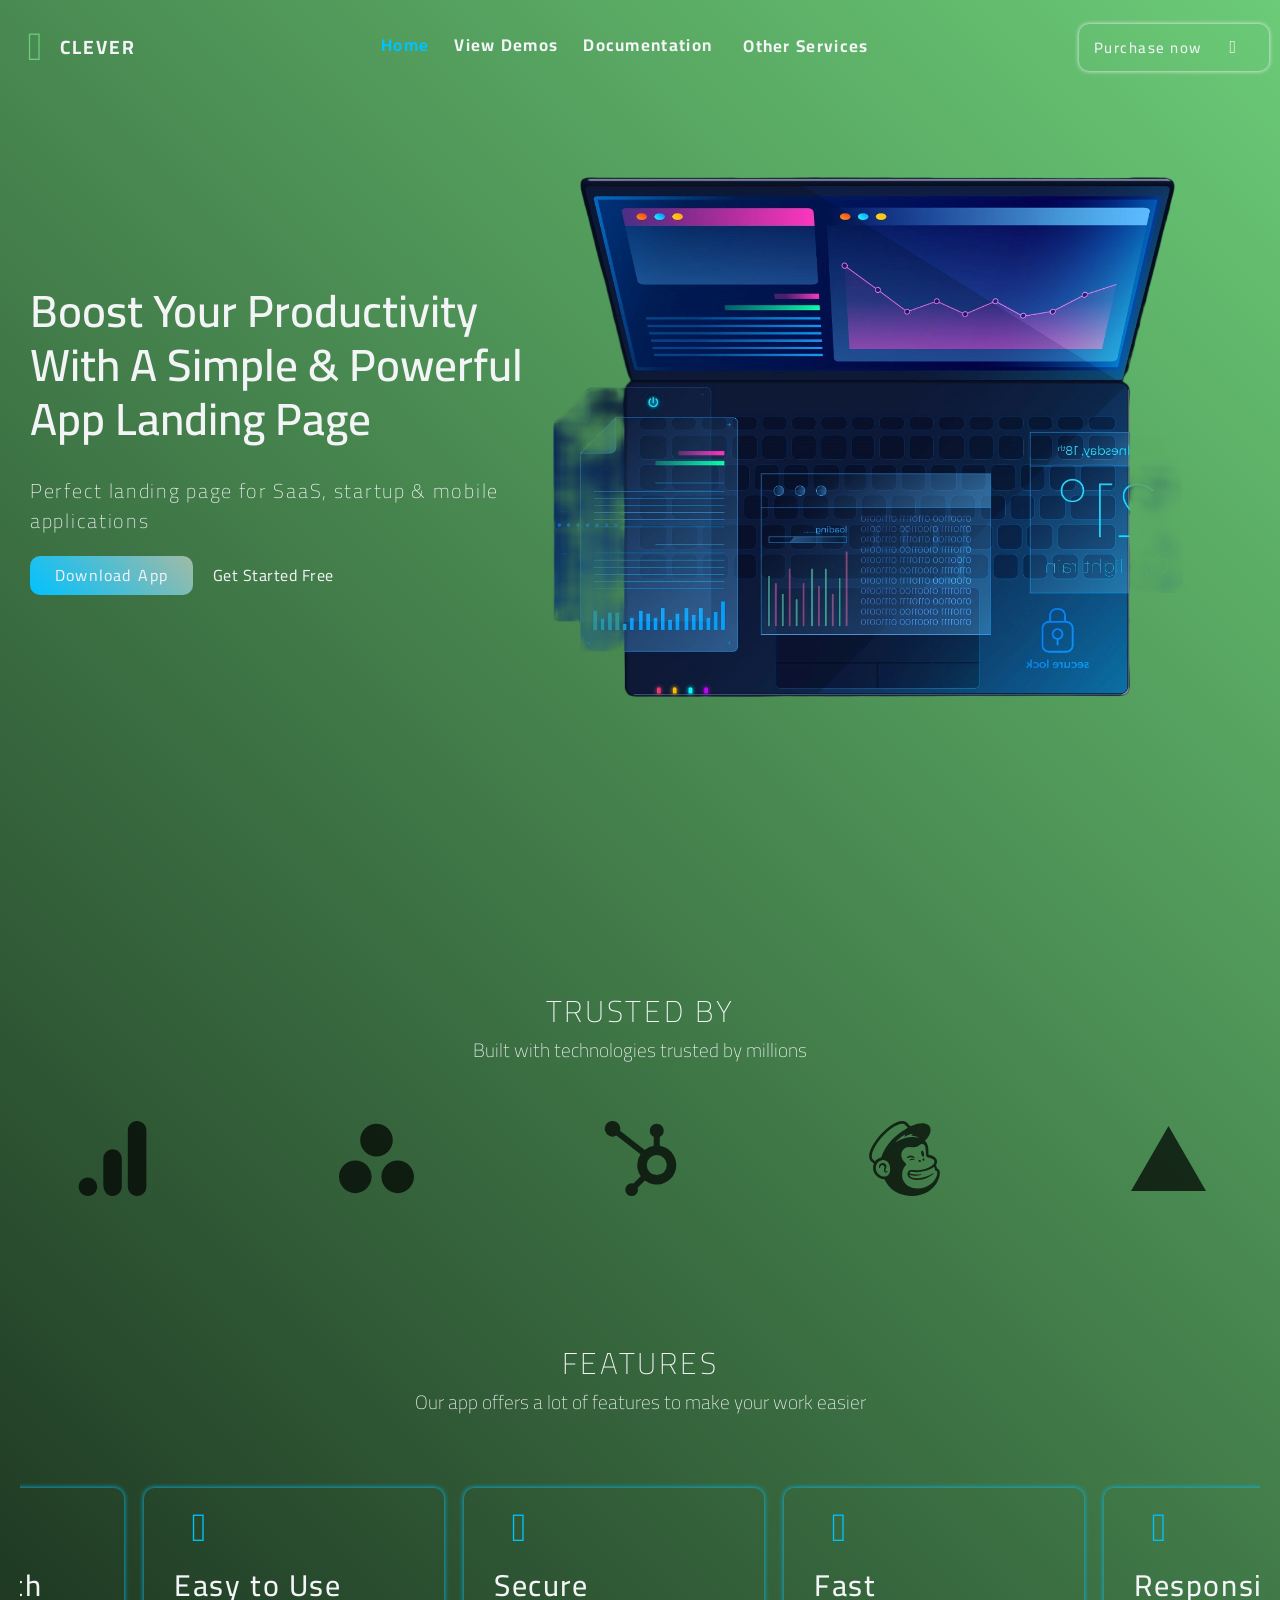
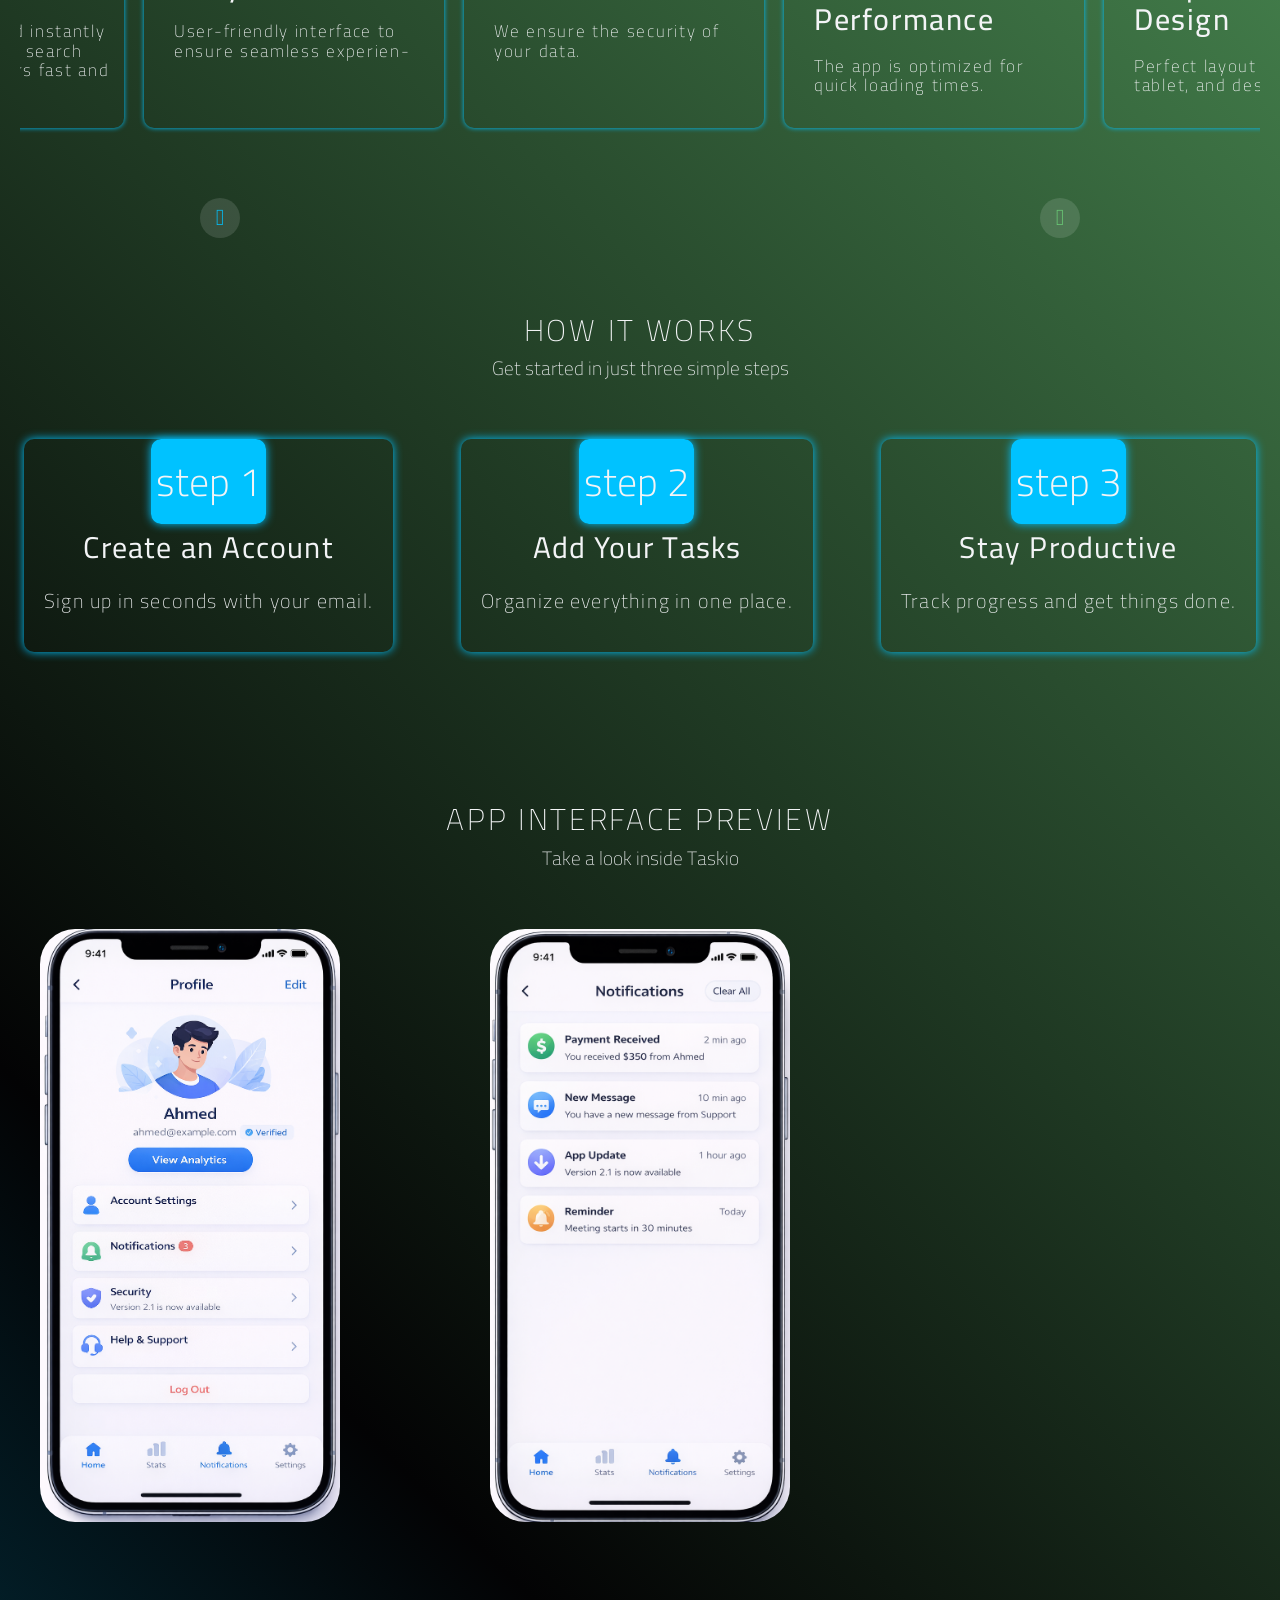
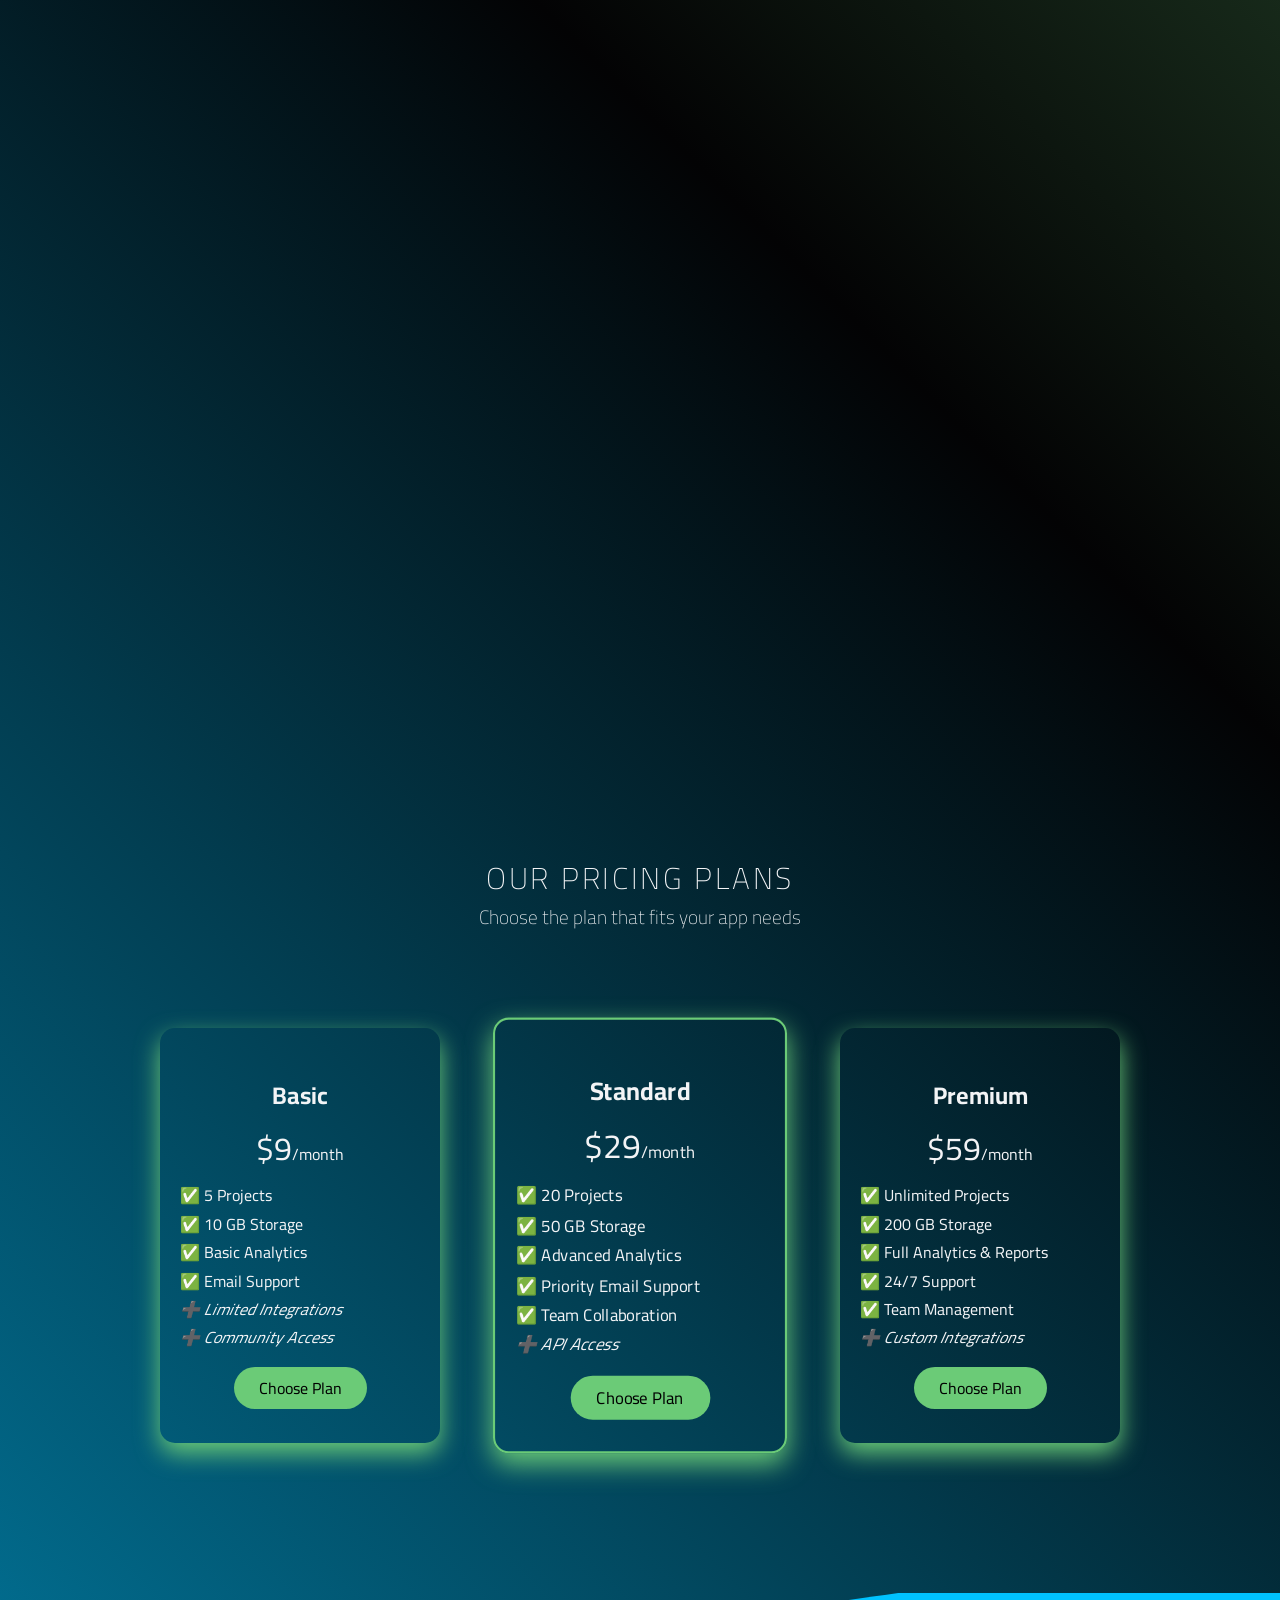
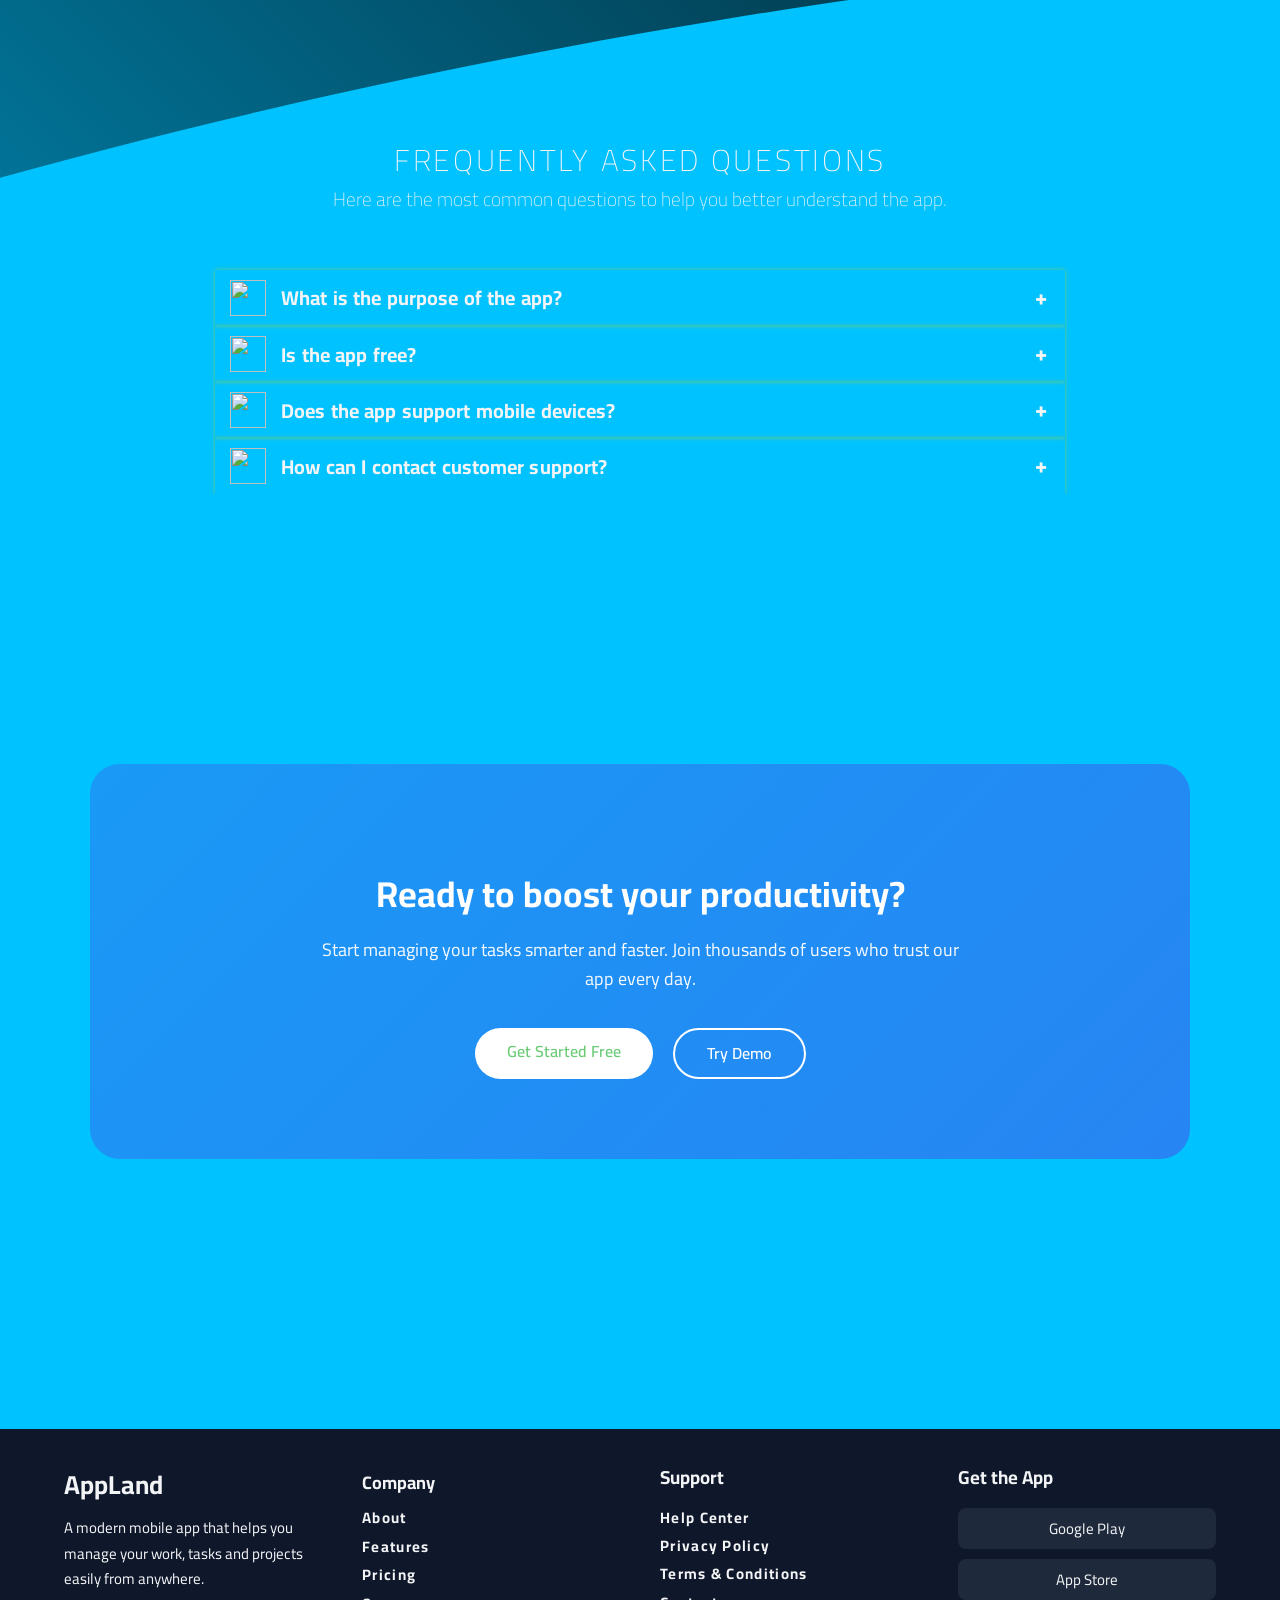
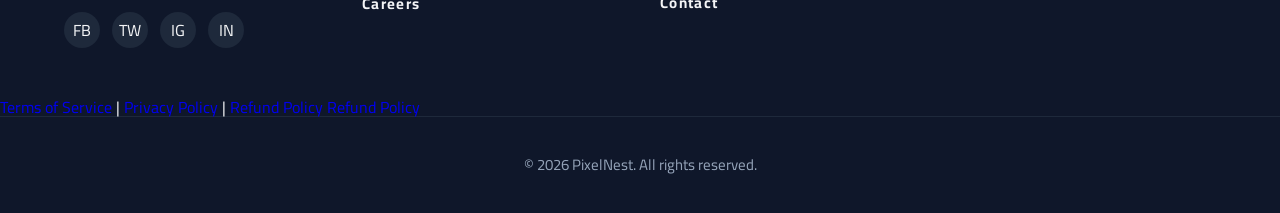
==== index.html @ bdf138d2 "saas" ====
<!DOCTYPE html>
<html lang="en">
  <head>
    <meta charset="UTF-8" />
    <meta name="viewport" content="width=device-width, initial-scale=1.0" />
    <link rel="stylesheet" href="main.css" />
    <link rel="stylesheet" href="css/style.css" />
    <link rel="stylesheet" href="css/responsive.css" />

    <title>PixelNest</title>
    <link href="apple-touch-icon.png" type="image/x-icon" rel="icon" />
  </head>
  <body>
    <div class="prent collr-one">
      <div class="prent-header fade-in">
        <div class="header-i">
          <i class="fa-solid fa-feather-pointed"></i>
          <p>CLEVER</p>
        </div>
        <i class="fa-solid fa-bars i-none"></i>
        <ul class="header-ul">
          <li><a href="#Home" class="li-color">Home</a></li>
          <li><a href="#Screenshots">View Demos</a></li>
          <li><a href="#works">Documentation</a></li>
          <li>
            <button class="Other">Other Services</button>
            <ul class="Other-Services opacty">
              <li><a href="#Brand">Brand</a></li>
              <li><a href="#Features">Features</a></li>
              <li><a href="#Testimonials">Testimonials</a></li>
              <li><a href="#Pricing">Pricing</a></li>
              <li><a href="#Questions">Support</a></li>
              <li><a href="#Contact">Contact</a></li>
            </ul>
          </li>
        </ul>
        <a href="#" class="header-purches">
          <p>Purchase now</p>
          <i class="fa-solid fa-arrow-right" style="color: white"></i>
        </a>
      </div>
      <div class="prent-contener" id="Home">
        <div class="contener-list fade-in-left">
          <h2>
            Boost Your Productivity with a Simple & Powerful App Landing Page
          </h2>
          <p>Perfect landing page for SaaS, startup & mobile applications</p>
          <div class="buttum">
            <a href="#" class="buttum-primry">Download App</a>
            <a href="#" class="buttum-scondry">Get Started Free</a>
          </div>
        </div>
        <img
          src="img/input.webp"
          alt=""
          max-width="900"
          max-height="747"
          fetchpriority="high"
          loading="eager"
          class="contener-compewter fade-in-right"
        />
      </div>
      <div class="TrustedBy" id="Brand">
        <h2 class="head-list">Trusted By</h2>
        <p class="head-p">Built with technologies trusted by millions</p>
        <div class="TrustedBy-contener">
          <img src="img/googleanalytics.svg" alt="" class="fade-in-scaleX" />
          <img src="img/asana.svg" alt="" class="fade-in-scaleX" />
          <img src="img/hubspot.svg" alt="" class="fade-in-scaleX" />
          <img src="img/mailchimp.svg" alt="" class="fade-in-scaleX" />
          <img src="img/vercel.svg" alt="" class="fade-in-scaleX" />
        </div>
      </div>
      <div class="Features" id="Features">
        <h2 class="head-list">Features</h2>
        <p class="head-p">
          Our app offers a lot of features to make your work easier
        </p>
        <div class="sidel">
          <i class="fa-solid fa-angles-right side-right right-Features"></i>
        </div>
        <div class="sider">
          <i class="fa-solid fa-angles-left side-left left-Features"></i>
        </div>
        <div class="Features-contener fade-in-right">
          <div class="Features-gruob-right">
            <div class="Features-box-flex">
              <i class="fa-solid fa-cloud"></i>
              <h2>Easy to Use</h2>
              <p>User-friendly interface to ensure seamless experien-</p>
            </div>
            <div class="Features-box-flex">
              <i class="fa-solid fa-shield"></i>
              <h2>Secure</h2>
              <p>We ensure the security of your data.</p>
            </div>
            <div class="Features-box-flex">
              <i class="fa-solid fa-bolt"></i>
              <h2>Fast Performance</h2>
              <p>The app is optimized for quick loading times.</p>
            </div>
            <div class="Features-box-flex">
              <i class="fa-solid fa-mobile-button"></i>
              <h2>Responsive Design</h2>
              <p>Perfect layout on mobile, tablet, and desktop.</p>
            </div>
            <div class="Features-box-flex">
              <i class="fa-solid fa-film"></i>
              <h2>Smooth Animations</h2>
              <p>Smooth transitions and scroll animations.</p>
            </div>
            <div class="Features-box-flex">
              <i class="fa-solid fa-palette"></i>
              <h2>Clean & Modern UI</h2>
              <p>Minimal and modern user interface.</p>
            </div>
            <div class="Features-box-flex">
              <i class="fa-solid fa-screwdriver-wrench"></i>
              <h2>Easy Customization</h2>
              <p>Well-organized and easy-to-edit code.</p>
            </div>
            <div class="Features-box-flex">
              <i class="fa-solid fa-wallet"></i>
              <h2>Pricing Plans</h2>
              <p>Flexible pricing plans for all users.</p>
            </div>
            <div class="Features-box-flex">
              <i class="fa-solid fa-star"></i>
              <h2>Testimonials Section</h2>
              <p>Real user feedback to build trust.</p>
            </div>
            <div class="Features-box-flex">
              <i class="fa-solid fa-globe"></i>
              <h2>Cross-Browser Support</h2>
              <p>Compatible with all modern browsers.</p>
            </div>
            <div class="Features-box-flex">
              <i class="fa-solid fa-magnifying-glass"></i>
              <h2>SEO Friendly</h2>
              <p>Structured HTML for better SEO results.</p>
            </div>
            <div class="Features-box-flex">
              <i class="fa-solid fa-brain logo-icon"></i>
              <h2>Smart Search</h2>
              <p>
                Find what you need instantly with our intelligent search system
                that delivers fast and accurate results.
              </p>
            </div>
          </div>
        </div>
      </div>
      <div class="Works" id="works">
        <h2 class="head-list">How It Works</h2>
        <p class="head-p">Get started in just three simple steps</p>
        <div class="Works-contener">
          <div class="steap fade-in-scaleX">
            <span>step 1</span>
            <h2>Create an Account</h2>
            <p>Sign up in seconds with your email.</p>
          </div>
          <div class="steap fade-in-scaleX">
            <span>step 2</span>
            <h2>Add Your Tasks</h2>
            <p>Organize everything in one place.</p>
          </div>
          <div class="steap fade-in-scaleX">
            <span>step 3</span>
            <h2>Stay Productive</h2>
            <p>Track progress and get things done.</p>
          </div>
        </div>
      </div>
      <div class="Screenshots" id="Screenshots">
        <h2 class="head-list">App Interface Preview</h2>
        <p class="head-p">Take a look inside Taskio</p>
        <div class="screenshots-contener">
          <img
            src="img/Notifications-mobil.png"
            alt=""
            class="fade-in-scaleX"
          />
          <img
            src="img/notifications-iphone-screen-1.png"
            alt=""
            class="fade-in-scaleX"
          />
          <img
            src="img/App features demonstration on modern iPhone-Picsart-CropImage.png"
            alt=""
            class="fade-in-scaleX"
          />
          <img
            src="img/Dashboard overview on iPhone mockup-Picsart-CropImage.png"
            alt=""
            class="fade-in-scaleX"
          />
          <img
            src="img/Welcome back mobile login screen-Picsart-CropImage.png"
            alt=""
            class="fade-in-scaleX"
          />
        </div>
      </div>
      <div class="Testimonials fade-in-left" id="Testimonials">
        <h2 class="fade-in head-list">Testimonials</h2>
        <p class="fade-in p head-p">We value our users’ feedback</p>
        <div class="sidel">
          <i class="fa-solid fa-angles-right side-right right-Testimonials"></i>
        </div>
        <div class="sider">
          <i class="fa-solid fa-angles-left side-left left-Testimonials"></i>
        </div>
        <div class="Testimonials-contener">
          <div class="Testimonials-gruob-img">
            <div class="Testimonials-box-flex fade-in">
              <img
                src="img/photo1_edit_123302318486913.png"
                alt=""
                Sarah
                L.
                class="Testimonials-avatar"
              />
              <p class="Testimonials-box-flex-p">
                "This app completely transformed how I manage my daily tasks.
                It's intuitive, fast, and easy to use!"
              </p>
              <span>– Sarah L., Product Manager</span>
            </div>
            <div class="Testimonials-box-flex fade-in">
              <img
                src="img/photo2_edit_123310207532224.png"
                alt="James K."
                class="Testimonials-avatar"
              />
              <p class="Testimonials-box-flex-p">
                "I love the modern UI and smooth animations. Using it feels
                effortless on both mobile and desktop."
              </p>
              <span>– James K., Developer</span>
            </div>
            <div class="Testimonials-box-flex fade-in">
              <img
                src="img/photo3_edit_124197516231047.png"
                alt="Emma W."
                class="Testimonials-avatar"
              />
              <p class="Testimonials-box-flex-p">
                "Reliable, secure, and fast! The smart search feature saves me
                so much time every day."
              </p>
              <span>– Emma W., Designer</span>
            </div>
            <div class="Testimonials-box-flex fade-in">
              <img
                src="img/photo4_edit_124224572885209.png"
                alt="Michael T."
                class="Testimonials-avatar"
              />
              <p class="Testimonials-box-flex-p">
                "Flexible pricing plans and excellent support. Highly recommend
                for anyone looking for efficiency."
              </p>
              <span>– Michael T., Entrepreneur</span>
            </div>
            <div class="Testimonials-box-flex fade-in">
              <img
                src="img/photo5_edit_124211874064899.png"
                alt="Linda R."
                class="Testimonials-avatar"
              />
              <p class="Testimonials-box-flex-p">
                "Cross-browser compatibility and SEO-friendly structure make
                this app a perfect choice for my team."
              </p>
              <span>– Linda R., Marketing Specialist</span>
            </div>
          </div>
        </div>
      </div>
      <div class="Pricing" id="Pricing">
        <div class="Pricing-header">
          <h2 class="head-list">Our Pricing Plans</h2>
          <p class="head-p">Choose the plan that fits your app needs</p>
        </div>
        <div class="Pricing-container">
          <!-- Basic Plan -->
          <div class="Pricing-card fade-in-scaleX">
            <h3>Basic</h3>
            <p class="Price">$9<span>/month</span></p>
            <ul>
              <li>✅ 5 Projects</li>
              <li>✅ 10 GB Storage</li>
              <li>✅ Basic Analytics</li>
              <li>✅ Email Support</li>
              <li class="optional">➕ Limited Integrations</li>
              <li class="optional">➕ Community Access</li>
            </ul>
            <button class="btn">Choose Plan</button>
          </div>

          <!-- Standard Plan -->
          <div class="Pricing-card popular fade-in-scaleX">
            <h3>Standard</h3>
            <p class="Price">$29<span>/month</span></p>
            <ul>
              <li>✅ 20 Projects</li>
              <li>✅ 50 GB Storage</li>
              <li>✅ Advanced Analytics</li>
              <li>✅ Priority Email Support</li>
              <li>✅ Team Collaboration</li>
              <li class="optional">➕ API Access</li>
            </ul>
            <button class="btn">Choose Plan</button>
          </div>

          <!-- Premium Plan -->
          <div class="Pricing-card fade-in-scaleX">
            <h3>Premium</h3>
            <p class="Price">$59<span>/month</span></p>
            <ul>
              <li>✅ Unlimited Projects</li>
              <li>✅ 200 GB Storage</li>
              <li>✅ Full Analytics & Reports</li>
              <li>✅ 24/7 Support</li>
              <li>✅ Team Management</li>
              <li class="optional">➕ Custom Integrations</li>
            </ul>
            <button class="btn">Choose Plan</button>
          </div>
        </div>
      </div>
      <div class="Questions fade-in" id="Questions">
        <div class="box-head">
          <h2 class="head-list">Frequently Asked Questions</h2>
          <p class="head-p">
            Here are the most common questions to help you better understand the
            app.
          </p>
        </div>
        <div class="Questions-container">
          <div class="faq-question">
            <div class="faq-question-img">
              <img src="img/task.png" alt="" />
              <h2>What is the purpose of the app?</h2>
              <span class="faq-icon">+</span>
            </div>
            <p class="faq-answer">
              This app helps you manage your daily tasks easily and quickly with
              a simple and efficient user interface.
            </p>
          </div>
          <div class="faq-question">
            <div class="faq-question-img">
              <img src="img/money.png" alt="" />
              <h2>Is the app free?</h2>
              <span class="faq-icon">+</span>
            </div>
            <p class="faq-answer">
              Yes, the app offers a free plan with basic features, and there are
              paid plans to unlock advanced features.
            </p>
          </div>
          <div class="faq-question">
            <div class="faq-question-img">
              <img src="img/smartphone-tablet.png" alt="" />
              <h2>Does the app support mobile devices?</h2>
              <span class="faq-icon">+</span>
            </div>
            <p class="faq-answer">
              Yes, the app is compatible with all mobile devices on both iOS and
              Android.
            </p>
          </div>
          <div class="faq-question">
            <div class="faq-question-img">
              <img src="img/customer-support.png" alt="" />
              <h2>How can I contact customer support?</h2>
              <span class="faq-icon">+</span>
            </div>
            <p class="faq-answer">
              You can reach the support team via email or through the help
              section inside the app.
            </p>
          </div>
        </div>
      </div>
      <div class="coll" id="Contact ">
        <section class="cta fade-in">
          <div class="cta-content">
            <h2>Ready to boost your productivity?</h2>
            <p>
              Start managing your tasks smarter and faster. Join thousands of
              users who trust our app every day.
            </p>

            <div class="cta-buttons">
              <a href="#" class="btn primary">Get Started Free</a>
              <a href="#" class="btn secondary">Try Demo </a>
            </div>
          </div>
        </section>
      </div>
      <footer class="footer fade-in">
        <div class="container footer-grid">
          <div class="footer-brand">
            <h2>AppLand</h2>
            <p>
              A modern mobile app that helps you manage your work, tasks and
              projects easily from anywhere.
            </p>
            <!-- Brand -->
            <div class="footer-social">
              <a href="#">FB</a>
              <a href="#">TW</a>
              <a href="#">IG</a>
              <a href="#">IN</a>
            </div>
          </div>

          <!-- Links -->
          <div class="footer-links">
            <h4>Company</h4>
            <ul class="footer-ul">
              <li><a href="#">About</a></li>
              <li><a href="#">Features</a></li>
              <li><a href="#">Pricing</a></li>
              <li><a href="#">Careers</a></li>
            </ul>
          </div>

          <!-- Support -->
          <div class="footer-links">
            <h3>Support</h3>
            <ul class="footer-ul">
              <li><a href="#">Help Center</a></li>
              <li><a href="#">Privacy Policy</a></li>
              <li><a href="#">Terms & Conditions</a></li>
              <li><a href="#">Contact</a></li>
            </ul>
          </div>

          <!-- App -->
          <div class="footer-app">
            <h3>Get the App</h3>
            <button class="store-btn">Google Play</button>
            <button class="store-btn">App Store</button>
          </div>
        </div>
        <a href="terms.html">Terms of Service</a> |
        <a href="privacy.html">Privacy Policy</a> |
        <a href="refund.html">Refund Policy</a>
        <a href="Pricing.html">Refund Policy</a>

        <div class="footer-bottom">
          <p>© <span class="years"></span> PixelNest. All rights reserved.</p>
        </div>
      </footer>
    </div>
    <script src="main.js"></script>
  </body>
</html>
---- css/style.css ----
* {
  -webkit-box-sizing: border-box;
  -moz-box-sizing: border-box;
  box-sizing: border-box;
}
:root {
  --primry-color: #00c2ff;
  --sconde-color: #f3f4f6;
  --main-color: #6bcb77;
  --primry-padding-top: 150px;
  --primry-animation: 0.8s;
  --primry-transition: 0.8s;
}

@font-face {
  font-family: "Cairo";
  src: url("/css/Cairo-VariableFont_slnt,wght.woff2");
}

body {
  margin: 0;
  font-family: "Cairo", sans-serif;
}

html {
  overflow-x: hidden;
}

html,
body {
  scroll-behavior: smooth;
}
ul {
  list-style: none;
  text-decoration: none;
}
a {
  cursor: pointer;
  text-decoration: none;
}

::-webkit-scrollbar {
  width: 15px;
}

::-webkit-scrollbar-track {
  box-shadow: 0 0 10px #add inset;
}

::-webkit-scrollbar-thumb {
  background: linear-gradient(45deg, var(--primry-color), #f3f4f6b5, #4e46e5aa);
  border-radius: 10px;
  background-size: 300% 300%;
  animation: scrollber 1s ease-in-out infinite;
}

::-webkit-scrollbar-thumb:hover {
  background-image: linear-gradient(
    45deg,
    var(--primry-color),
    var(--sconde-color),
    var(--main-color)
  );
}

.contener {
  padding-bottom: 15px;
  padding-top: 15px;
  margin-left: 15px;
  margin-right: 15px;
}

.fade-in {
  opacity: 0;
  transform: translateY(20px);
  transition: var(--primry-transition) ease;
}

.fade-in-scaleX {
  transform: scaleX(0);
}

.fade-in-right {
  opacity: 0;
  transform: translatex(100px);
  transition: var(--primry-transition) ease;
}

.fade-in-left {
  opacity: 0;
  transform: translatex(-100px);
  transition: var(--primry-transition) ease;
}

.fade-in-top {
  opacity: 0;
  transform: translatey(-100px);
  transition: var(--primry-transition) ease;
}

.show {
  opacity: 1;
  transform: translate(0, 0);
  transform: scaleX(1);
}

.collr-one {
  background-image: linear-gradient(
    45deg,
    var(--primry-color),
    #030304,
    var(--main-color)
  );
}

.color {
  background-color: #000000;
  padding-bottom: 10px;
}

.prent-header {
  display: flex;
  align-items: center;
  padding-top: 17px;
  position: sticky;
  top: 0;
  z-index: 999999;
  transition: all var(--primry-transition) ease;
}

.header-i {
  display: flex;
  flex-direction: row;
  justify-content: center;
  align-items: center;
  transform: translatex(10px);
}

.header-i i {
  font-size: 40px;
  color: var(--main-color);
}
.header-i p {
  font-size: larger;
  font-weight: 700;
  letter-spacing: 2px;
  color: var(--sconde-color);
}
.prent-header .i-none {
  margin: 0 auto;
  cursor: pointer;
  font-size: 20px;
  display: none;
  color: var(--sconde-color);
}

.header-ul {
  display: flex;
  gap: 25px;
  margin: 0 auto;
}

.li-color {
  color: var(--primry-color);
}
li a {
  color: var(--sconde-color);
  font-weight: 700;
  font-size: 17px;
  letter-spacing: 1.3px;
  position: relative;
}

li a::after {
  content: "";
  position: absolute;
  left: 0;
  bottom: -3px;
  width: 0;
  height: 3px;
  transition: 0.5s ease;
}

li a:hover:after {
  content: "";
  position: absolute;
  left: 0;
  bottom: -3px;
  width: 100%;
  height: 3px;
  background-image: linear-gradient(
    45deg,
    var(--primry-color),
    #f3f4f600,
    var(--main-color)
  );
}

.Other-Services {
  position: absolute;
  margin-top: 10px;
  display: flex;
  gap: 20px;
  transform: translatey(25px);
  border-radius: 10px;
  padding: 10px;
  background: #000000;
  right: 20px;
  transition: all var(--primry-transition) ease;
}

.Other {
  background-color: transparent;
  border: none;
  outline: none;
  color: var(--sconde-color);
  font-weight: 700;
  font-size: 17px;
  letter-spacing: 1.3px;
  position: relative;
  cursor: pointer;
}

.Other-Services li a {
  color: var(--sconde-color);
}

.opacty {
  opacity: 0;
}

.header-purches {
  height: max-content;
  display: flex;
  justify-content: center;
  align-items: center;
  gap: 10px;
  box-shadow: 0 0 4px 0 var(--sconde-color);
  border-radius: 10px;
  padding: 0 25px;
  transform: translateX(-11px);
}
.header-purches p {
  font-size: 15px;
  font-weight: 500;
  letter-spacing: 1.5px;
  position: relative;
  left: -10px;
  color: var(--sconde-color);
}

.header-purches i {
  font-size: large;
  color: aliceblue;
  position: relative;
  animation: infin 2s linear infinite;
}

@keyframes infin {
  0% {
    right: 0;
    color: var(--main-color);
  }

  25% {
    right: -5px;
    color: var(--primry-color);
  }

  50% {
    right: 0;
    color: var(--main-color);
  }

  75% {
    right: -5px;
    color: var(--primry-color);
  }

  100% {
    right: 0;
    color: var(--main-color);
  }
}

.prent-contener {
  display: grid;
  grid-template-columns: repeat(auto-fill, minmax(33%, 1fr));

  margin-top: 20px;
}
.contener-list {
  width: 540px;
  display: flex;
  flex-direction: column;
  justify-content: center;
  margin-left: 30px;
  margin-bottom: 100px;
}

.contener-list h2 {
  text-transform: capitalize;
  line-height: 1.2;
  font-weight: 600;
  color: var(--sconde-color);
  font-size: 45px;
  margin-bottom: 10px;
}

.contener-list p {
  letter-spacing: 1.7px;
  font-weight: 100;
  color: var(--sconde-color);
  font-size: 20px;
  line-height: 1.5;
}

.contener-compewter {
  width: 900px;
  transform: scaleX(-1);
}

.buttum {
  display: flex;
  flex-wrap: wrap;
  gap: 10px;
}

.contener-list .buttum-primry {
  width: max-content;
  color: var(--sconde-color);
  background-image: linear-gradient(45deg, var(--primry-color), #f3f4f68a);
  padding: 10px 25px;
  border-radius: 10px;
  word-spacing: 1.5px;
  letter-spacing: 1.2px;
  transition: 0.5s ease;
}

.contener-list .buttum-primry:hover {
  box-shadow: 0 0 10px 0 var(--primry-color);
}

.buttum-scondry {
  width: max-content;
  color: var(--sconde-color);
  background-image: linear-gradient(45deg, #0000004f);
  padding: 10px;
  border-radius: 10px;
  letter-spacing: 0.5px;
  transition: 0.5s ease;
}

.buttum-scondry:hover {
  box-shadow: 0 0 10px 0 #f3f4f68a;
}

.TrustedBy {
  padding-top: var(--primry-padding-top);
}

.TrustedBy-contener {
  display: flex;
  flex-wrap: wrap;
  justify-content: space-around;
  gap: 40px;
}

.TrustedBy img {
  width: 75px;
  transition: 0.3s;
  filter: grayscale(100%);
  opacity: 0.7;
}

.TrustedBy img:hover {
  filter: grayscale(0%);
  opacity: 1;
}

.Features {
  padding: 20px;
  padding-top: var(--primry-padding-top);
  position: relative;
}

.head-list {
  width: max-content;
  margin: 0 auto;
  color: var(--sconde-color);
  letter-spacing: 2.7px;
  font-weight: 200;
  text-transform: uppercase;
  font-size: 30px;
}

.head-p {
  margin: 10px auto;
  color: var(--sconde-color);
  font-size: larger;
  font-weight: 100;
  padding-bottom: 50px;
  text-align: center;
}

.sider {
  position: absolute;
  left: 200px;
  bottom: -75px;
  background-color: rgb(255 255 255 / 12%);
  border-radius: 50%;
  width: 40px;
  height: 40px;
  display: grid;
  place-content: center;
  margin-top: 30px;
  transition: all var(--primry-transition) ease;
}

.sidel:hover {
  background-color: rgba(255, 255, 255, 0.241);
  box-shadow: 0 0 10px 0 rgba(255, 255, 255, 0.241);
}

.side-right {
  z-index: 2005;
  font-size: 23px;
  cursor: pointer;
  color: var(--main-color);
}

.sidel {
  position: absolute;
  z-index: 2025;
  right: 200px;
  bottom: -75px;
  background-color: rgb(255 255 255 / 12%);
  border-radius: 50%;
  width: 40px;
  height: 40px;
  display: grid;
  place-content: center;
  margin-top: 30px;
  transition: all var(--primry-transition) ease;
}

.sider:hover {
  background-color: rgba(255, 255, 255, 0.241);
  box-shadow: 0 0 10px 0 rgba(255, 255, 255, 0.241);
}

.side-left {
  pointer-events: all;
  z-index: 2005;
  font-size: 23px;
  cursor: pointer;
  color: var(--primry-color);
}

.Features-contener {
  overflow-x: hidden;
  overflow-y: visible;
  width: 100%;
}

.Features-contener::-webkit-scrollbar {
  display: none;
}

.Features-gruob-right {
  display: flex;
  gap: 20px;
}

.Features-box-flex {
  flex: 0 0 300px;
  text-align: start;
  box-shadow: 0 0 5px 0 var(--primry-color);
  padding: 10px;
  height: 240px;
  border-radius: 10px;
  margin: 15px 0;
  position: relative;
  transition: all var(--primry-transition) ease;
}

.Features-box-flex:hover {
  transform: scale(1.05);
  box-shadow: 0 0 20px 0 var(--main-color);
}

.Features .Features-contener .Features-box-flex i {
  margin-left: 20px;
  margin-top: 10px;
  font-size: 40px;
  color: var(--primry-color);
  animation: logoFloat 3s ease-in-out infinite;
}
@keyframes logoFloat {
  0% {
    transform: rotate(0deg) scale(1);
  }

  50% {
    transform: rotate(-10deg) scale(1.08);
    color: var(--main-color);
  }

  100% {
    transform: rotate(0deg) scale(1);
  }
}

.Features .Features-contener .Features-box-flex h2 {
  margin: 20px;
  color: var(--sconde-color);
  letter-spacing: 1.6px;
  font-weight: 500;
  font-size: 30px;
}

.Features .Features-contener .Features-box-flex p {
  letter-spacing: 1.7px;
  margin-left: 20px;
  margin-bottom: 20px;
  color: var(--sconde-color);
  font-size: 17px;
  font-weight: 100;
}

.Works {
  padding-top: var(--primry-padding-top);
}

.Works-contener {
  display: flex;
  flex-wrap: wrap;
  gap: 20px;
  justify-content: space-around;
  color: var(--sconde-color);
  text-align: center;
}

.steap {
  box-shadow: 0 0 10px 0 var(--primry-color);
  border-radius: 10px;
  padding: 20px;
  transition: all var(--primry-transition) ease-out;
}

.steap:hover {
  transform: translateY(-15px);
  color: var(--primry-color);
  box-shadow: 0 0 20px 0 var(--primry-color);
}

.steap span {
  font-size: 40px;
  font-weight: 300;
  box-shadow: 0 0 10px 0 var(--primry-color);
  border-radius: 10px;
  padding: 5px;
  background-color: var(--primry-color);
}

.steap h2 {
  font-size: 30px;
  letter-spacing: 1.2px;
  font-weight: 400;
}

.steap p {
  font-size: 20px;
  letter-spacing: 1.2px;
  font-weight: 100;
}

.Screenshots {
  padding-top: var(--primry-padding-top);
}

.screenshots-contener {
  display: flex;
  flex-wrap: wrap;
  gap: 150px;
  justify-content: center;
}

.screenshots-contener img {
  width: 300px;
  border-radius: 35px;
  transition: all ease-in-out var(--primry-transition);
}

.Testimonials {
  color: var(--sconde-color);
  padding-top: var(--primry-padding-top);
  position: relative;
  margin-top: 100px;
}

.Testimonials .Testimonials-contener {
  overflow-x: hidden;
  width: 100%;
  margin-top: 60px;
}

.Testimonials-gruob-img {
  display: flex;
  gap: 20px;
  margin: 10px 0;
}

.Testimonials-box-flex {
  flex: 0 0 500px;
  box-shadow: 0 0 5px 0 var(--primry-color);
  padding: 20px;
  display: flex;
  transform: translateX(4%);
  border-radius: 10px;
}

.Testimonials-box-flex:hover {
  transform: translatex(20px) scale(1.05);
  box-shadow: 0 0 20px 0 var(--main-color);
}

.Testimonials-avatar {
  width: 60px;
  margin: auto 15px;
  border-radius: 50%;
}

.Testimonials-box-flex-p {
  letter-spacing: 1.7px;
  word-spacing: 1.5px;
  font-size: 12px;
  font-weight: normal;
}
.Testimonials-box-flex span {
  text-transform: uppercase;
  position: absolute;
  bottom: 10px;
  left: 108px;
  letter-spacing: 1.7px;
  font-size: 13px;
  font-weight: lighter;
}

.Pricing {
  padding-top: var(--primry-padding-top);
  text-align: center;
  margin-top: 100px;
  margin-bottom: 100px;
}

.Pricing-container {
  display: flex;
  justify-content: center;
  gap: 40px;
  margin-top: 50px;
  flex-wrap: wrap;
}

.Pricing-card {
  background: transparent;
  border-radius: 15px;
  padding: 30px 20px;
  width: 280px;
  box-shadow: 0 10px 25px var(--main-color);
  transition: all 0.3s;
}

.Pricing-card:hover {
  transform: translateY(-10px);
  box-shadow: 0 20px 40px rgba(0, 0, 0, 0.2);
}

.Pricing-card h3 {
  font-size: 24px;
  margin-bottom: 10px;
  color: var(--sconde-color);
}

.Pricing-card .Price {
  font-size: 32px;
  margin: 20px 0;
  color: var(--sconde-color);
}

.Pricing-card .Price span {
  font-size: 16px;
  color: var(--sconde-color);
}

.Pricing-card ul {
  list-style: none;
  padding: 0;
  margin: 20px 0;
  text-align: left;
}

.Pricing-card ul li {
  margin-bottom: 10px;
  font-size: 16px;
  color: var(--sconde-color);
}

.Pricing-card ul li.optional {
  color: var(--sconde-color);
  font-style: italic;
}

.Pricing-card .btn {
  background: var(--main-color);
  color: black;
  border: none;
  padding: 12px 25px;
  border-radius: 50px;
  cursor: pointer;
  transition: background 0.3s;
}

.Pricing-card .btn:hover {
  background: var(--primry-color);
  color: var(--sconde-color);
}

.Pricing-card.popular {
  border: 2px solid var(--main-color);
  transform: scale(1.05);
  margin: auto 20px;
}

.Questions {
  padding-top: var(--primry-padding-top);
  margin-top: 150px;
  position: relative;
  z-index: 10;
  overflow: hidden;
}

.Questions::before {
  content: "";
  background-color: var(--primry-color);
  display: inline-block;
  width: 250%;
  height: 150%;
  border-radius: 50%;
  position: absolute;
  left: 50%;
  top: 38%;
  transform: translate(-50%, -20%) skew(0, -10deg);
  z-index: -1;
  animation: maving 10s ease-in-out infinite alternate;
}

@keyframes maving {
  from {
    transform: translate(-50%, -20%) skew(0, 5deg);
  }
  to {
    transform: translate(-30%, -20%) skew(5deg, 0);
  }
}

.faq-question {
  width: 850px;
  margin: 0 auto;
}

.faq-question-img {
  display: flex;
  margin: 0 auto;

  cursor: pointer;
  position: relative;
  z-index: 1;
  transition: all 0.5s ease;

  color: var(--sconde-color);
  box-shadow: 0px 0 4px 0 var(--main-color);
}

.faq-question-img::after {
  content: "";
  display: inline-block;
  width: 100%;
  height: 100%;
  position: absolute;
  left: 0;
  top: 0;
  z-index: -1;
  transition: var(--primry-transition);
}

.faq-question-img:hover::after {
  background-color: #01050d33;
}

.hoverall {
  border-radius: 15px 15px 0px 0px;
  color: var(--main-color);
  background-color: #f3f4f6b5;
}

.hoverall::after {
  border-radius: 15px 15px 0px 0px;
}

.hoverall::before {
  content: "";
  position: absolute;
  left: 0;
  bottom: -1px;
  display: inline-block;
  height: 93%;
  width: 4px;
  background-color: var(--main-color);
  border-radius: 20px 20px 0px 0px;
}

.faq-question-img img {
  width: 36px;
  height: 36px;
  vertical-align: middle;
  margin: auto 15px;
  transition: all 0.5s ease;
}

.ainmation {
  transform: rotate(360deg) scale(1.2);
}

.faq-question-img h2 {
  font-size: 20px;
  word-spacing: 1.7px;
}

.faq-icon {
  margin: auto 0;
  position: absolute;
  right: 18px;
  top: 50%;
  transform: translateY(-50%);
  font-size: 22px;
  font-weight: 800;
}

.faq-answer {
  background-color: #f3f4f6d9;
  font-size: medium;
  position: relative;
  font-weight: 300;
  margin: 0;
  color: var(--primry-color);
  padding: 0;
  max-height: 0;
  overflow: hidden;
  opacity: 0;
  transition: all 0.5s ease;
}

.top-answer {
  padding: 13px 20px;

  max-height: 50px;
  opacity: 1;
  overflow: visible;
}

.top-answer::before {
  content: "";
  position: absolute;
  left: 0;
  bottom: 0;
  display: inline-block;
  height: 100%;
  width: 4px;
  background-color: var(--main-color);
}

.coll {
  background-color: var(--primry-color);
  padding-bottom: var(--primry-padding-top);
  padding-top: var(--primry-padding-top);
  transition: all var(--primry-transition);
}

.cta {
  padding: 80px 20px;
  background: linear-gradient(135deg, #4e46e554, #4e46e57e);
  text-align: center;
  border-radius: 30px;
  margin: 120px auto;
  width: 90%;
  max-width: 1100px;
  color: #fff;
  position: relative;
  z-index: 88;
}

.cta-content h2 {
  font-size: 36px;
  margin-bottom: 20px;
}

.cta-content p {
  font-size: 18px;
  max-width: 650px;
  margin: 0 auto 35px;
  line-height: 1.6;
  opacity: 0.95;
}

.cta-buttons {
  display: flex;
  justify-content: center;
  gap: 20px;
  flex-wrap: wrap;
}

.cta .btn {
  padding: 14px 32px;
  border-radius: 50px;
  font-size: 16px;
  font-weight: 600;
  text-decoration: none;
  transition: all 0.4s ease;
}

.cta .btn.primary {
  background: #fff;
  color: var(--main-color);
}

.cta .btn.primary:hover {
  transform: translateY(-4px);
  box-shadow: 0 12px 30px rgba(0, 0, 0, 0.2);
}

.cta .btn.secondary {
  border: 2px solid #fff;
  color: #fff;
}

.cta .btn.secondary:hover {
  background: rgba(255, 255, 255, 0.15);
  transform: translateY(-4px);
}

.footer {
  background: #0f172a;
  color: var(--sconde-color);
  padding-top: 20px;

  position: relative;
  z-index: 10;
}

.footer .container {
  width: 90%;
  max-width: 1200px;
  margin: auto;
}

.footer-grid {
  display: grid;
  grid-template-columns: repeat(auto-fit, minmax(220px, 1fr));
  gap: 40px;
  padding-bottom: 50px;
}

.footer h2 {
  color: var(--sconde-color);
  font-size: 26px;
  margin-bottom: 15px;
}

.footer h4 {
  color: var(--sconde-color);
  margin-bottom: 15px;
  font-size: 18px;
}

.footer p {
  line-height: 1.7;
  font-size: 15px;
}

.footer-links .footer-ul {
  display: contents;
}

.footer-links li {
  margin-bottom: 10px;
}

.footer-links a {
  color: var(--sconde-color);
  text-decoration: none;
  font-size: 15px;
  transition: 0.3s;
}

.footer-links a:hover {
  color: var(--sconde-color);
}

.footer-social {
  margin-top: 20px;
  display: flex;
  gap: 12px;
}

.footer-social a {
  width: 36px;
  height: 36px;
  background: #1e293b;
  color: var(--sconde-color);
  display: flex;
  align-items: center;
  justify-content: center;
  border-radius: 50%;
  text-decoration: none;
  transition: 0.3s;
}

.footer-social a:hover {
  background: var(--primry-color);
}

.footer-app .store-btn {
  display: block;
  width: 100%;
  padding: 12px;
  margin-bottom: 10px;
  background: #1e293b;
  border: none;
  color: var(--sconde-color);
  font-size: 15px;
  cursor: pointer;
  border-radius: 8px;
  transition: 0.3s;
}

.footer-app .store-btn:hover {
  background: var(--primry-color);
}

.footer-bottom {
  border-top: 1px solid #1e293b;
  padding: 20px 0;
  text-align: center;
  font-size: 14px;
  color: #94a3b8;
}
---- css/responsive.css ----
/* fisst contener */
@media (max-width: 786px) {
  .contener {
    width: 750px;
  }
}

@media (max-width: 986px) {
  .contener {
    width: 950px;
  }
}

@media (max-width: 1200px) {
  .contener {
    width: 1150px;
  }
}

/* burger logo + ul */

@media (max-width: 600px) {
  .header-ul {
    opacity: 0;
    visibility: hidden;
    transition: all 0.8s ease;
    position: absolute;
    top: 76px;
    left: 5px;
    margin-left: 0;
    padding-left: 0;
  }
  .active {
    opacity: 1;
    visibility: visible;
    position: absolute;
    bottom: -25px;
    left: 25px;
    gap: 11px;
    padding: 0;
  }

  .prent-header .i-none {
    display: block;
    position: relative;
  }
}

@media (max-width: 400px) {
  .active {
    opacity: 1;
    visibility: visible;
    position: absolute;
    bottom: -25px;
    left: 8px;
    padding: 0;
  }
  li a {
    font-size: 12px;
    font-weight: 400;
  }
}

/* header logo */

@media (max-width: 950px) {
  .header-i i {
    font-size: 25px;
  }
  .header-i p {
    font-size: 15px;
    font-weight: 400;
  }
  li a {
    font-size: 10px;
    font-weight: 400;
  }
  .header-purches {
    padding: 0 15px;
    margin-right: 20px;
  }
  .header-purches p {
    font-size: 10px;
    font-weight: 500;
    margin: 10px 0;
  }

  .header-purches i {
    font-size: 15px;
  }
}

/* .other-services */

@media (max-width: 768px) {
  .Other-Services {
    gap: 20px;
    transform: translatey(0px);
    right: 0px;
    flex-wrap: wrap;
  }
  .Other {
    font-size: 10px;
    font-weight: 400;
  }
  .active {
    background-color: black;
    height: 25px;
  }
  .header-ul {
    gap: 10px;
  }
}

/* cpmpewter */

@media (max-width: 1200px) {
  .contener-compewter {
    width: 600px;
    margin-right: 15px;
  }
  .contener-list {
    width: 295px;
  }
  .contener-list h2 {
    font-size: 40px;
  }
}

@media (max-width: 950px) {
  .contener-compewter {
    width: 530px;
    position: absolute;
    right: 0;
  }
}
/* list + compewter */
@media (max-width: 700px) {
  .contener-list {
    width: 330px;
  }
  .contener-list h2 {
    font-weight: 400;
    font-size: 40px;
  }

  .contener-list p {
    font-weight: 300;
    font-size: large;
    margin-right: 16px;
  }

  .contener-list a {
    padding: 5px 15px;
  }
  .contener-compewter {
    display: none;
  }
}

/* TrustedBy */

@media (max-width: 768px) {
  .TrustedBy-contener {
    justify-content: center;
    margin-left: 12px;
    margin-right: 25px;
  }
}

/* Features */

@media (max-width: 768px) {
  .Features {
    padding-top: 75px;
  }
  .Features p:nth-child(2) {
    margin: 10px;
    font-size: 15px;
    text-align: center;
    width: fit-content;
  }
}

/* work steap */

@media (max-width: 768px) {
  .steap span {
    font-size: 35px;
  }

  .steap h2 {
    font-size: 25px;
  }

  .steap p {
    font-size: 15px;
  }
}

/* Testimonials */

@media (max-width: 768px) {
  .Testimonials h2:first-child {
    left: 70px;
    margin: 10px auto;
    width: fit-content;
    left: 0;
  }

  .Testimonials .p {
    margin: 20px auto;
    font-size: 15px;
    text-align: center;
    width: fit-content;
    left: 0;
  }
}

@media (max-width: 768px) {
  .Testimonials-box-flex {
    margin: auto 10px auto 0;
    flex: 0 0 350px;
    padding: 20px 0;
  }
  .Testimonials-box-flex-p {
    font-size: 12px;
  }
  .Testimonials-box-flex span {
    font-size: 10px;
  }
}

/* Pricing */

@media (max-width: 768px) {
  .Pricing .Pricing-contener {
    margin-top: 65px;
    padding-top: 0px;
  }
  .Pricing-p {
    width: 350px;
  }
}

@media (max-width: 768px) {
  .free {
    margin: 38px 300px;
    text-align: center;
  }
  .free-h2 {
    width: 400px;
  }
}

/* sidel +sider */

@media (max-width: 768px) {
  .sider {
    position: absolute;
    left: 40px;
  }
  .sidel {
    position: absolute;
    z-index: 2025;
    right: 40px;
  }
}

/* fade-in-right */

@media (max-width: 768px) {
  .fade-in-right {
    transform: translateX(20px);
  }
}

/* head-list */

@media (max-width: 768px) {
  .head-list {
    font-size: 20px;
    letter-spacing: 1.7px;
  }
}

/* Questions */
@media (max-width: 768px) {
  .Questions::before {
    width: 350%;
  }
}
@media (max-width: 768px) {
  .faq-question {
    width: 360px;
  }

  .faq-question-img img {
    width: 25px;
    height: 25px;
  }

  .faq-question-img h2 {
    font-size: 13px;
  }
  .faq-icon {
    font-size: 15px;
  }
  .top-answer {
    max-height: 80px;
    font-size: 12px;
  }
}
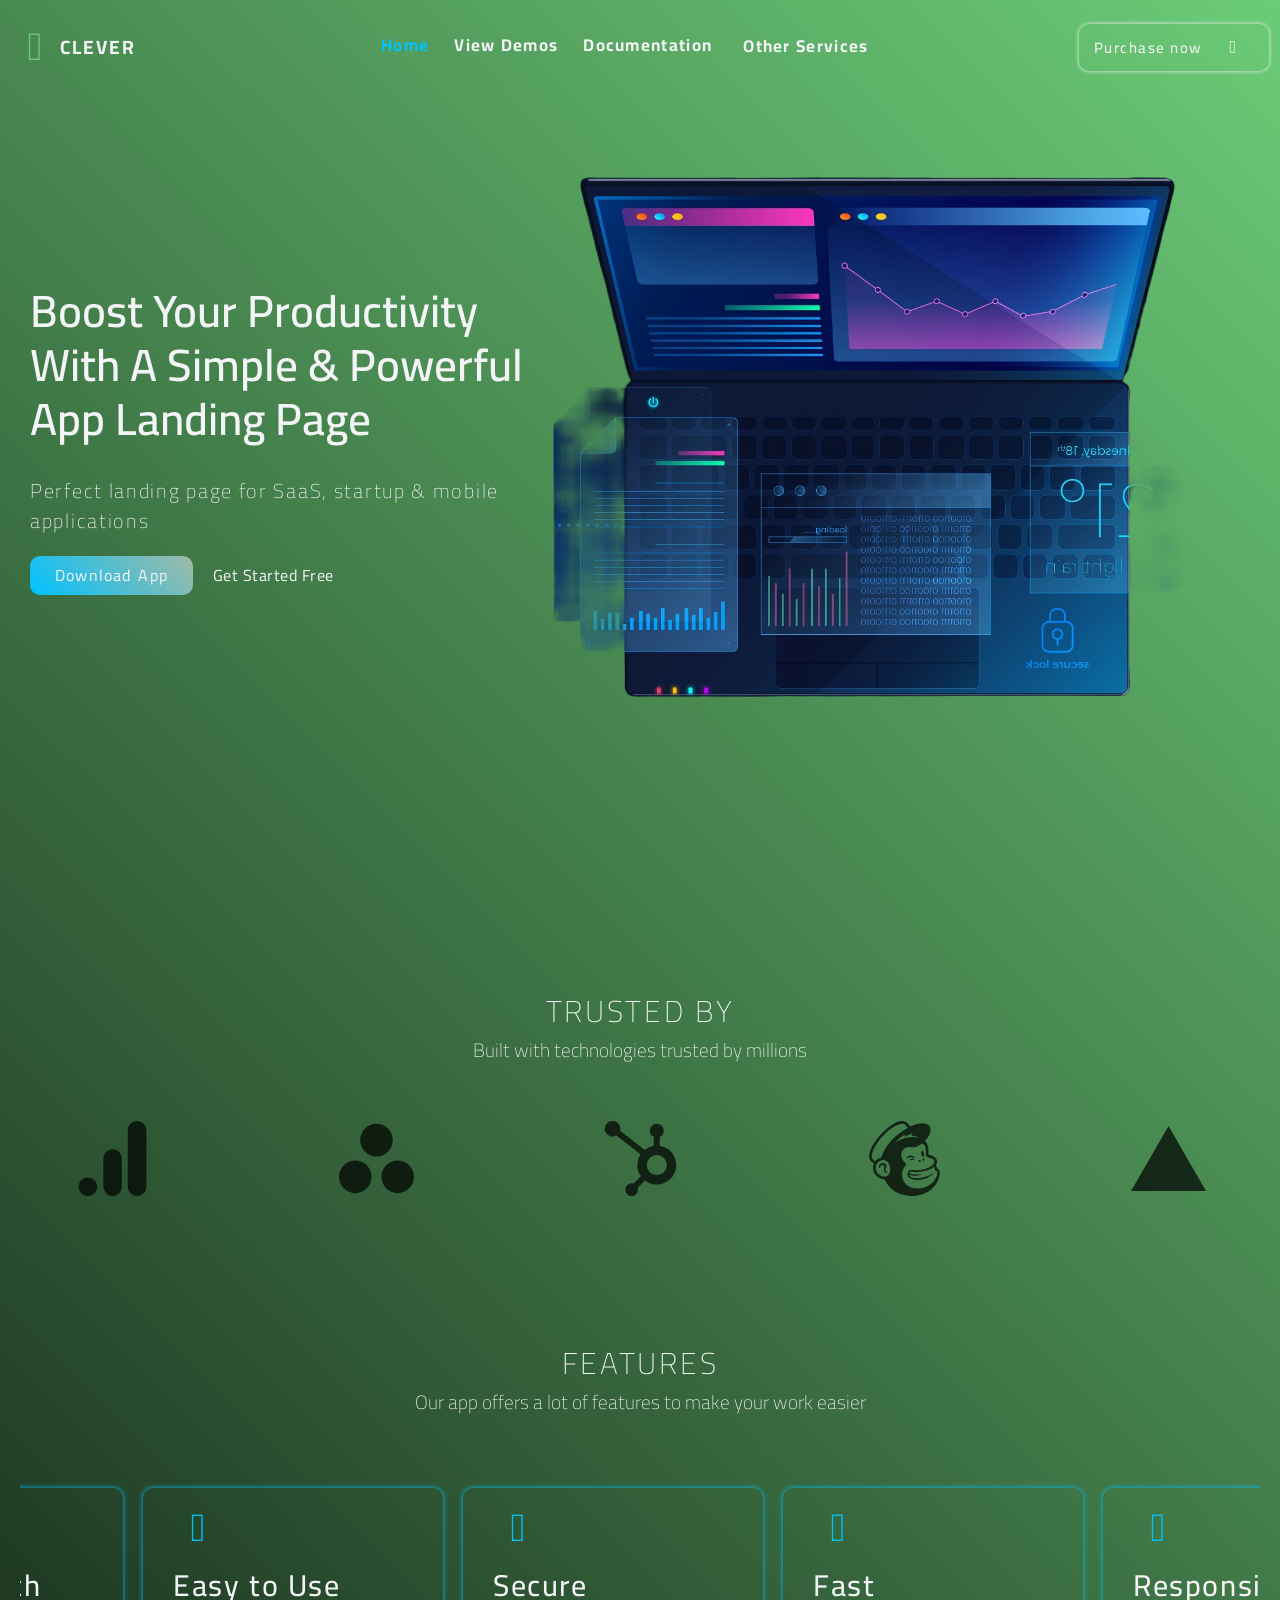
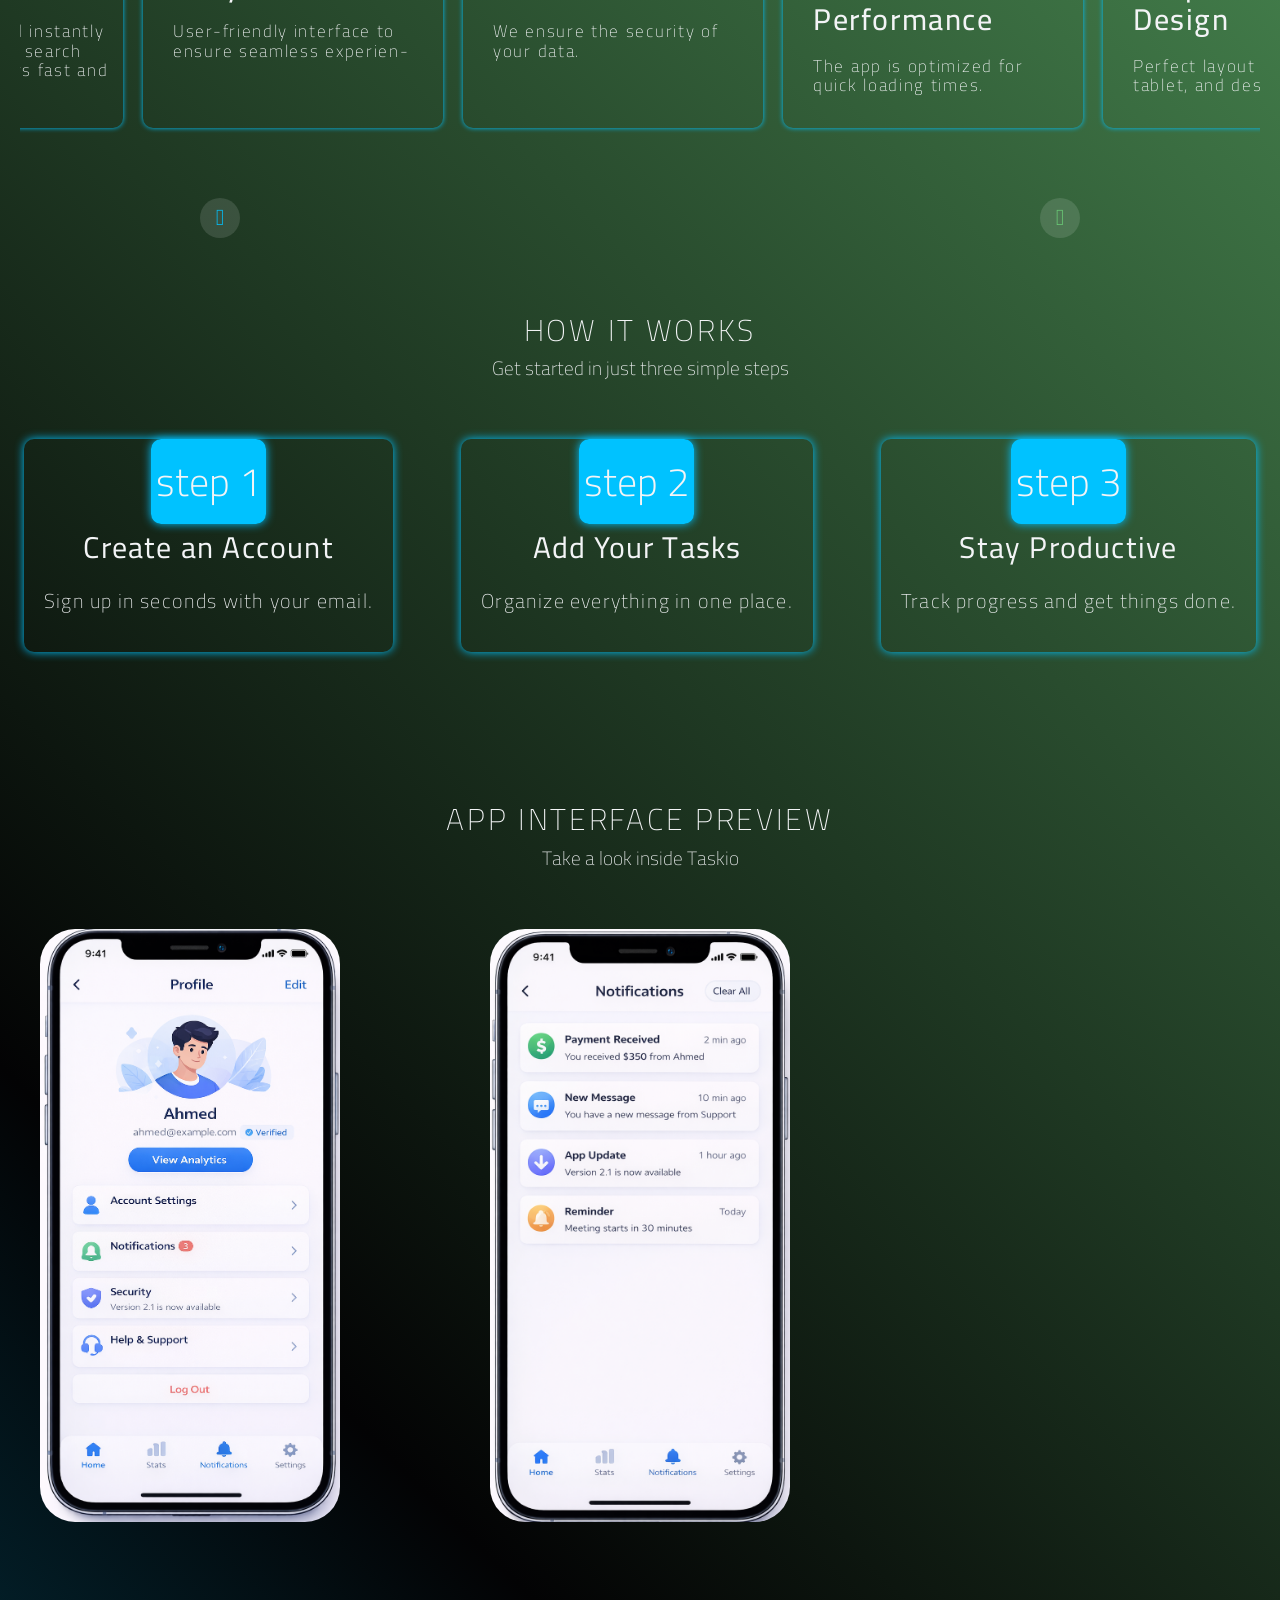
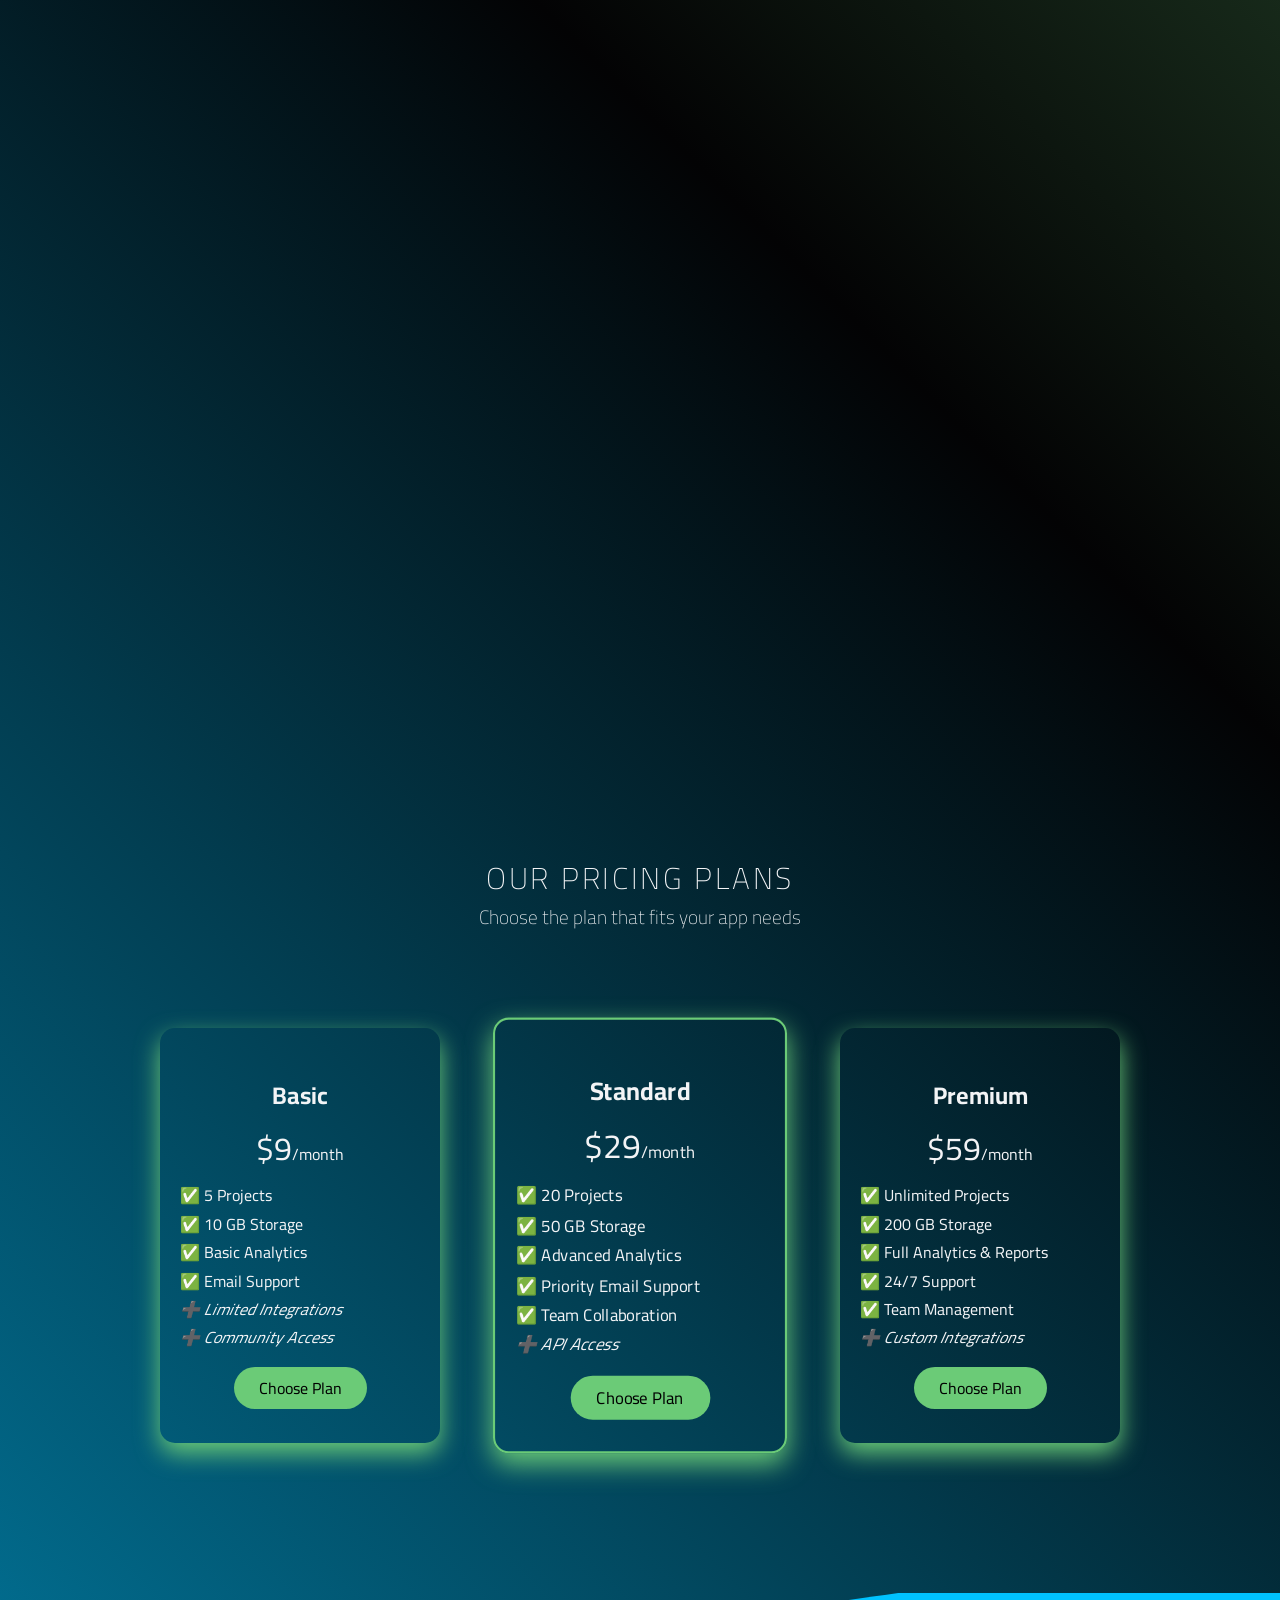
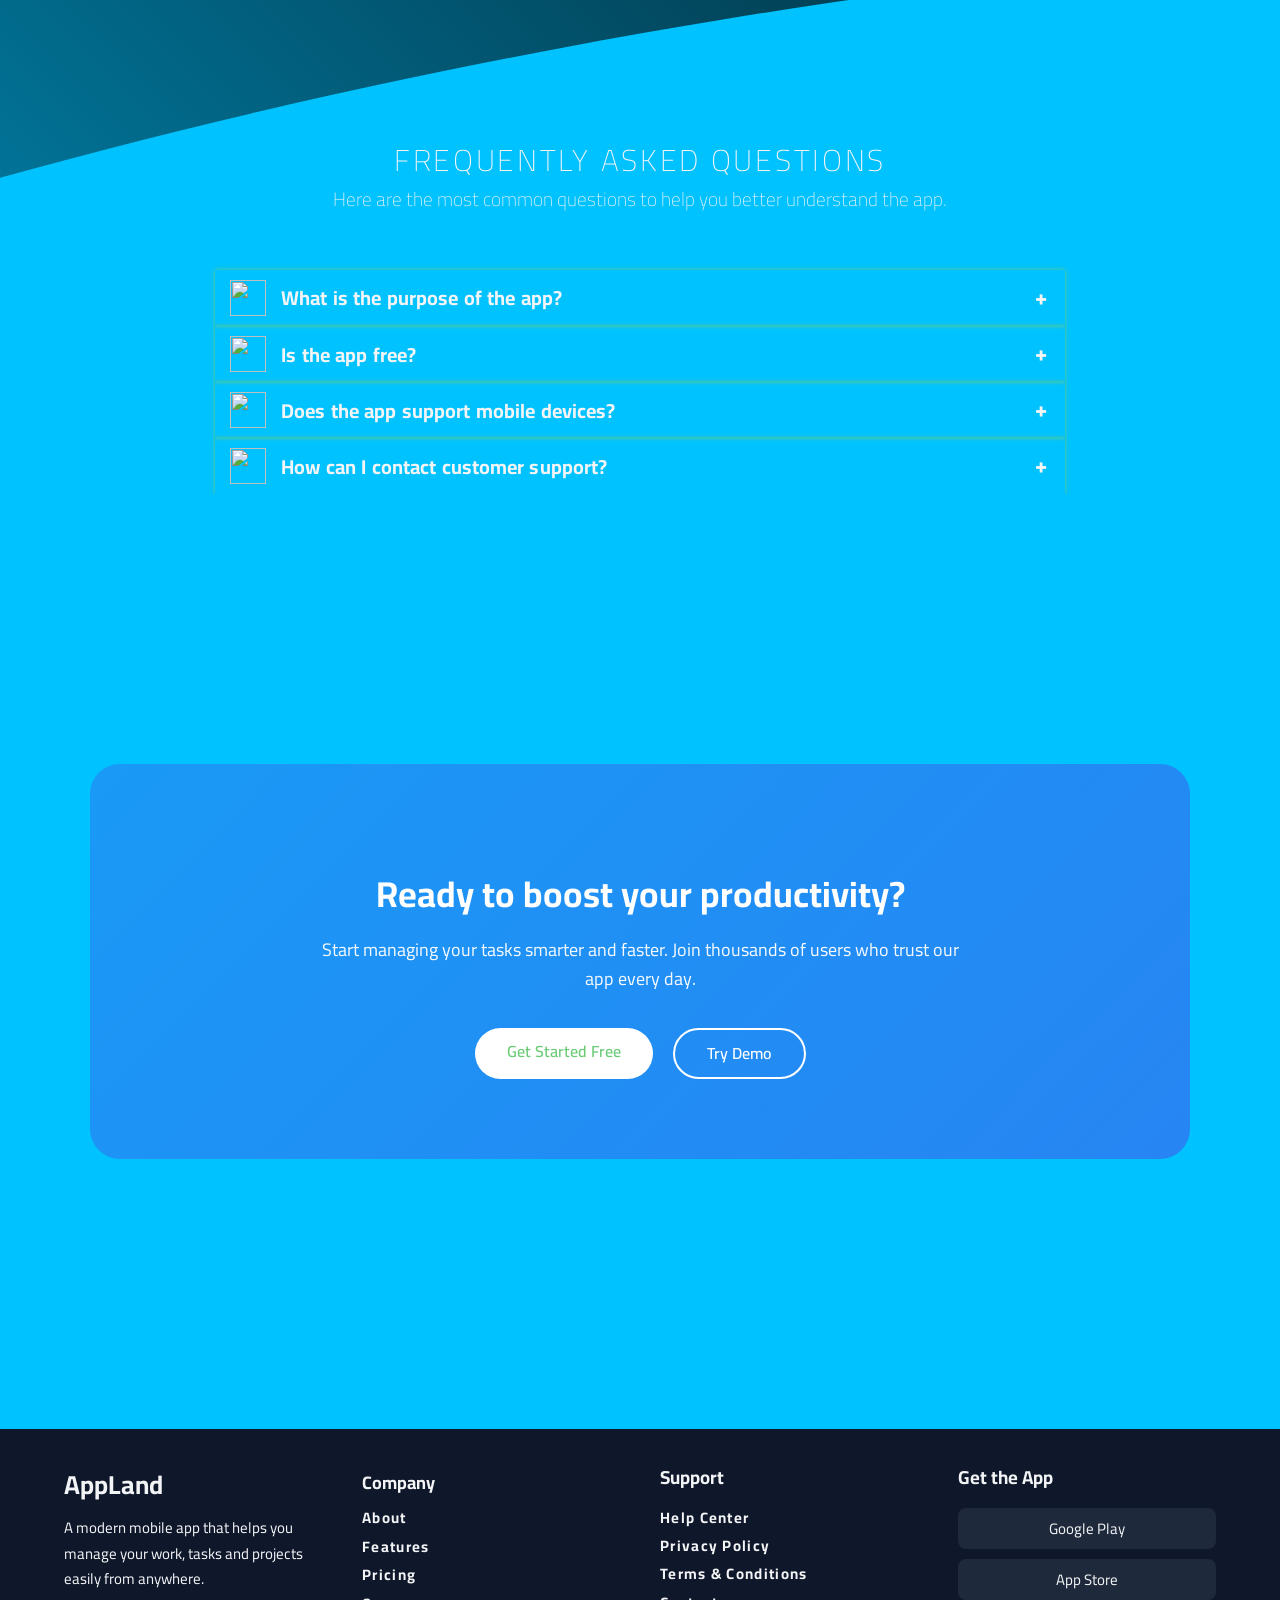
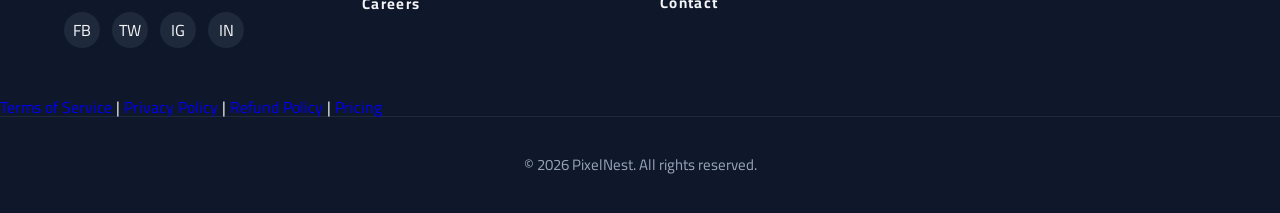
==== commit c29c9bf3: "saas" ====
--- a/index.html
+++ b/index.html
@@ -449,8 +449,8 @@
         </div>
         <a href="terms.html">Terms of Service</a> |
         <a href="privacy.html">Privacy Policy</a> |
-        <a href="refund.html">Refund Policy</a>
-        <a href="Pricing.html">Refund Policy</a>
+        <a href="refund.html">Refund Policy</a> |
+        <a href="pricing.html">Pricing</a>
 
         <div class="footer-bottom">
           <p>© <span class="years"></span> PixelNest. All rights reserved.</p>
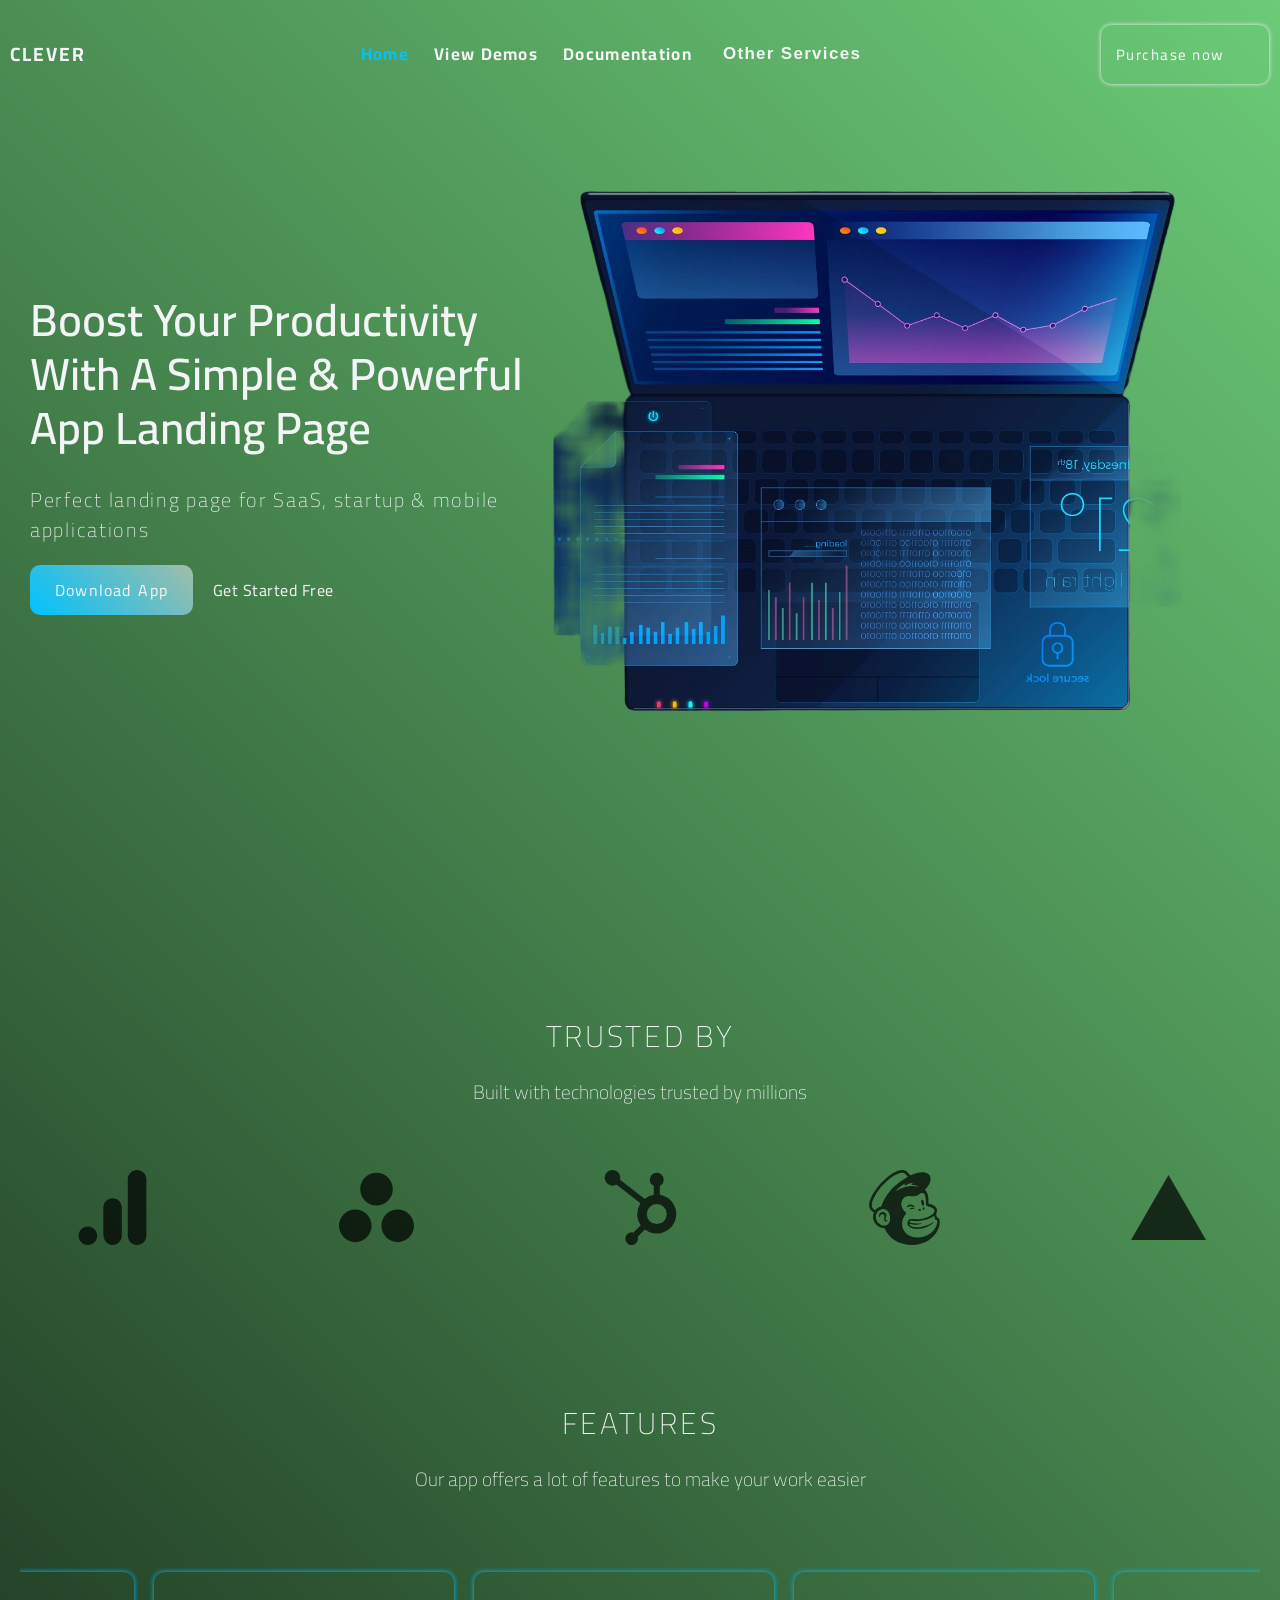
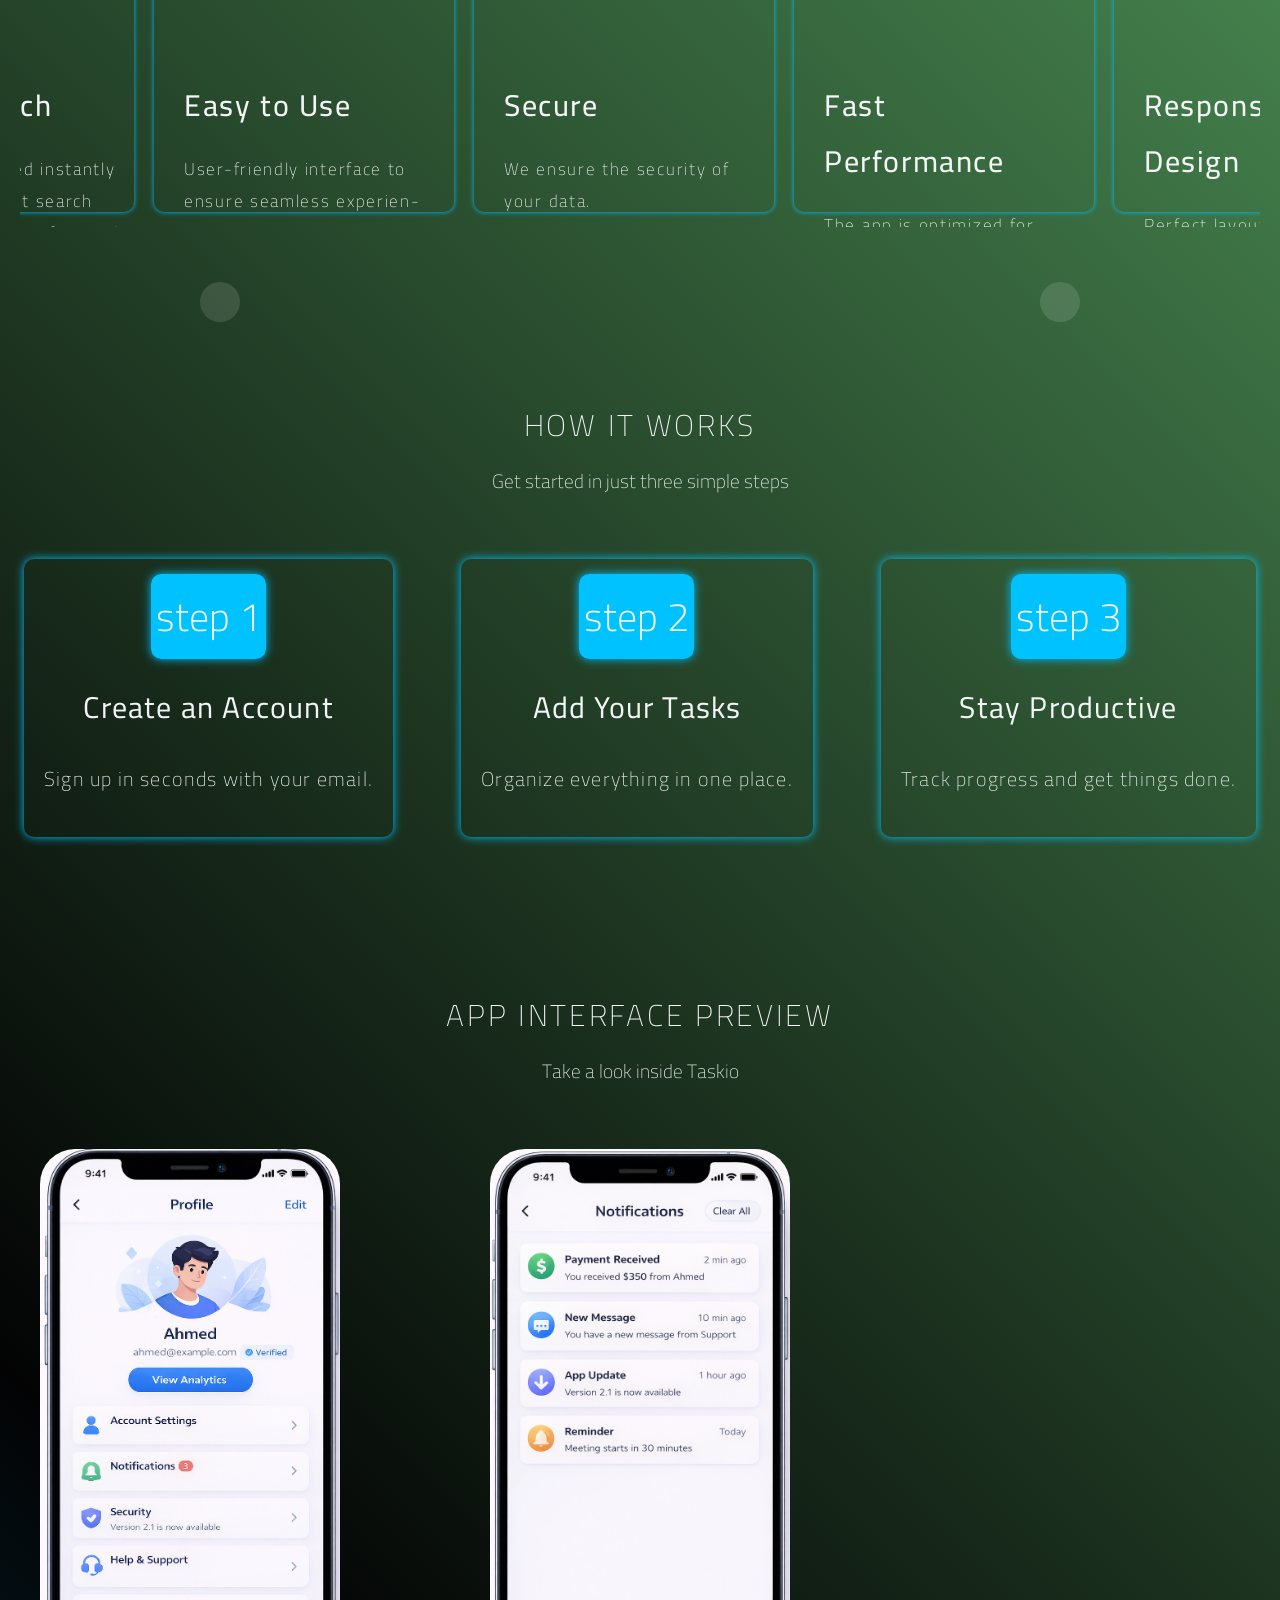
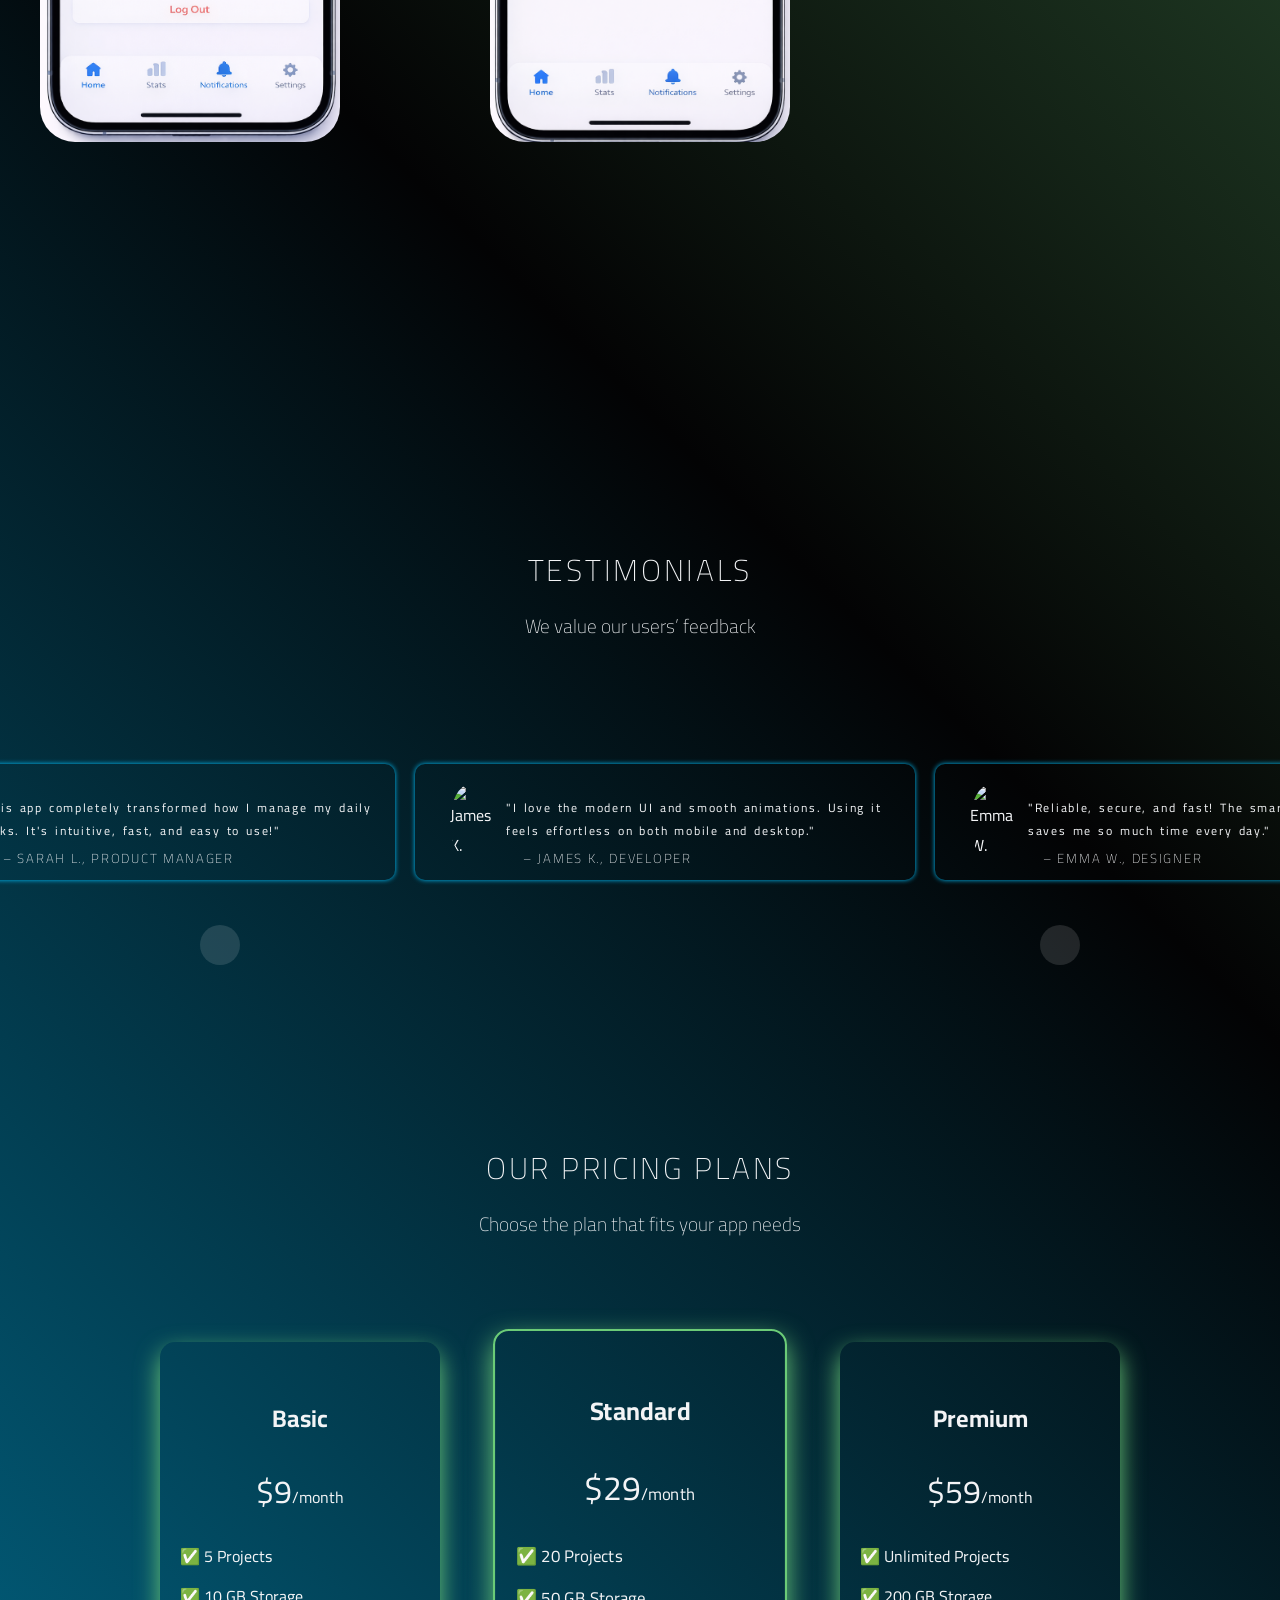
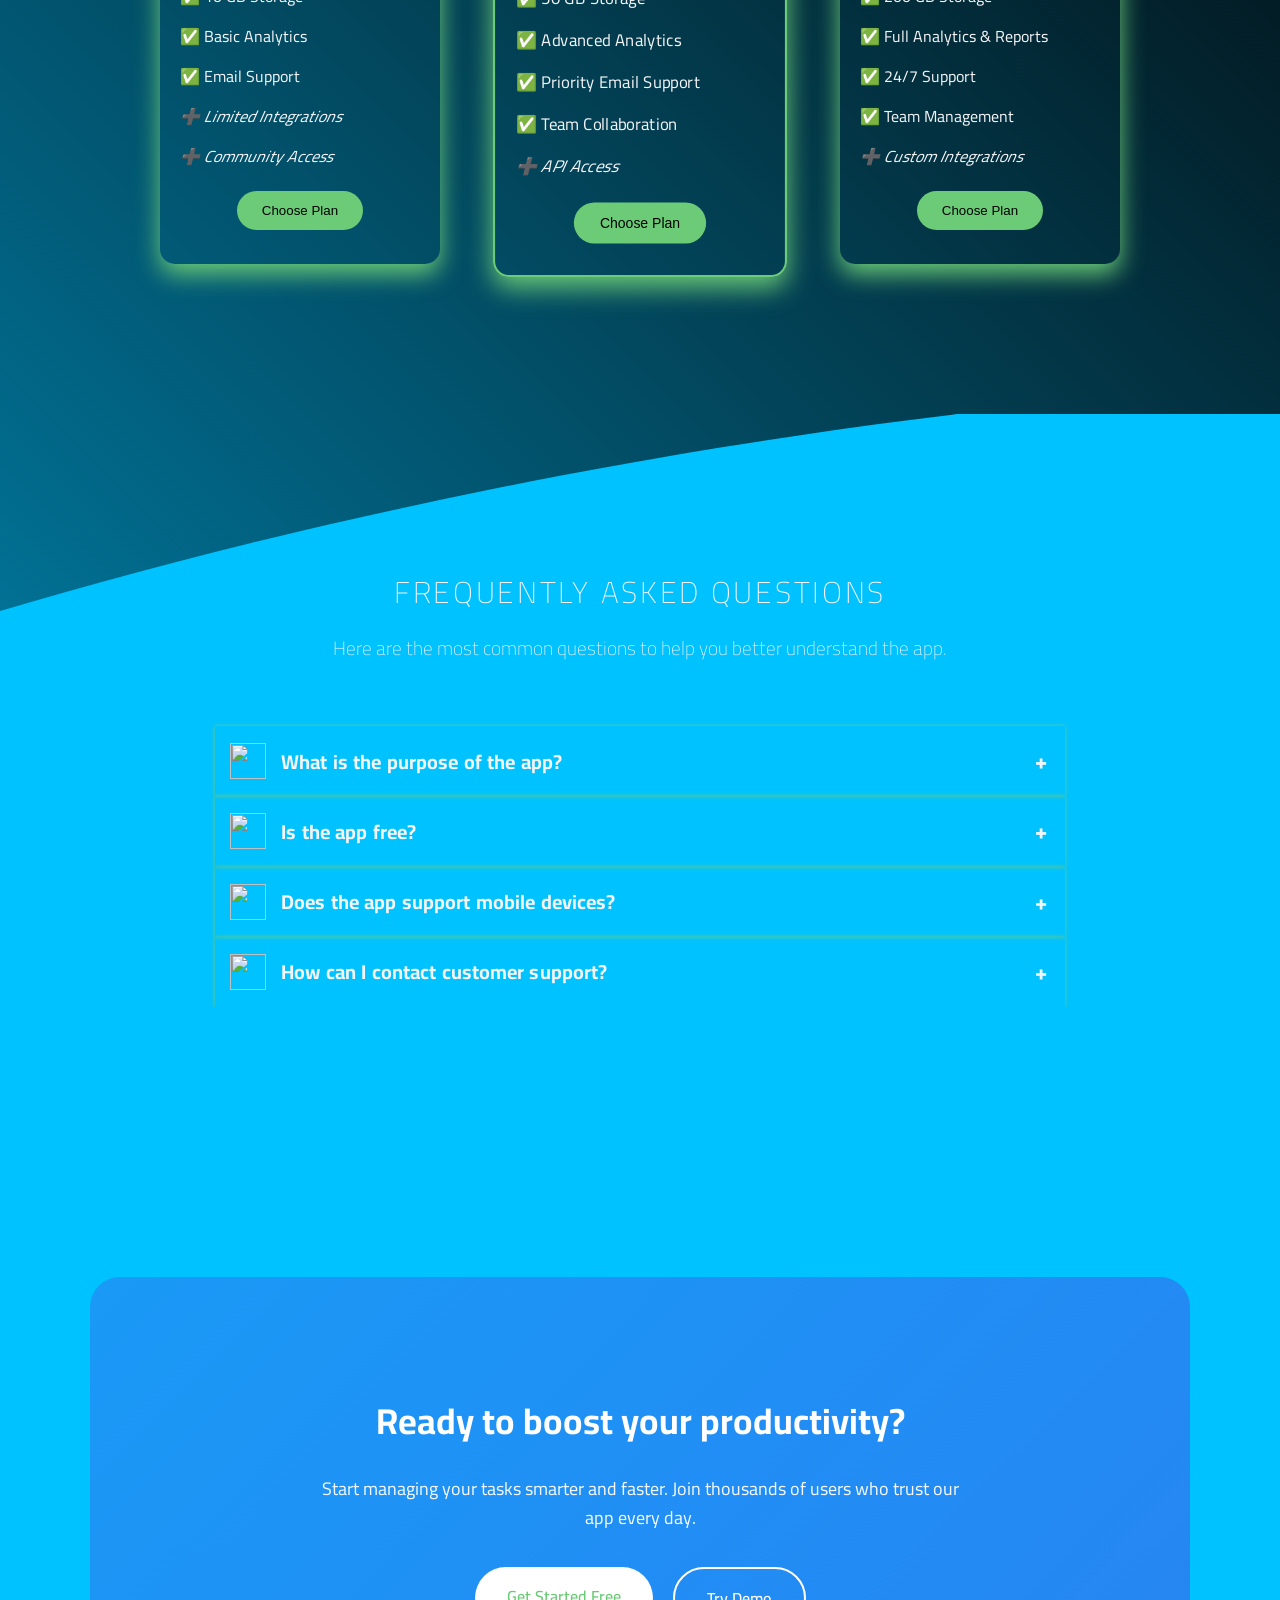
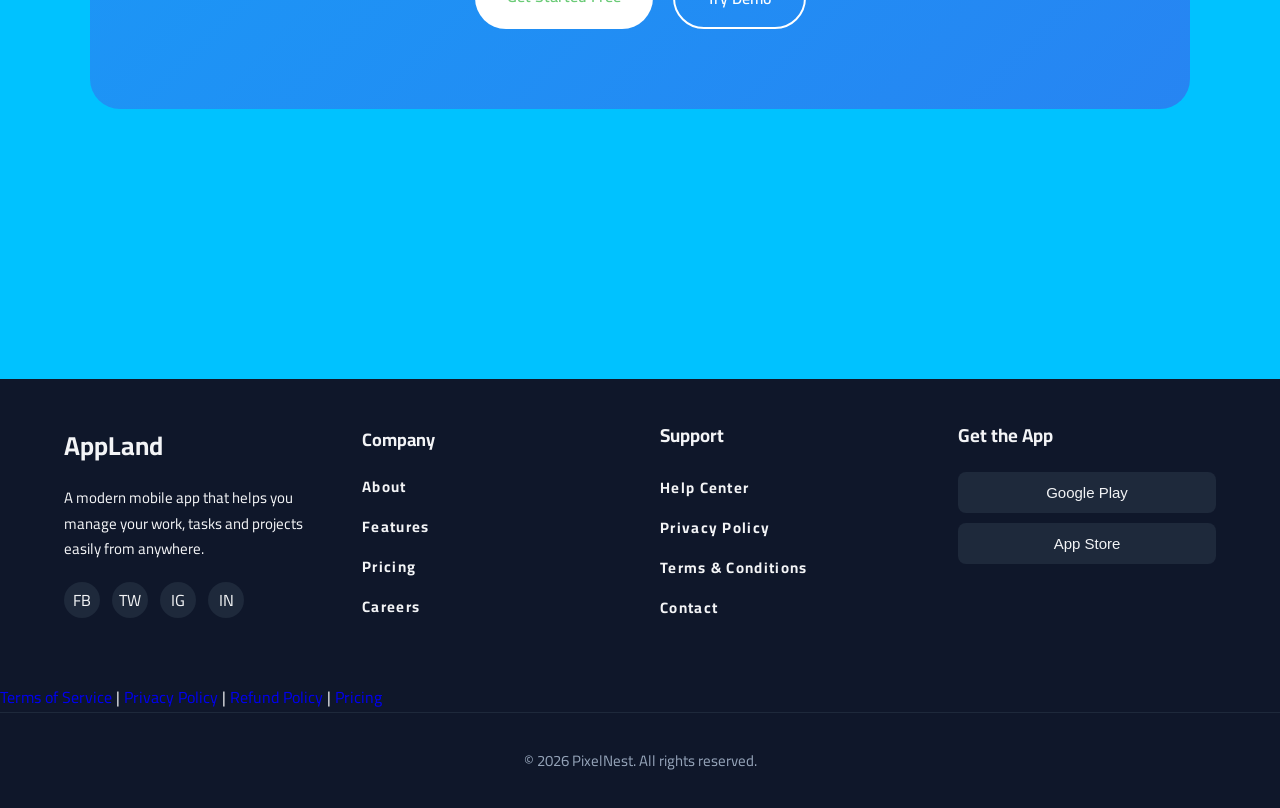
==== commit 84797996: "saas" ====
--- a/index.html
+++ b/index.html
@@ -3,7 +3,10 @@
   <head>
     <meta charset="UTF-8" />
     <meta name="viewport" content="width=device-width, initial-scale=1.0" />
-    <link rel="stylesheet" href="main.css" />
+    <!-- <link rel="stylesheet" href="main.css" /> -->
+    <link rel="stylesheet" href="css/all.css" />
+    <link rel="stylesheet" href="css/all.min.css" />
+    <link rel="stylesheet" href="css/normalize.css" />
     <link rel="stylesheet" href="css/style.css" />
     <link rel="stylesheet" href="css/responsive.css" />
 
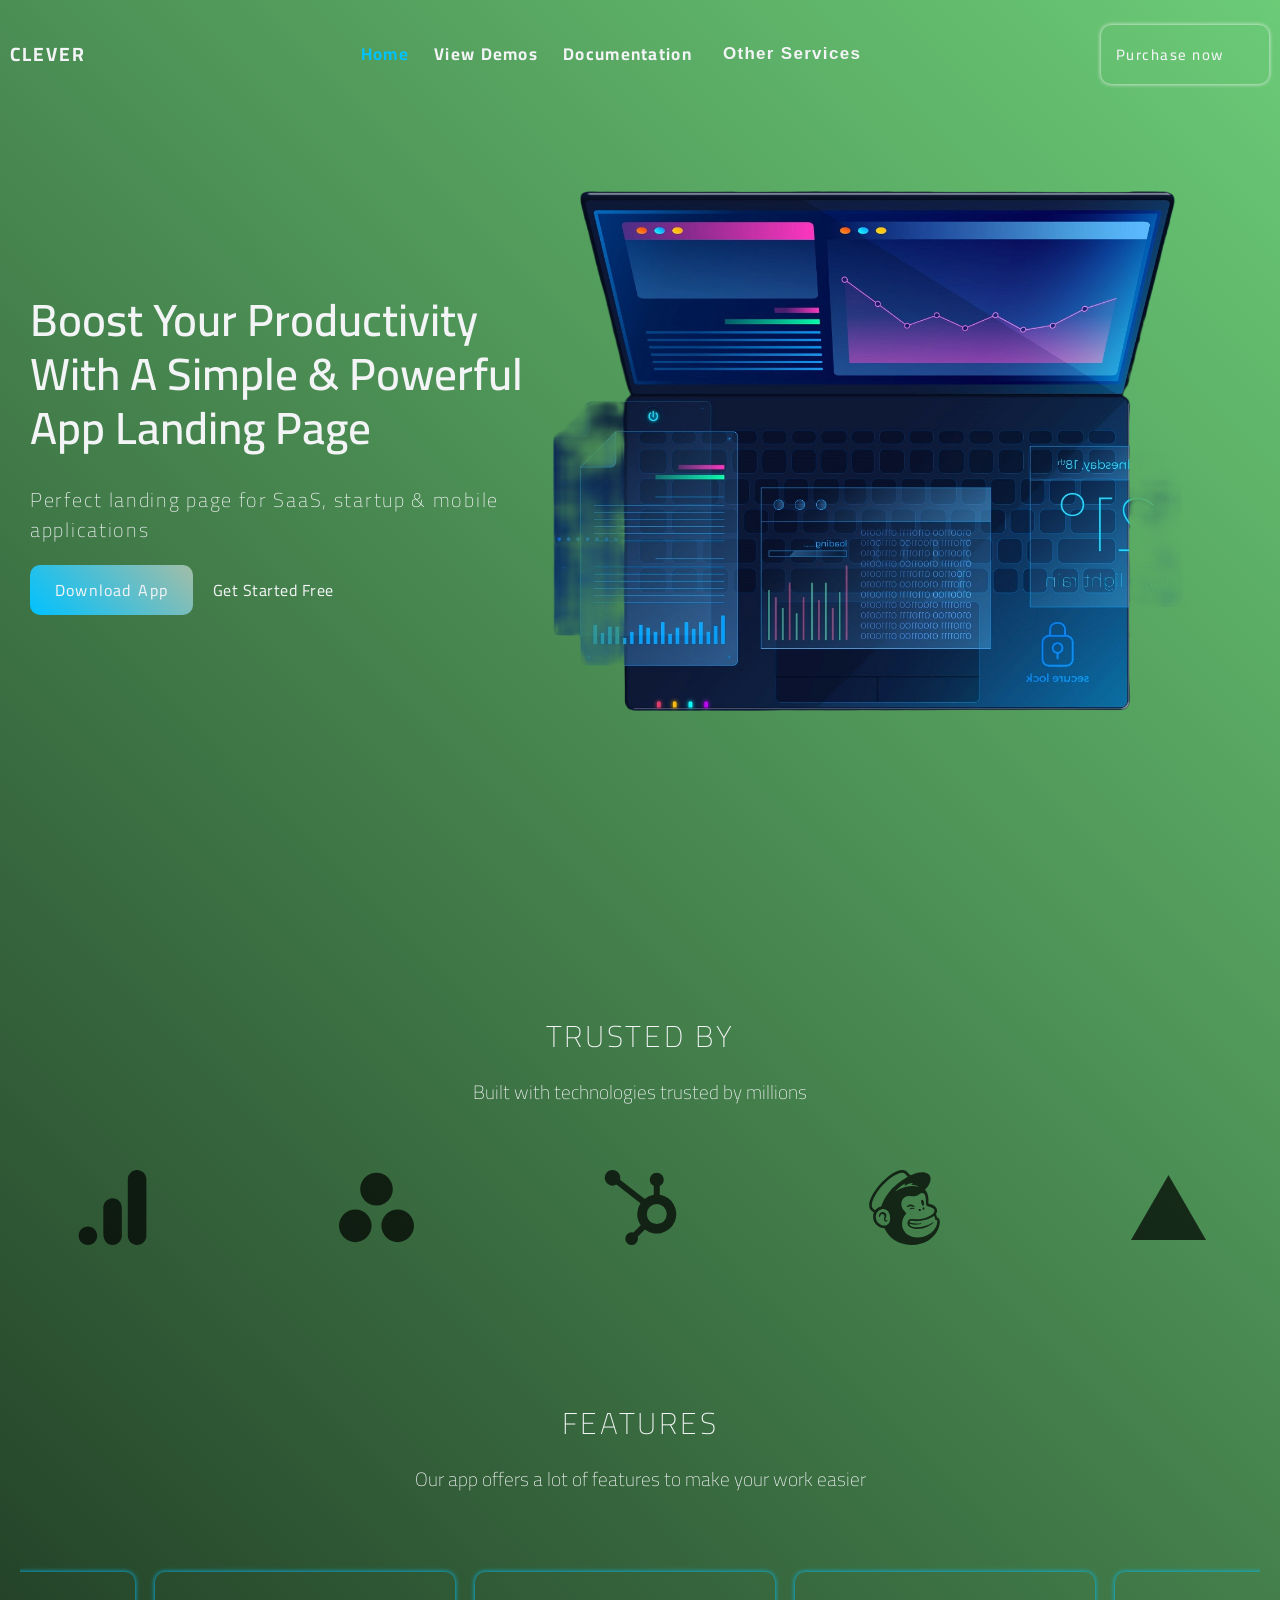
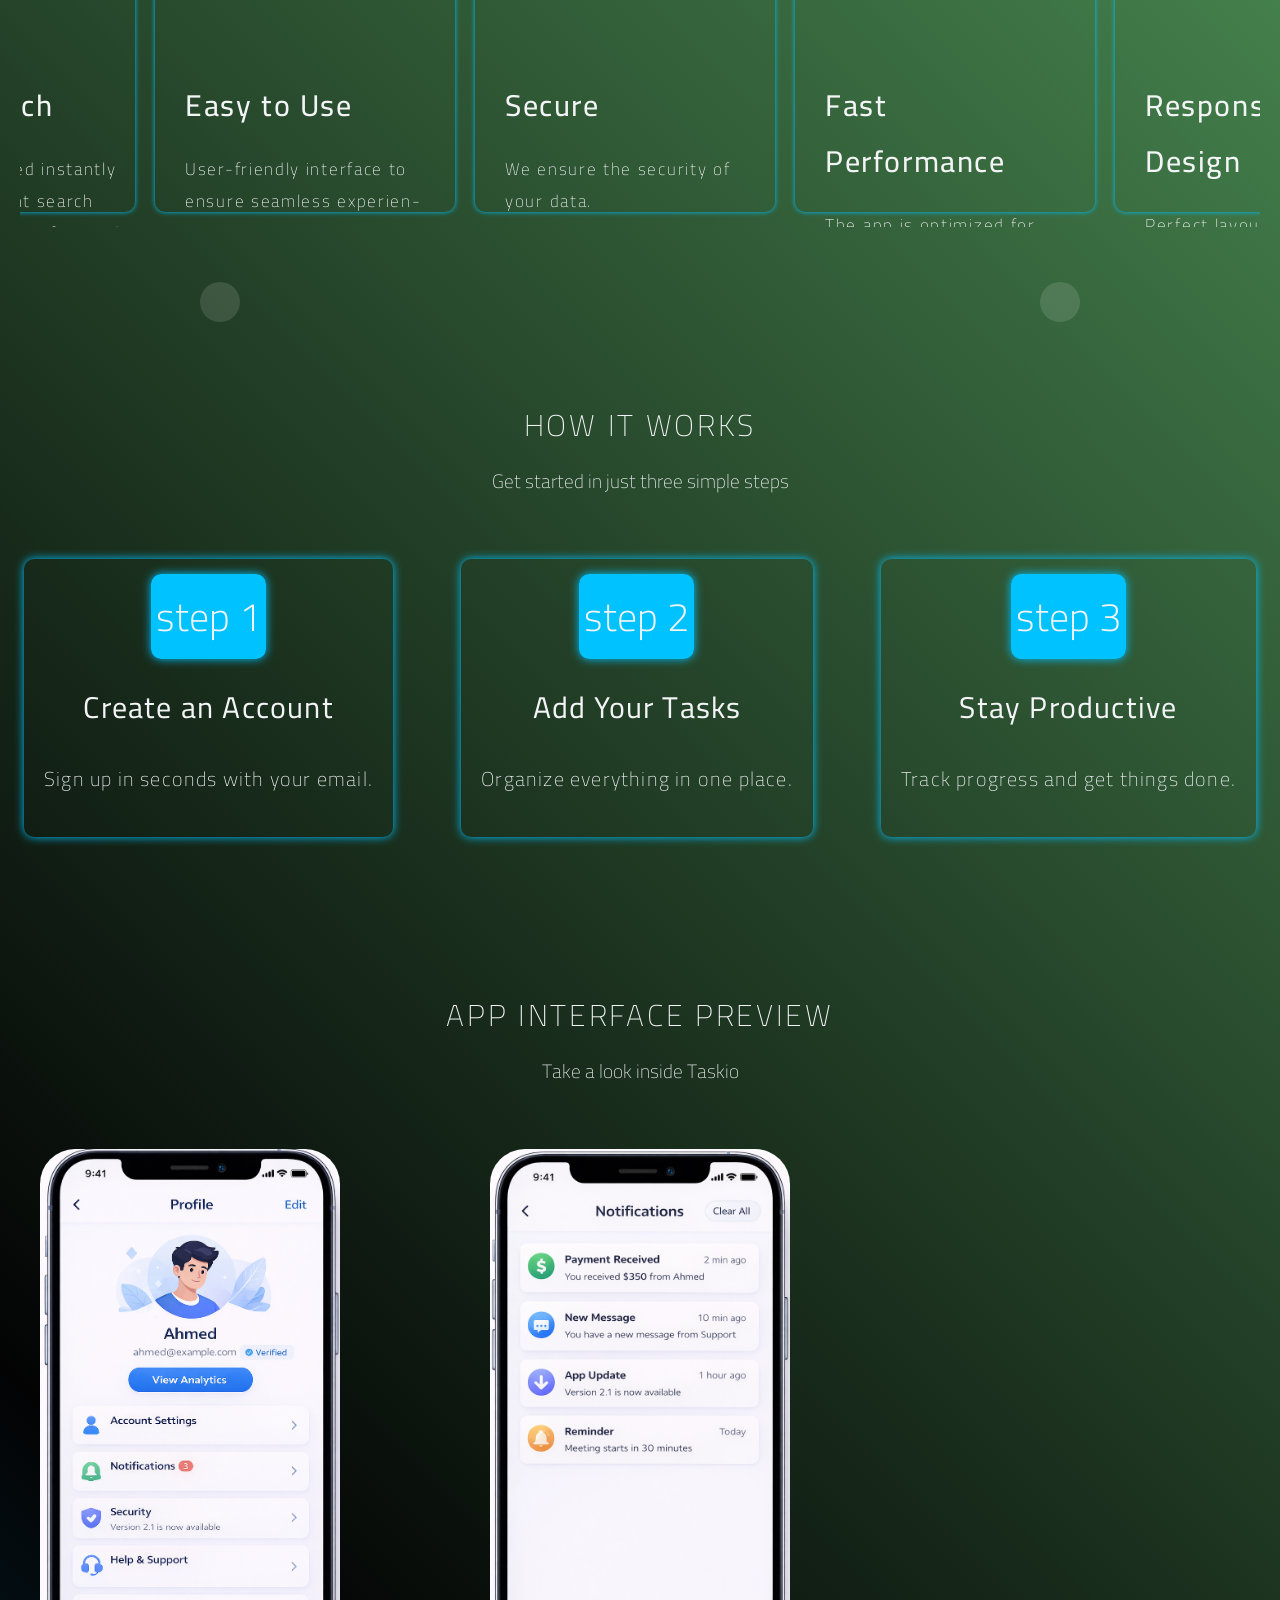
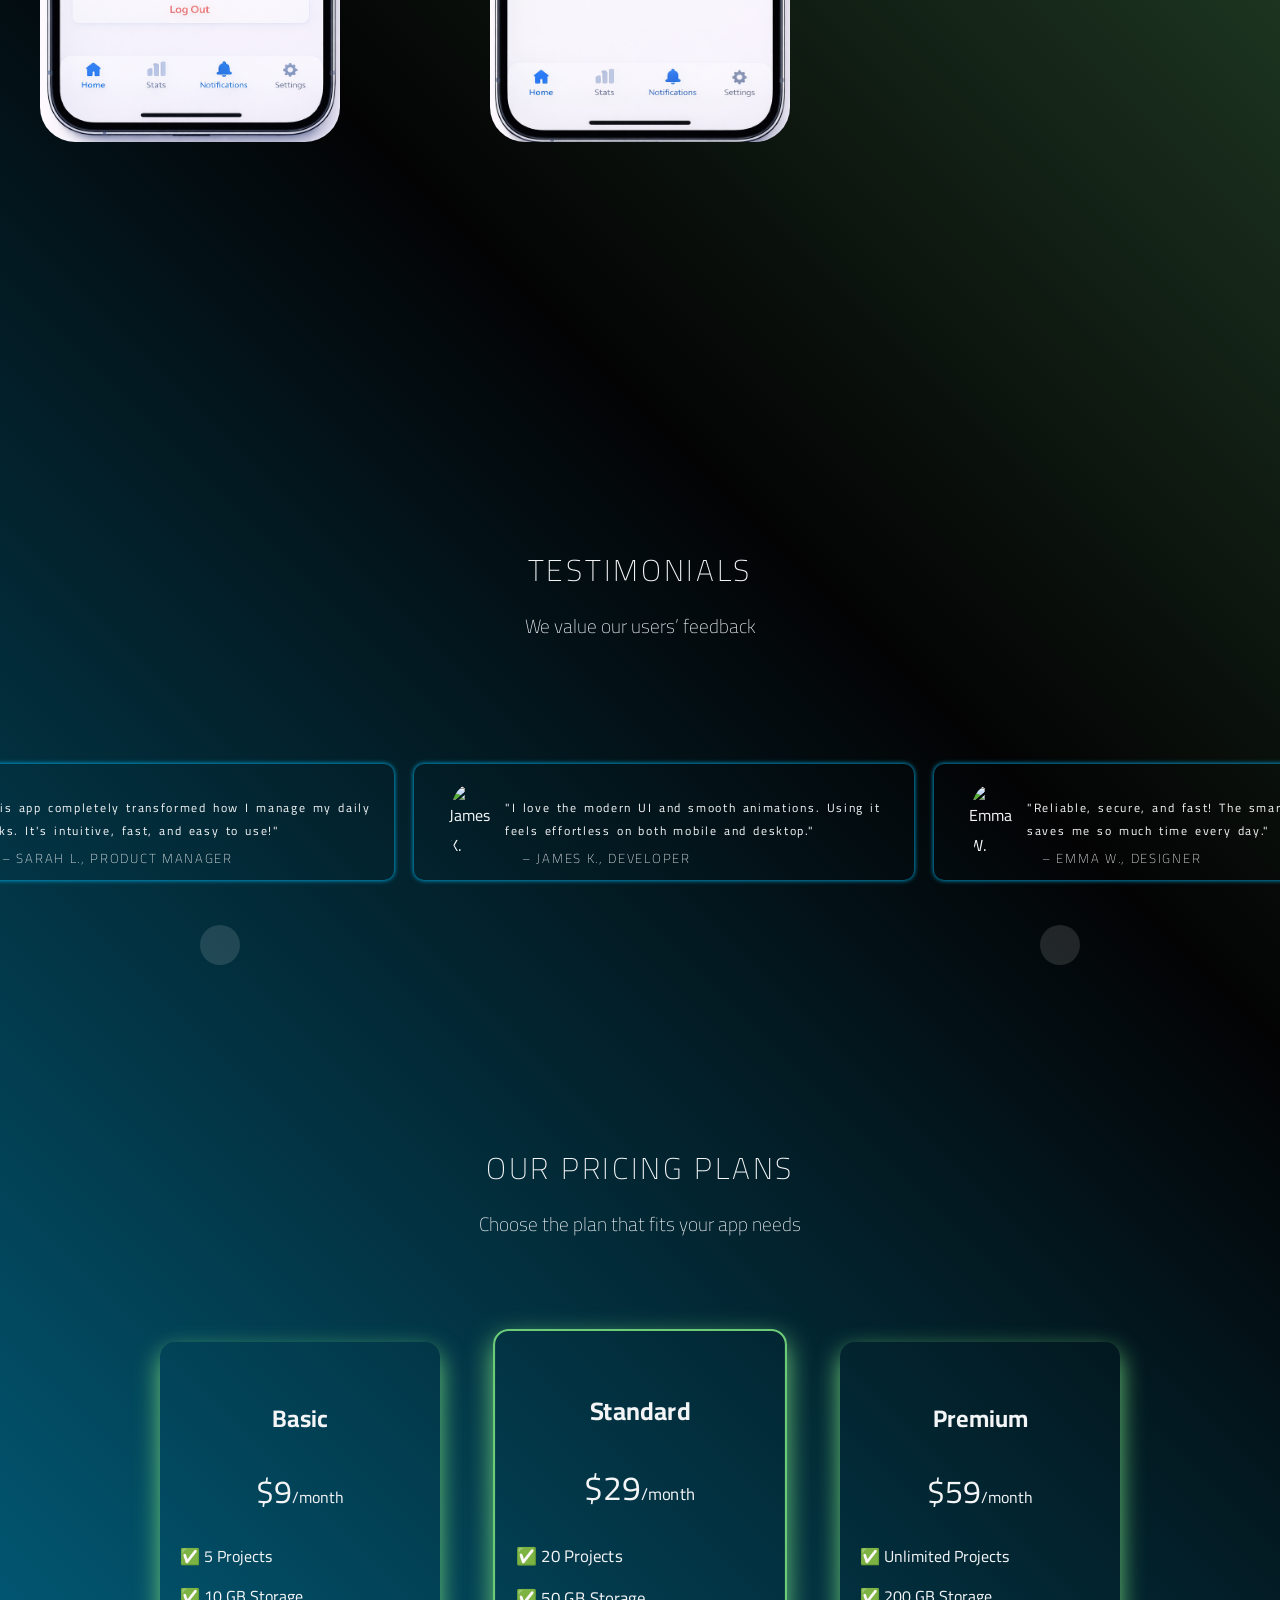
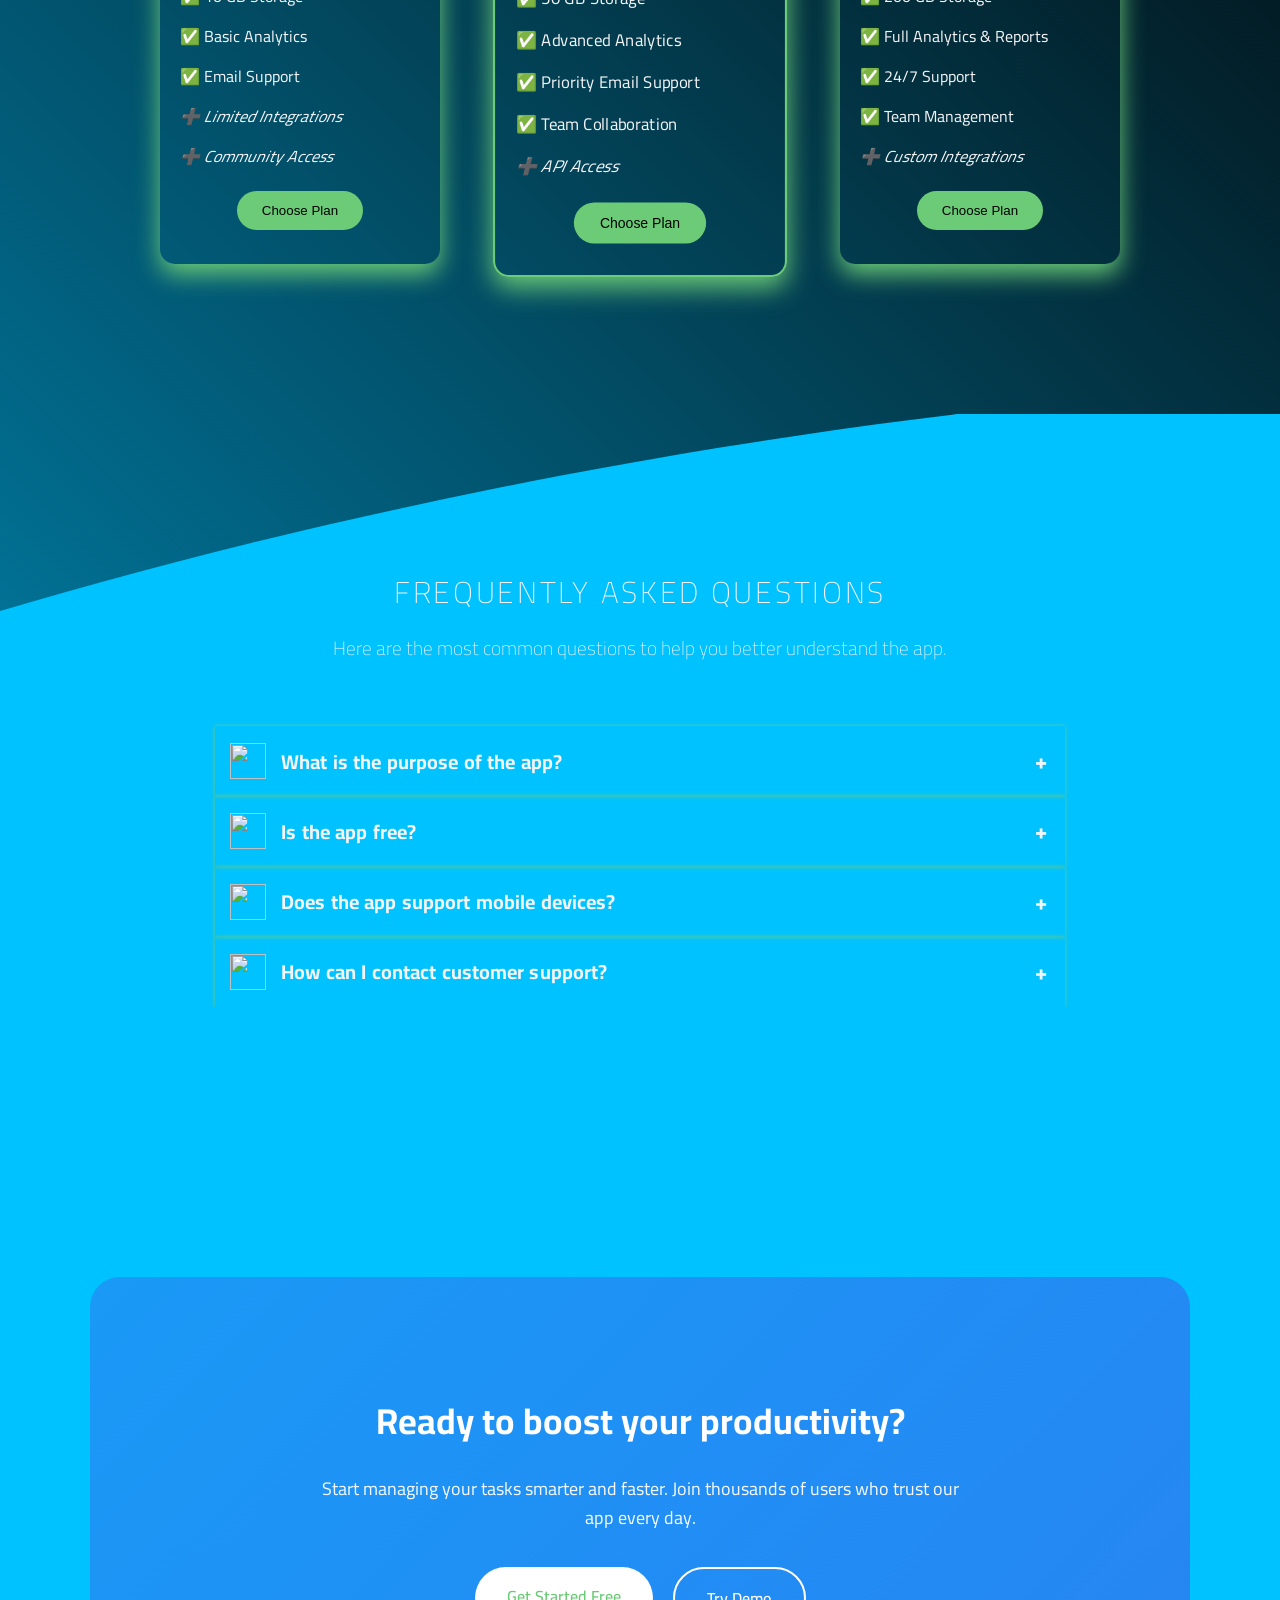
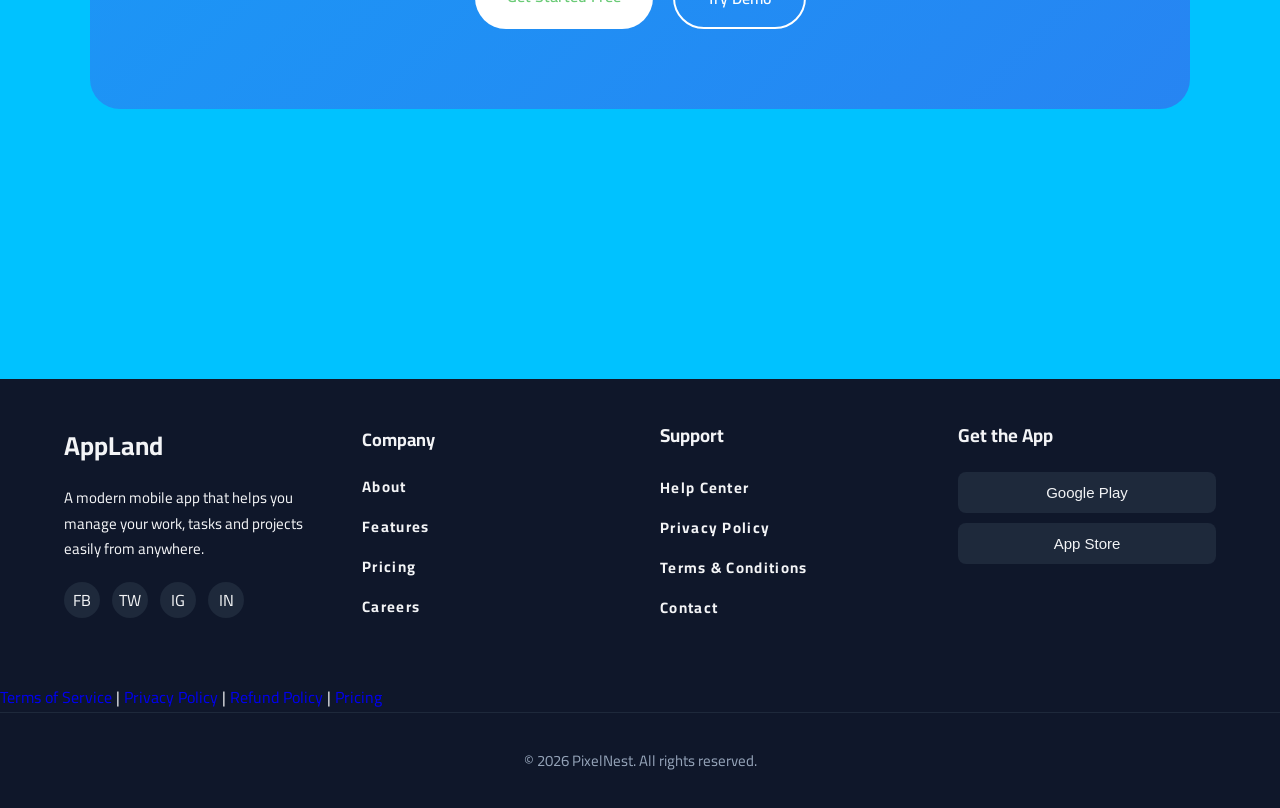
==== commit 016486d2: "saas" ====
--- a/index.html
+++ b/index.html
@@ -450,11 +450,10 @@
             <button class="store-btn">App Store</button>
           </div>
         </div>
-        <a href="terms.html">Terms of Service</a> |
-        <a href="privacy.html">Privacy Policy</a> |
-        <a href="refund.html">Refund Policy</a> |
-        <a href="pricing.html">Pricing</a>
-
+        <a href="./terms.html">Terms of Service</a> |
+        <a href="./privacy.html">Privacy Policy</a> |
+        <a href="./refund.html">Refund Policy</a> |
+        <a href="./Pricing.html">Pricing</a>
         <div class="footer-bottom">
           <p>© <span class="years"></span> PixelNest. All rights reserved.</p>
         </div>
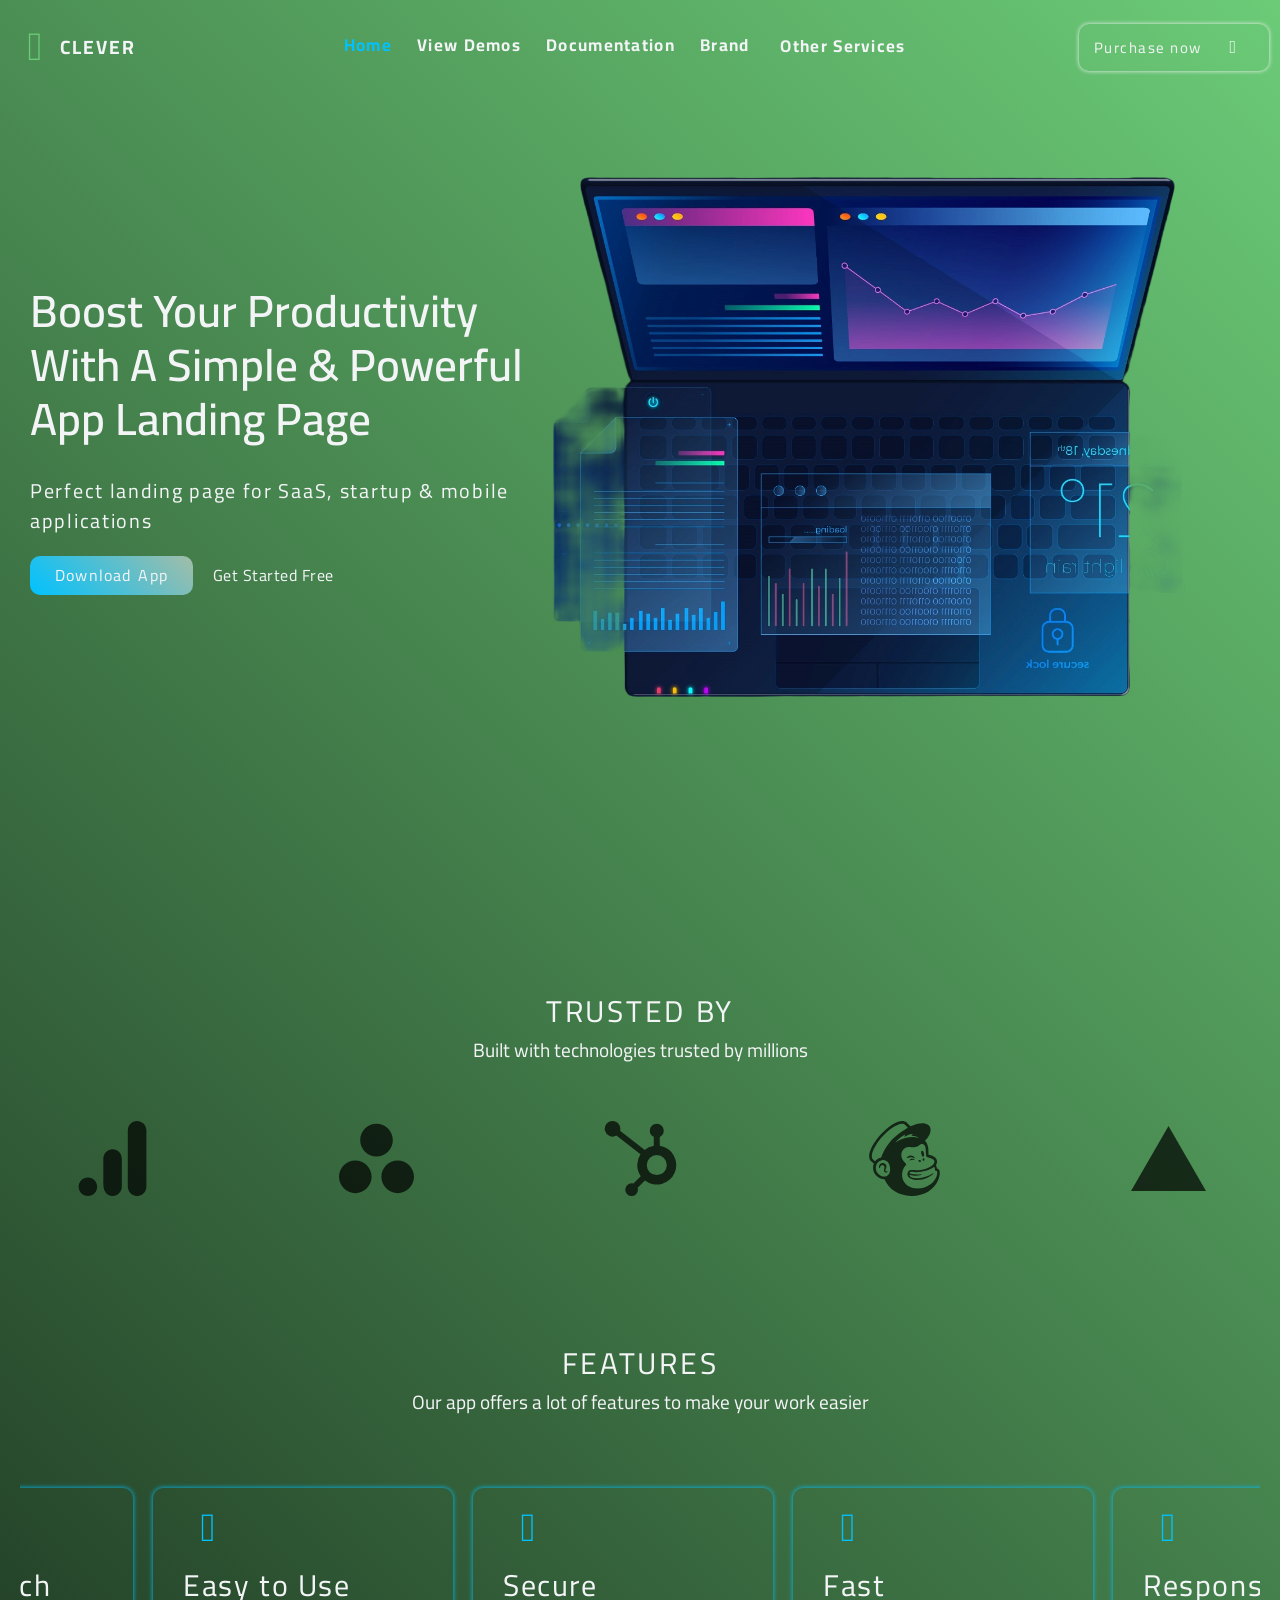
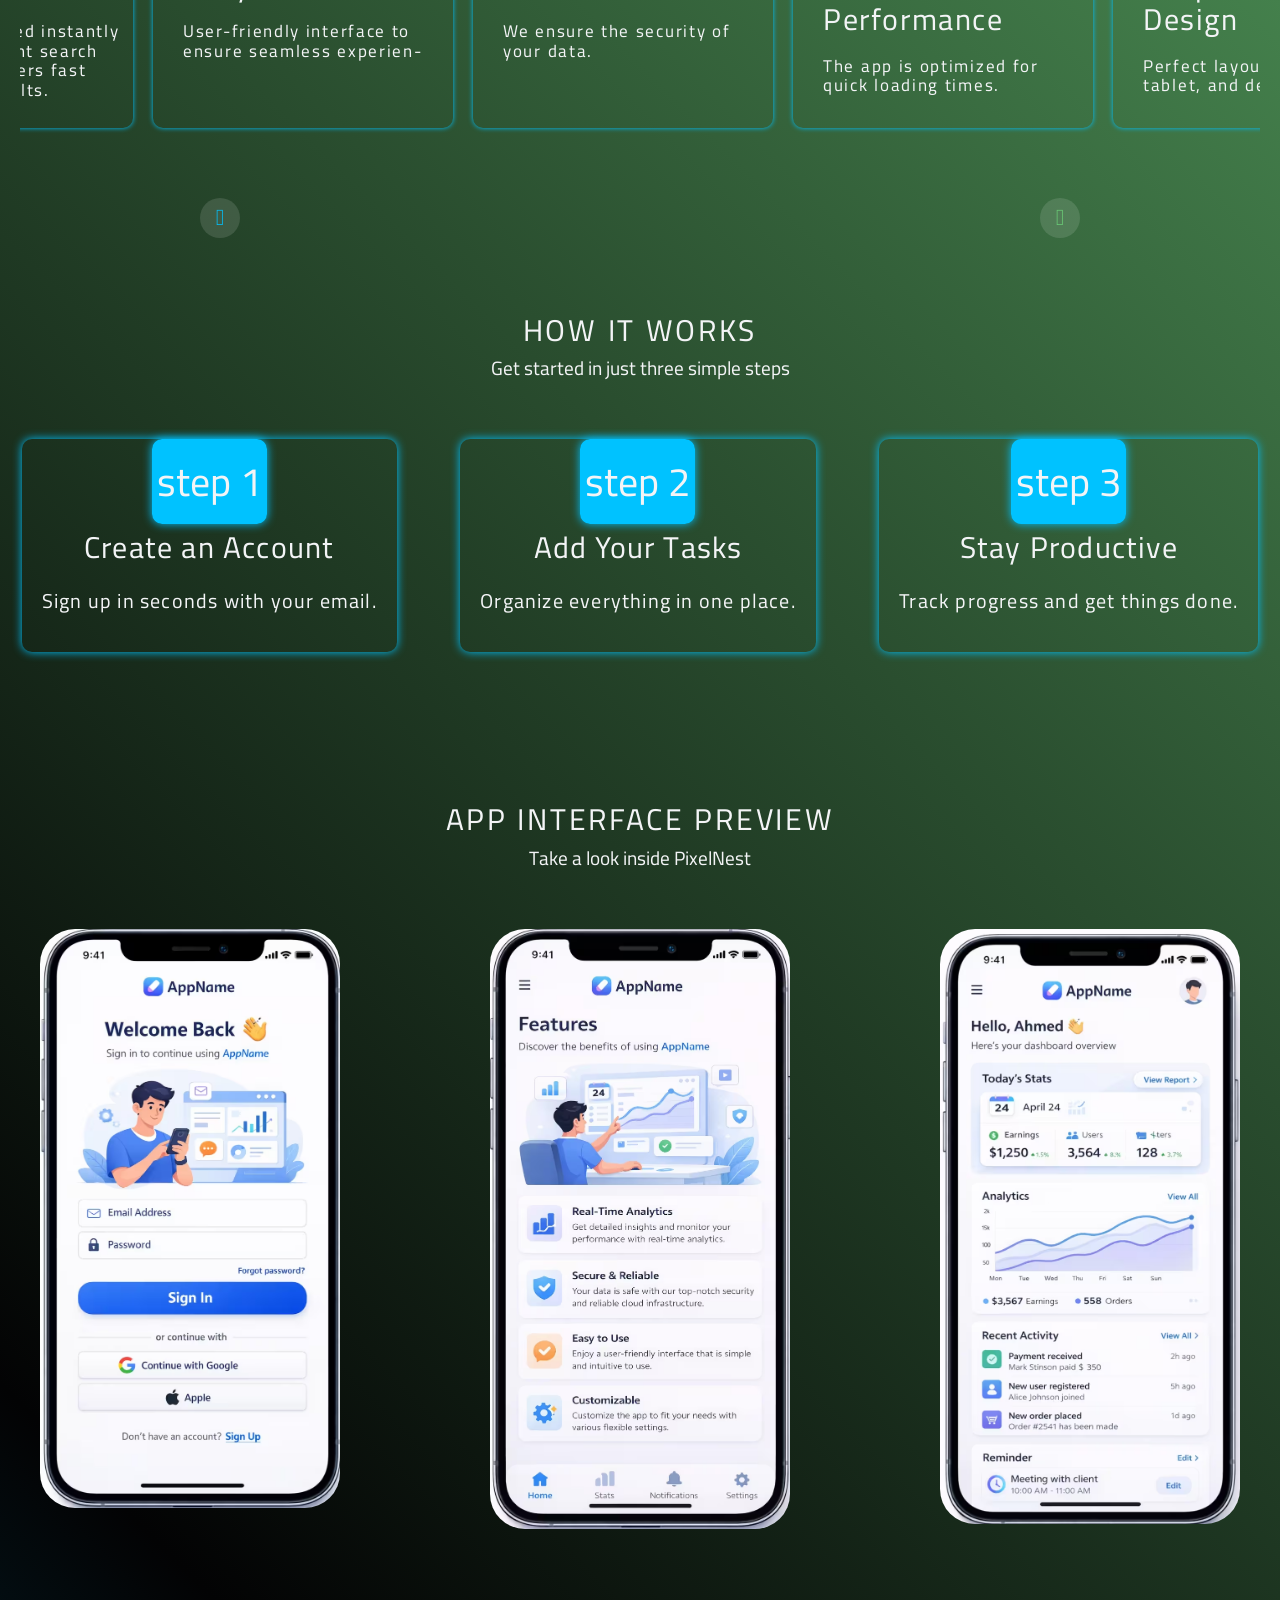
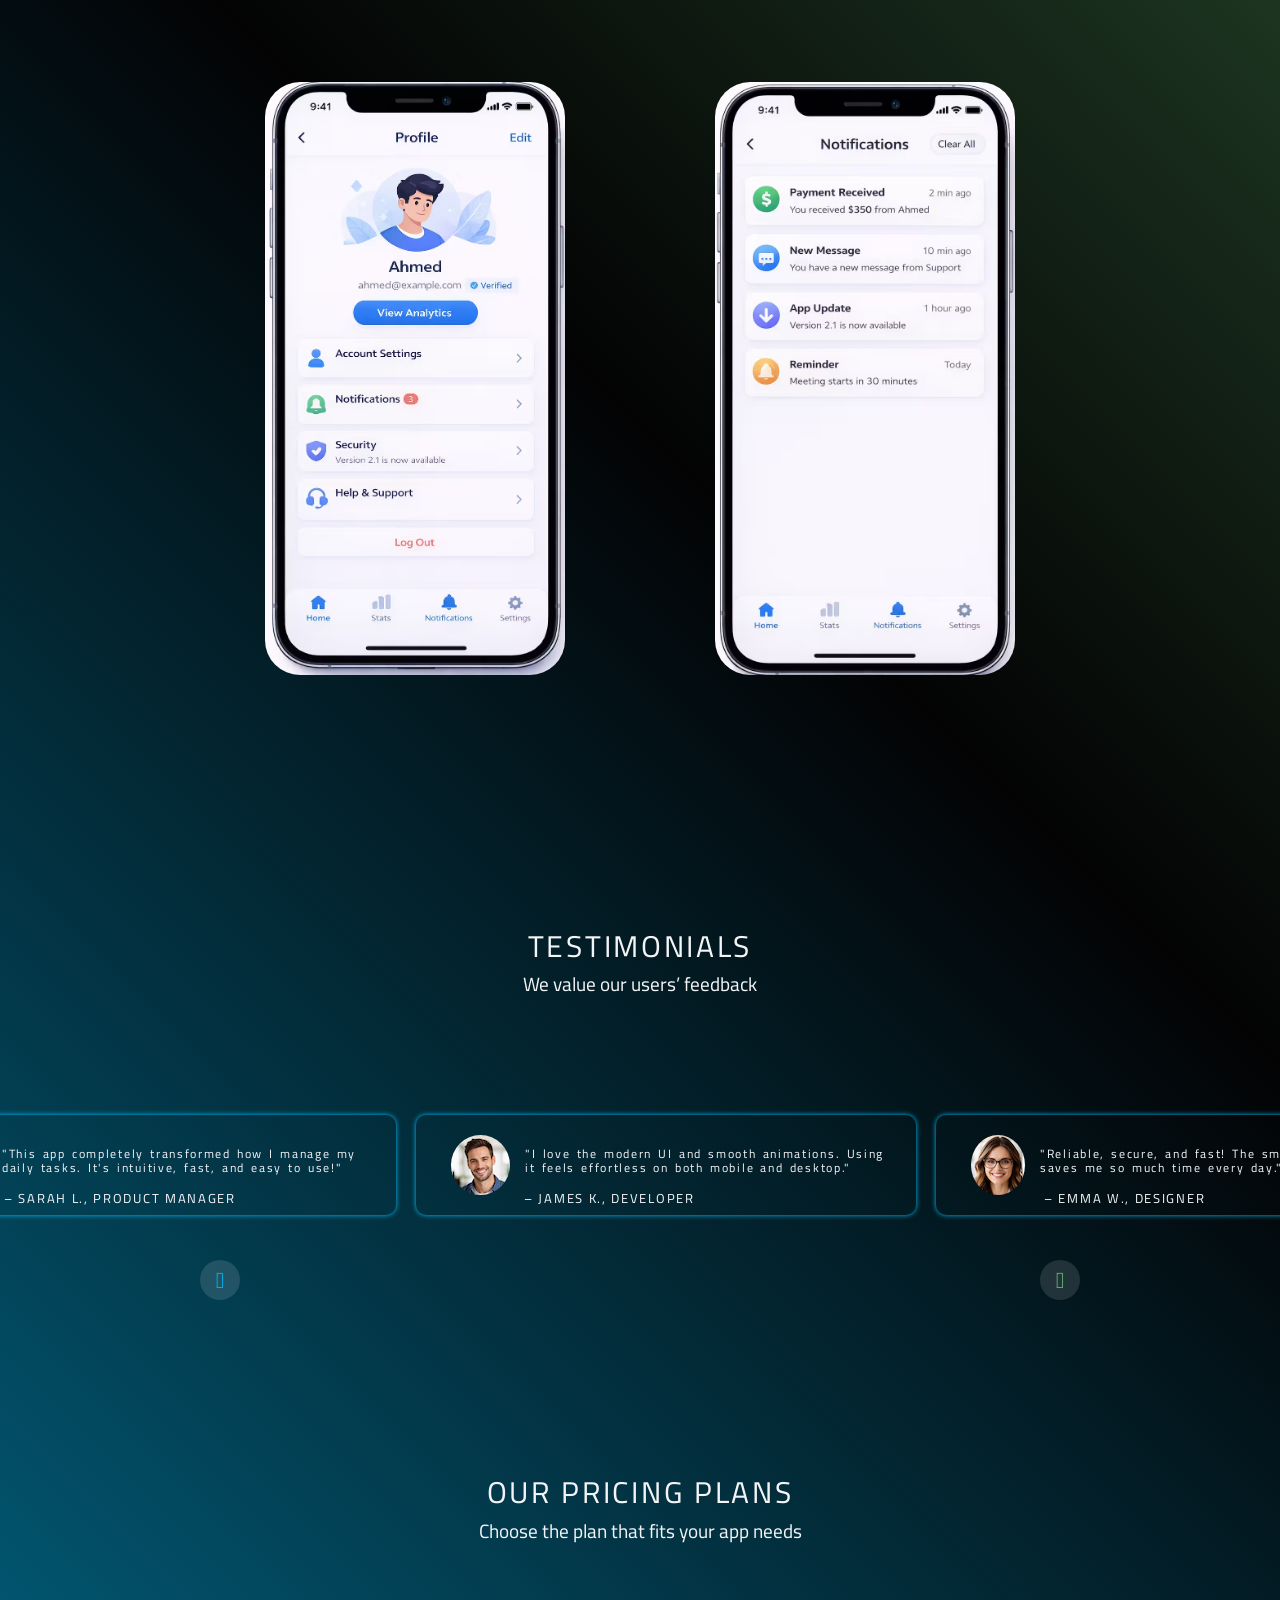
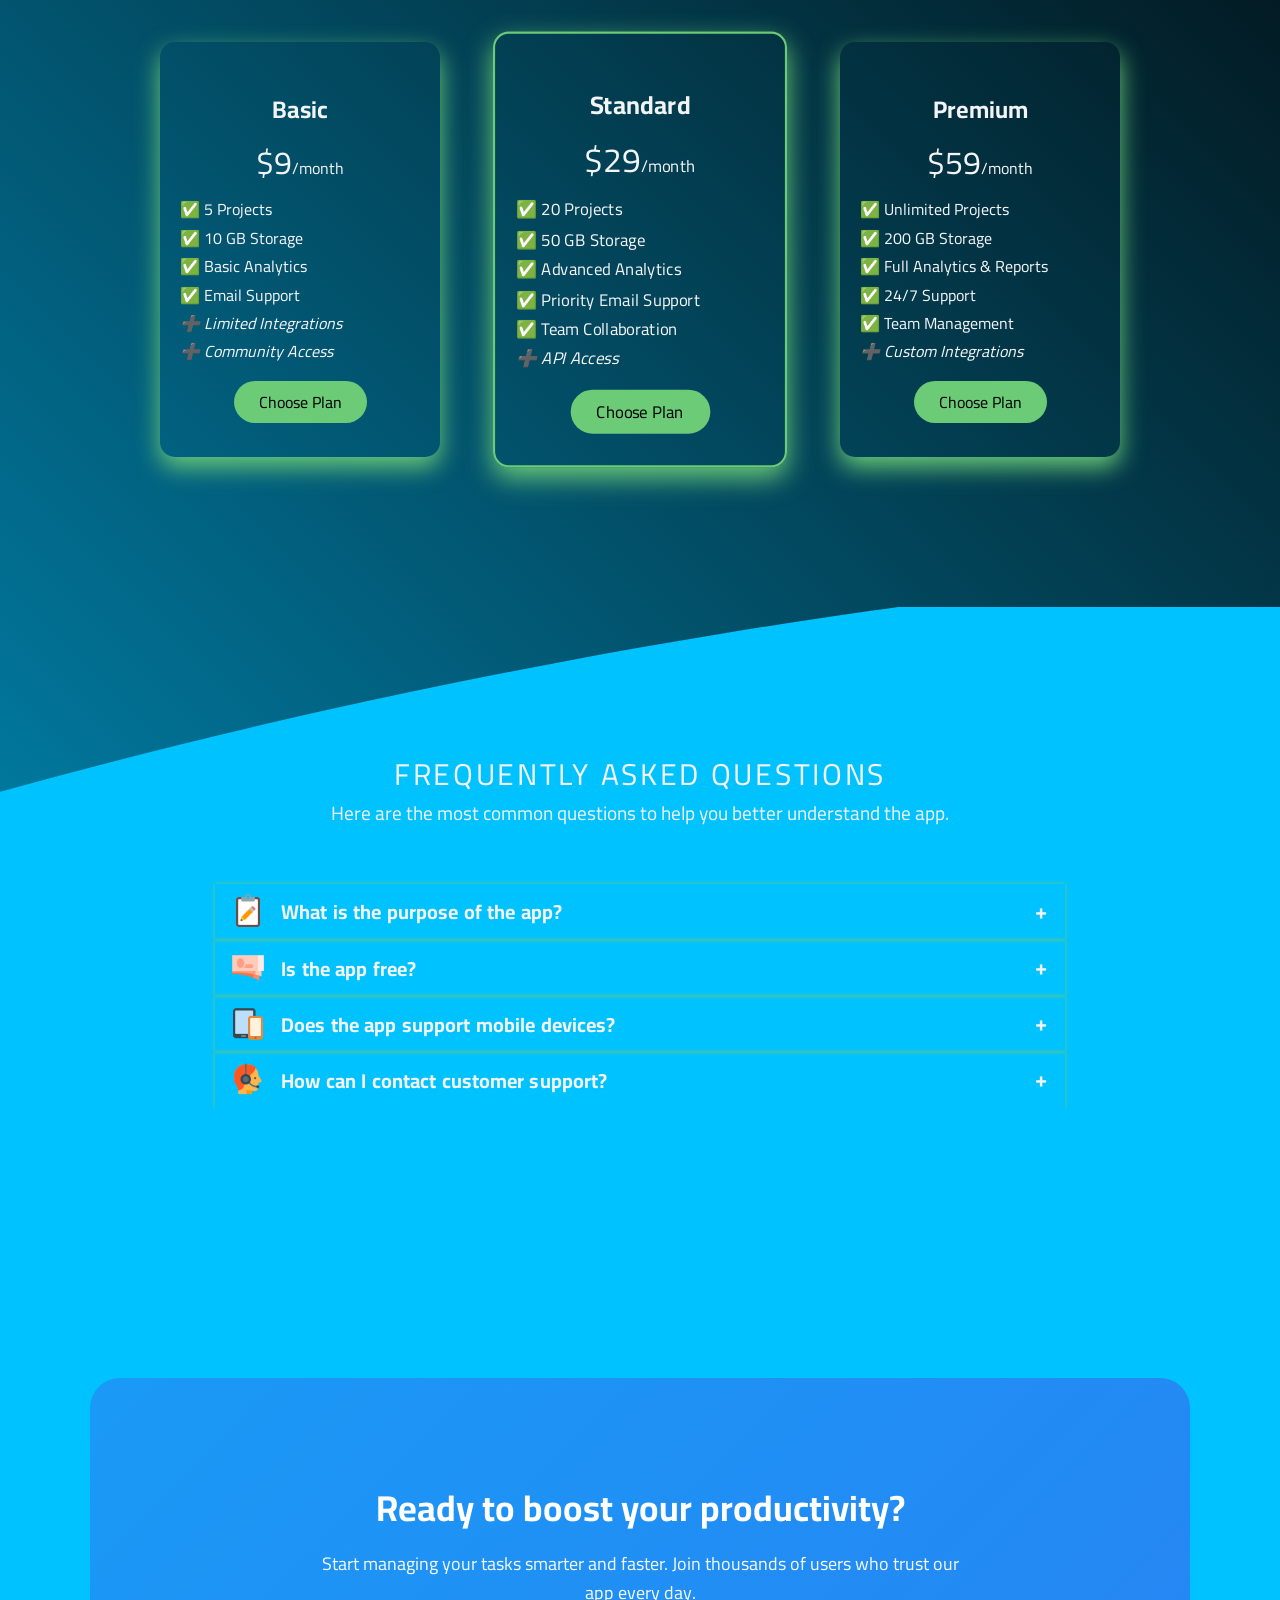
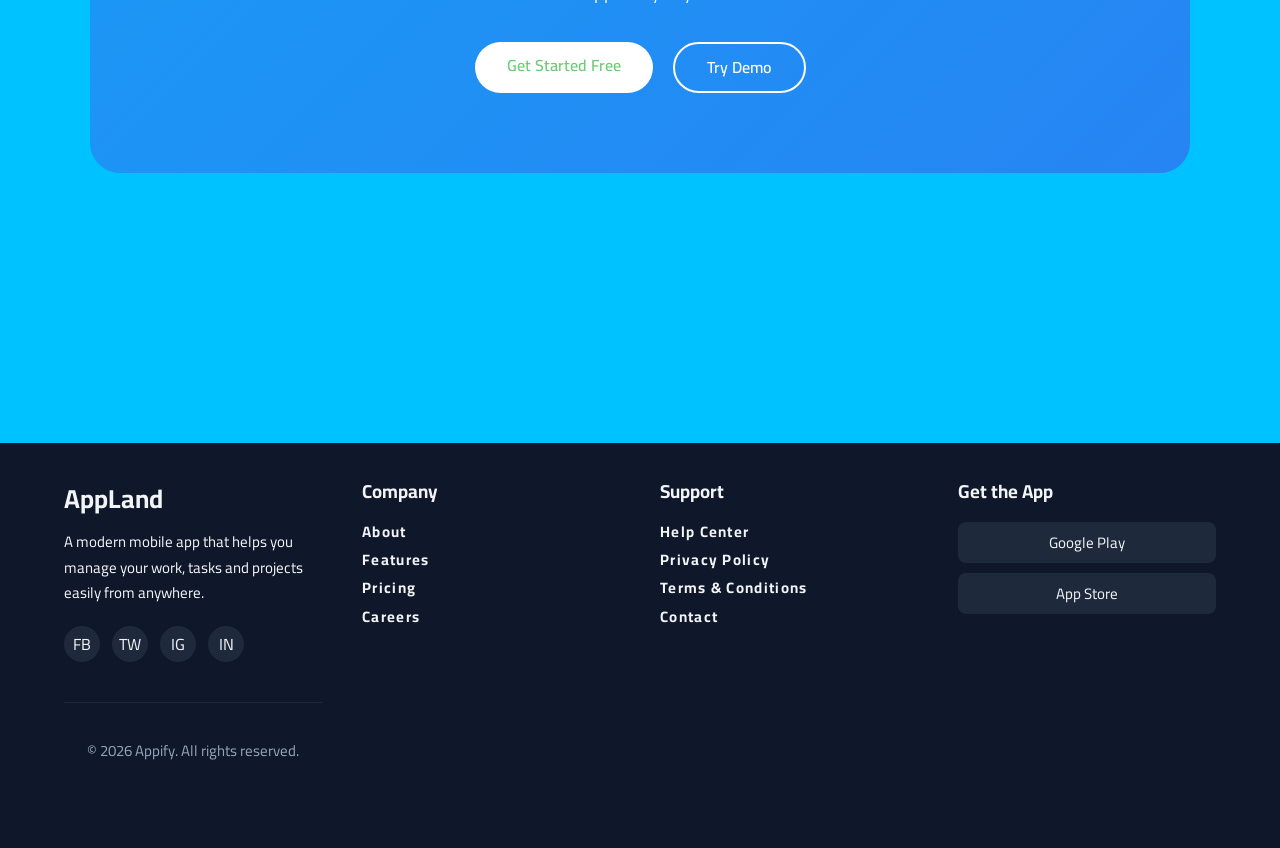
==== commit 7cf8069b: "saas" ====
--- a/index.html
+++ b/index.html
@@ -3,13 +3,88 @@
   <head>
     <meta charset="UTF-8" />
     <meta name="viewport" content="width=device-width, initial-scale=1.0" />
-    <!-- <link rel="stylesheet" href="main.css" /> -->
-    <link rel="stylesheet" href="css/all.css" />
-    <link rel="stylesheet" href="css/all.min.css" />
-    <link rel="stylesheet" href="css/normalize.css" />
-    <link rel="stylesheet" href="css/style.css" />
-    <link rel="stylesheet" href="css/responsive.css" />
-
+    <meta
+      name="description"
+      content="PixelNest is an innovative platform for design and tech enthusiasts, offering creative tools, ready-made projects, and inspiring content to turn your ideas into digital reality with ease and professionalism."
+    />
+
+    <style>
+      @font-face {
+        font-family: "Cairo";
+        src: url("./Cairo/Cairo-Regular.woff2");
+        font-weight: 400;
+        font-style: normal;
+        font-display: swap;
+      }
+
+      @font-face {
+        font-family: "Cairo";
+        src: url("./Cairo/Cairo-SemiBold.woff2");
+        font-weight: 600;
+        font-style: normal;
+        font-display: swap;
+      }
+
+      @font-face {
+        font-family: "Cairo";
+        src: url("./Cairo/Cairo-Bold.woff2");
+        font-weight: 700;
+        font-style: normal;
+        font-display: swap;
+      }
+
+      body {
+        margin: 0;
+        font-family: "Cairo", sans-serif;
+      }
+
+      html {
+        overflow-x: hidden;
+      }
+
+      html,
+      body {
+        scroll-behavior: smooth;
+      }
+      ul {
+        list-style: none;
+        text-decoration: none;
+      }
+      a {
+        cursor: pointer;
+        text-decoration: none;
+      }
+
+      ::-webkit-scrollbar {
+        width: 15px;
+      }
+
+      ::-webkit-scrollbar-track {
+        box-shadow: 0 0 10px #add inset;
+      }
+
+      ::-webkit-scrollbar-thumb {
+        background: linear-gradient(
+          45deg,
+          var(--primry-color),
+          #f3f4f6b5,
+          #4e46e5aa
+        );
+        border-radius: 10px;
+        background-size: 300% 300%;
+        animation: scrollber 1s ease-in-out infinite;
+      }
+
+      ::-webkit-scrollbar-thumb:hover {
+        background-image: linear-gradient(
+          45deg,
+          var(--primry-color),
+          var(--sconde-color),
+          var(--main-color)
+        );
+      }
+    </style>
+    <link rel="stylesheet" href="main.css" />
     <title>PixelNest</title>
     <link href="apple-touch-icon.png" type="image/x-icon" rel="icon" />
   </head>
@@ -25,16 +100,26 @@
           <li><a href="#Home" class="li-color">Home</a></li>
           <li><a href="#Screenshots">View Demos</a></li>
           <li><a href="#works">Documentation</a></li>
+          <li><a href="#Brand">Brand</a></li>
           <li>
-            <button class="Other">Other Services</button>
-            <ul class="Other-Services opacty">
-              <li><a href="#Brand">Brand</a></li>
+            <button class="Other othercolor">Other Services</button>
+            <div class="Other-Services opacty">
+              <img
+                src="img/input.webp"
+                alt=""
+                style="width: 200px"
+                class="hide-mobile"
+              />
+            <ul class="ulserver">
+              
               <li><a href="#Features">Features</a></li>
               <li><a href="#Testimonials">Testimonials</a></li>
               <li><a href="#Pricing">Pricing</a></li>
               <li><a href="#Questions">Support</a></li>
               <li><a href="#Contact">Contact</a></li>
             </ul>
+            </div>
+            
           </li>
         </ul>
         <a href="#" class="header-purches">
@@ -54,13 +139,12 @@
           </div>
         </div>
         <img
-          src="img/input.webp"
-          alt=""
-          max-width="900"
-          max-height="747"
-          fetchpriority="high"
-          loading="eager"
-          class="contener-compewter fade-in-right"
+        src="img/input.webp"
+        alt="PixelNest App Preview"
+        width="900"
+        height="747"
+        loading="eager"
+        class="contener-compewter"
         />
       </div>
       <div class="TrustedBy" id="Brand">
@@ -176,33 +260,83 @@
       </div>
       <div class="Screenshots" id="Screenshots">
         <h2 class="head-list">App Interface Preview</h2>
-        <p class="head-p">Take a look inside Taskio</p>
+        <p class="head-p">Take a look inside PixelNest</p>
         <div class="screenshots-contener">
-          <img
-            src="img/Notifications-mobil.png"
-            alt=""
-            class="fade-in-scaleX"
-          />
-          <img
-            src="img/notifications-iphone-screen-1.png"
-            alt=""
-            class="fade-in-scaleX"
-          />
-          <img
-            src="img/App features demonstration on modern iPhone-Picsart-CropImage.png"
-            alt=""
-            class="fade-in-scaleX"
-          />
-          <img
-            src="img/Dashboard overview on iPhone mockup-Picsart-CropImage.png"
-            alt=""
-            class="fade-in-scaleX"
-          />
-          <img
-            src="img/Welcome back mobile login screen-Picsart-CropImage.png"
-            alt=""
-            class="fade-in-scaleX"
-          />
+          <picture>
+            <source
+              srcset="img/SQM/w.avif"
+              media="(max-width:768px)"
+              class="img"
+            />
+            <img
+              src="img/SQ/Welcome.avif"
+              alt=""
+              class="fade-in-scaleX img"
+              width="300"
+              height="auto"
+              style="max-width: 300; max-height: 600px"
+            />
+          </picture>
+          <picture>
+            <source
+              srcset="img/SQM/Ap.avif"
+              media="(max-width:768px)"
+              class="img"
+            />
+            <img
+              src="img/SQ/App.avif"
+              alt=""
+              class="fade-in-scaleX img"
+              width="300"
+              height="auto"
+              style="max-width: 300; max-height: 600px"
+            />
+          </picture>
+          <picture>
+            <source
+              srcset="img/SQM/Dashboard.avif"
+              media="(max-width:768px)"
+              class="img"
+            />
+            <img
+              src="img/SQ/Dashboard.avif"
+              alt=""
+              class="fade-in-scaleX img"
+              width="300"
+              height="auto"
+              style="max-width: 300; max-height: 600px"
+            />
+          </picture>
+          <picture>
+            <source
+              srcset="img/SQM/Notifications-mobil.avif"
+              media="(max-width:768px)"
+              class="img"
+            />
+            <img
+              src="img/SQ/Notifications-mobil.avif"
+              alt=""
+              class="fade-in-scaleX img"
+              width="300"
+              height="auto"
+              style="max-width: 300; max-height: 600px"
+            />
+          </picture>
+          <picture>
+            <source
+              srcset="img/SQM/notification.avif"
+              media="(max-width:768px)"
+              class="img"
+            />
+            <img
+              src="img/SQ/notifications.avif"
+              alt=""
+              class="fade-in-scaleX img"
+              width="300"
+              height="auto"
+              style="max-width: 300; max-height: 600px"
+            />
+          </picture>
         </div>
       </div>
       <div class="Testimonials fade-in-left" id="Testimonials">
@@ -218,7 +352,7 @@
           <div class="Testimonials-gruob-img">
             <div class="Testimonials-box-flex fade-in">
               <img
-                src="img/photo1_edit_123302318486913.png"
+                src="img/photo/Gemini_Generated_Image_4ebwzm4ebwzm4ebw.webp"
                 alt=""
                 Sarah
                 L.
@@ -232,7 +366,7 @@
             </div>
             <div class="Testimonials-box-flex fade-in">
               <img
-                src="img/photo2_edit_123310207532224.png"
+                src="img/photo/photo2_edit_123310207532224.webp"
                 alt="James K."
                 class="Testimonials-avatar"
               />
@@ -244,7 +378,7 @@
             </div>
             <div class="Testimonials-box-flex fade-in">
               <img
-                src="img/photo3_edit_124197516231047.png"
+                src="img/photo/photo3_edit_124197516231047.webp"
                 alt="Emma W."
                 class="Testimonials-avatar"
               />
@@ -256,7 +390,7 @@
             </div>
             <div class="Testimonials-box-flex fade-in">
               <img
-                src="img/photo4_edit_124224572885209.png"
+                src="img/photo/photo4_edit_124224572885209.webp"
                 alt="Michael T."
                 class="Testimonials-avatar"
               />
@@ -268,7 +402,7 @@
             </div>
             <div class="Testimonials-box-flex fade-in">
               <img
-                src="img/photo5_edit_124211874064899.png"
+                src="img/photo/photo5_edit_124211874064899.webp"
                 alt="Linda R."
                 class="Testimonials-avatar"
               />
@@ -344,7 +478,7 @@
         <div class="Questions-container">
           <div class="faq-question">
             <div class="faq-question-img">
-              <img src="img/task.png" alt="" />
+              <img src="img/Q/task.png" alt="" />
               <h2>What is the purpose of the app?</h2>
               <span class="faq-icon">+</span>
             </div>
@@ -355,7 +489,7 @@
           </div>
           <div class="faq-question">
             <div class="faq-question-img">
-              <img src="img/money.png" alt="" />
+              <img src="img/Q/money.png" alt="" />
               <h2>Is the app free?</h2>
               <span class="faq-icon">+</span>
             </div>
@@ -366,7 +500,7 @@
           </div>
           <div class="faq-question">
             <div class="faq-question-img">
-              <img src="img/smartphone-tablet.png" alt="" />
+              <img src="img/Q/smartphone-tablet.png" alt="" />
               <h2>Does the app support mobile devices?</h2>
               <span class="faq-icon">+</span>
             </div>
@@ -377,7 +511,7 @@
           </div>
           <div class="faq-question">
             <div class="faq-question-img">
-              <img src="img/customer-support.png" alt="" />
+              <img src="img/Q/customer-support.png" alt="" />
               <h2>How can I contact customer support?</h2>
               <span class="faq-icon">+</span>
             </div>
@@ -423,7 +557,7 @@
 
           <!-- Links -->
           <div class="footer-links">
-            <h4>Company</h4>
+            <h3>Company</h3>
             <ul class="footer-ul">
               <li><a href="#">About</a></li>
               <li><a href="#">Features</a></li>
@@ -449,16 +583,11 @@
             <button class="store-btn">Google Play</button>
             <button class="store-btn">App Store</button>
           </div>
-        </div>
-        <a href="./terms.html">Terms of Service</a> |
-        <a href="./privacy.html">Privacy Policy</a> |
-        <a href="./refund.html">Refund Policy</a> |
-        <a href="./Pricing.html">Pricing</a>
-        <div class="footer-bottom">
-          <p>© <span class="years"></span> PixelNest. All rights reserved.</p>
-        </div>
+          <div class="footer-bottom">
+            <p>© <span class="years"></span> Appify. All rights reserved.</p>
+          </div>
       </footer>
     </div>
-    <script src="main.js"></script>
+    <script src="main.js" defer></script>
   </body>
 </html>
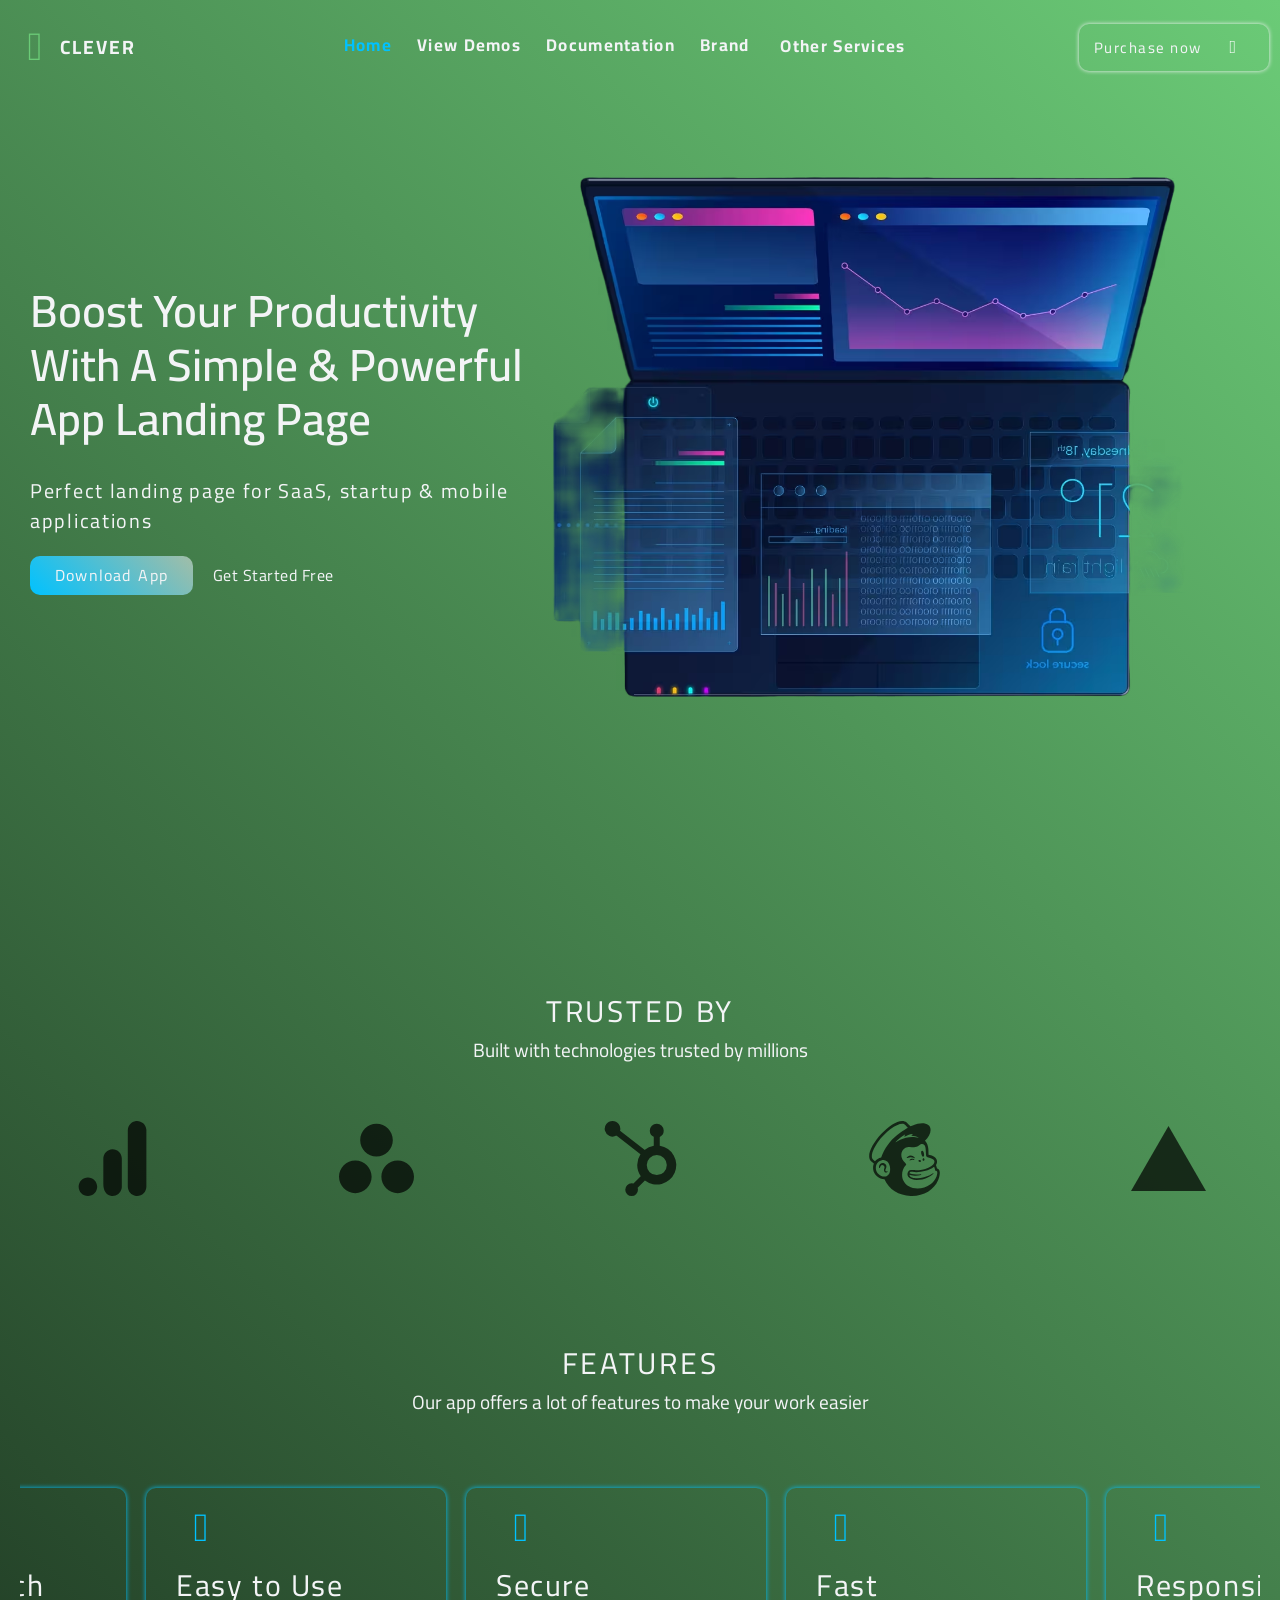
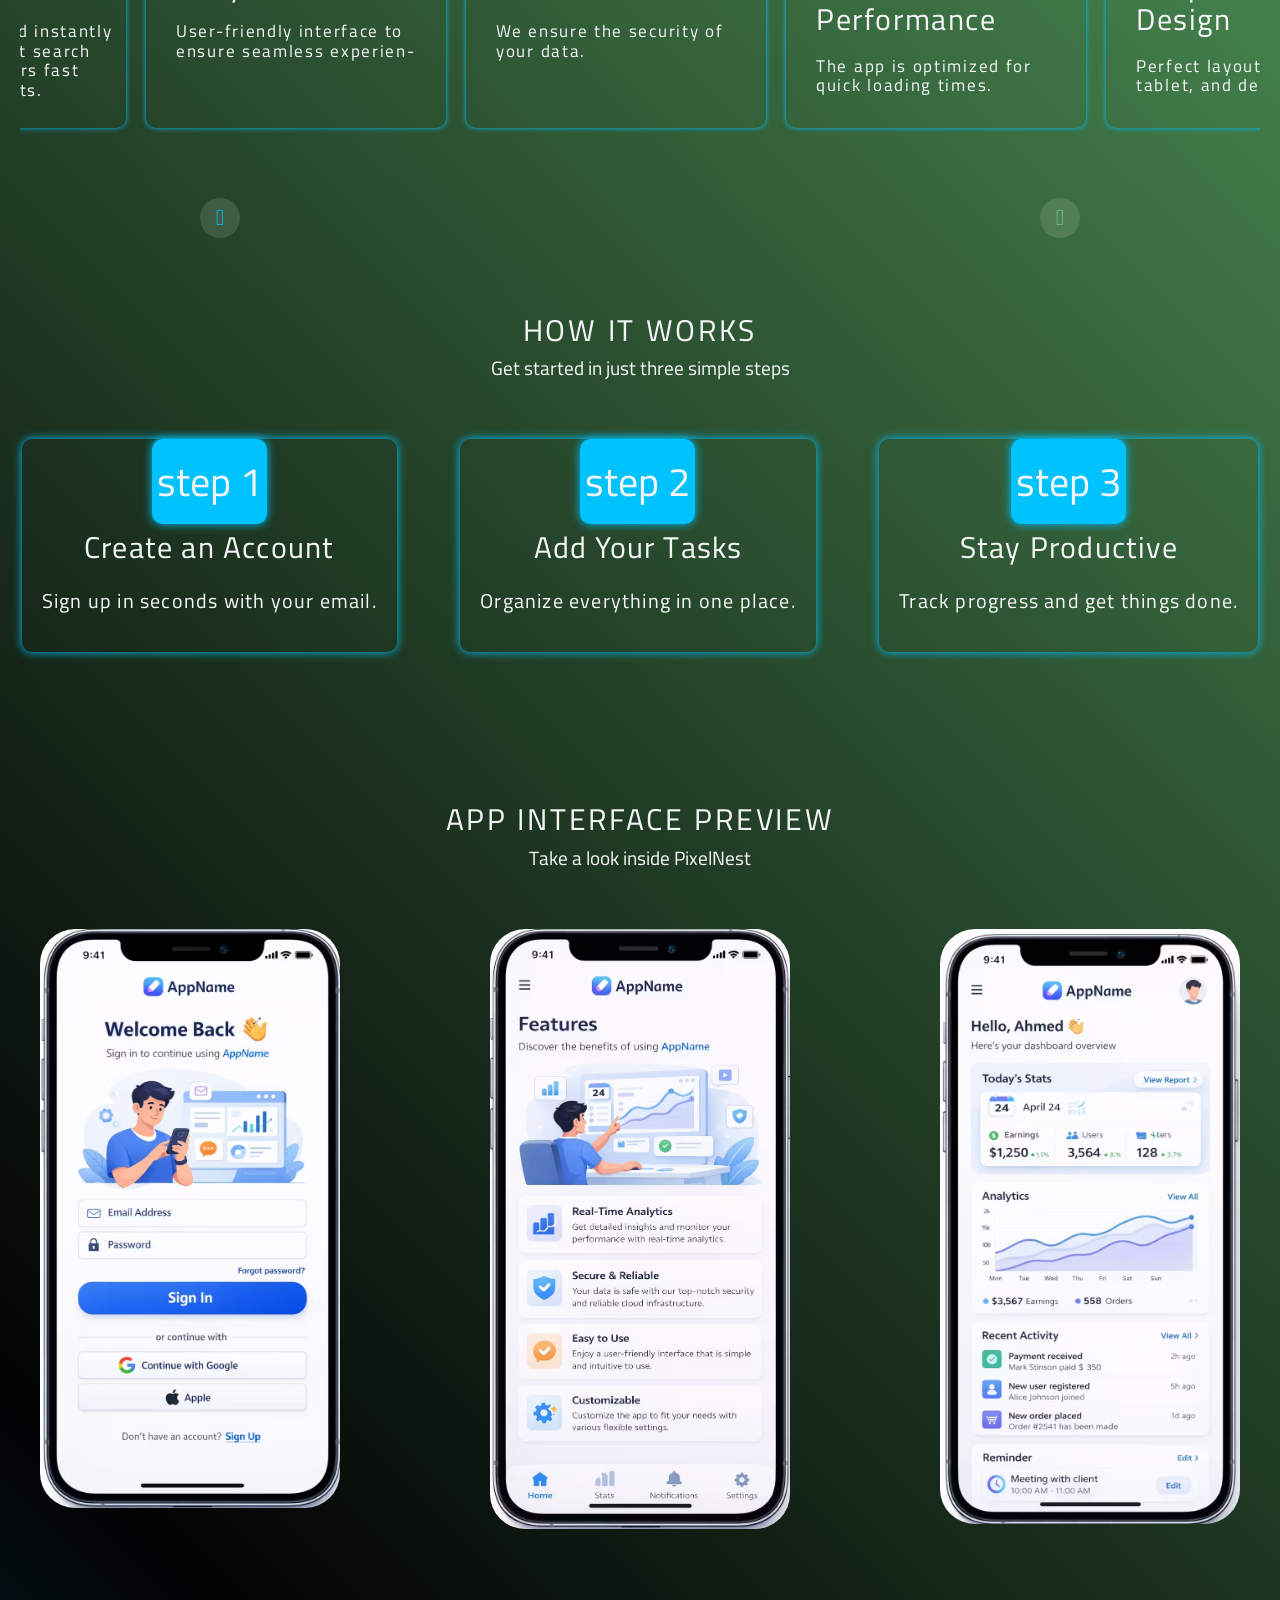
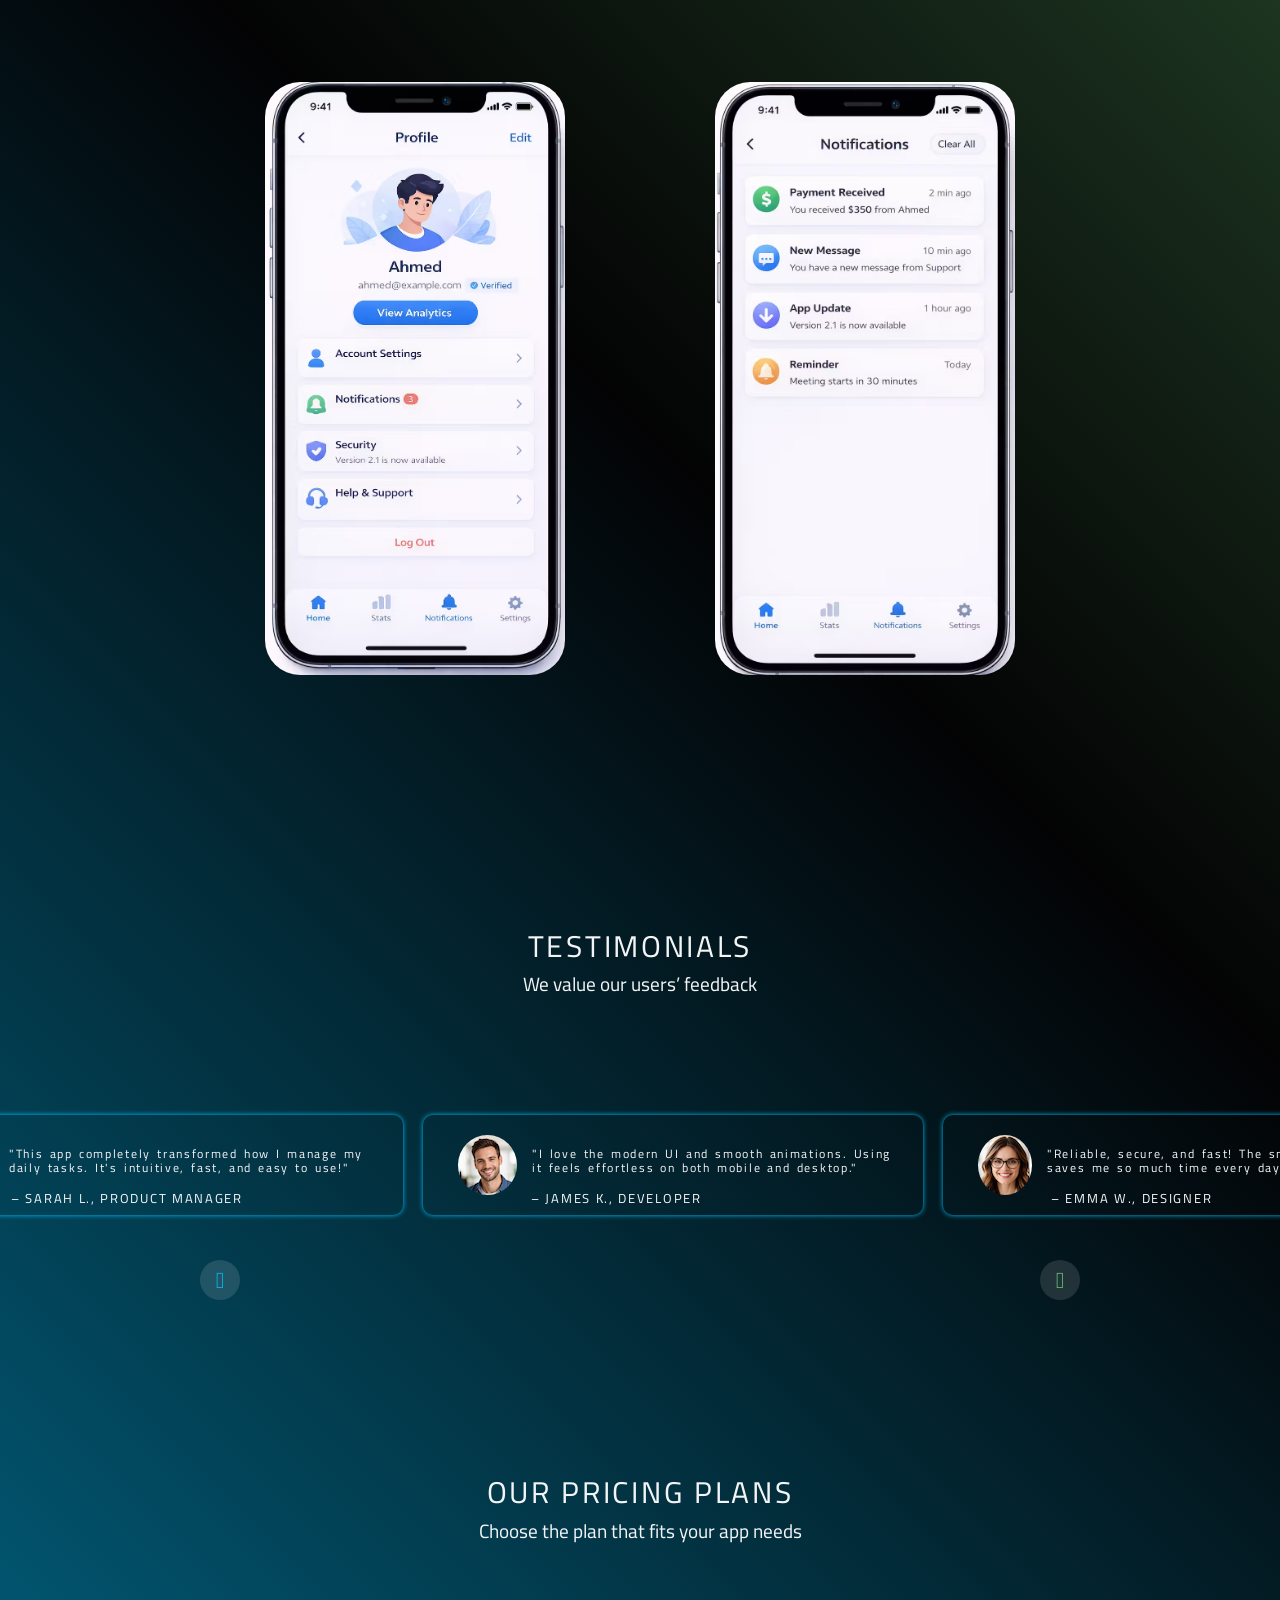
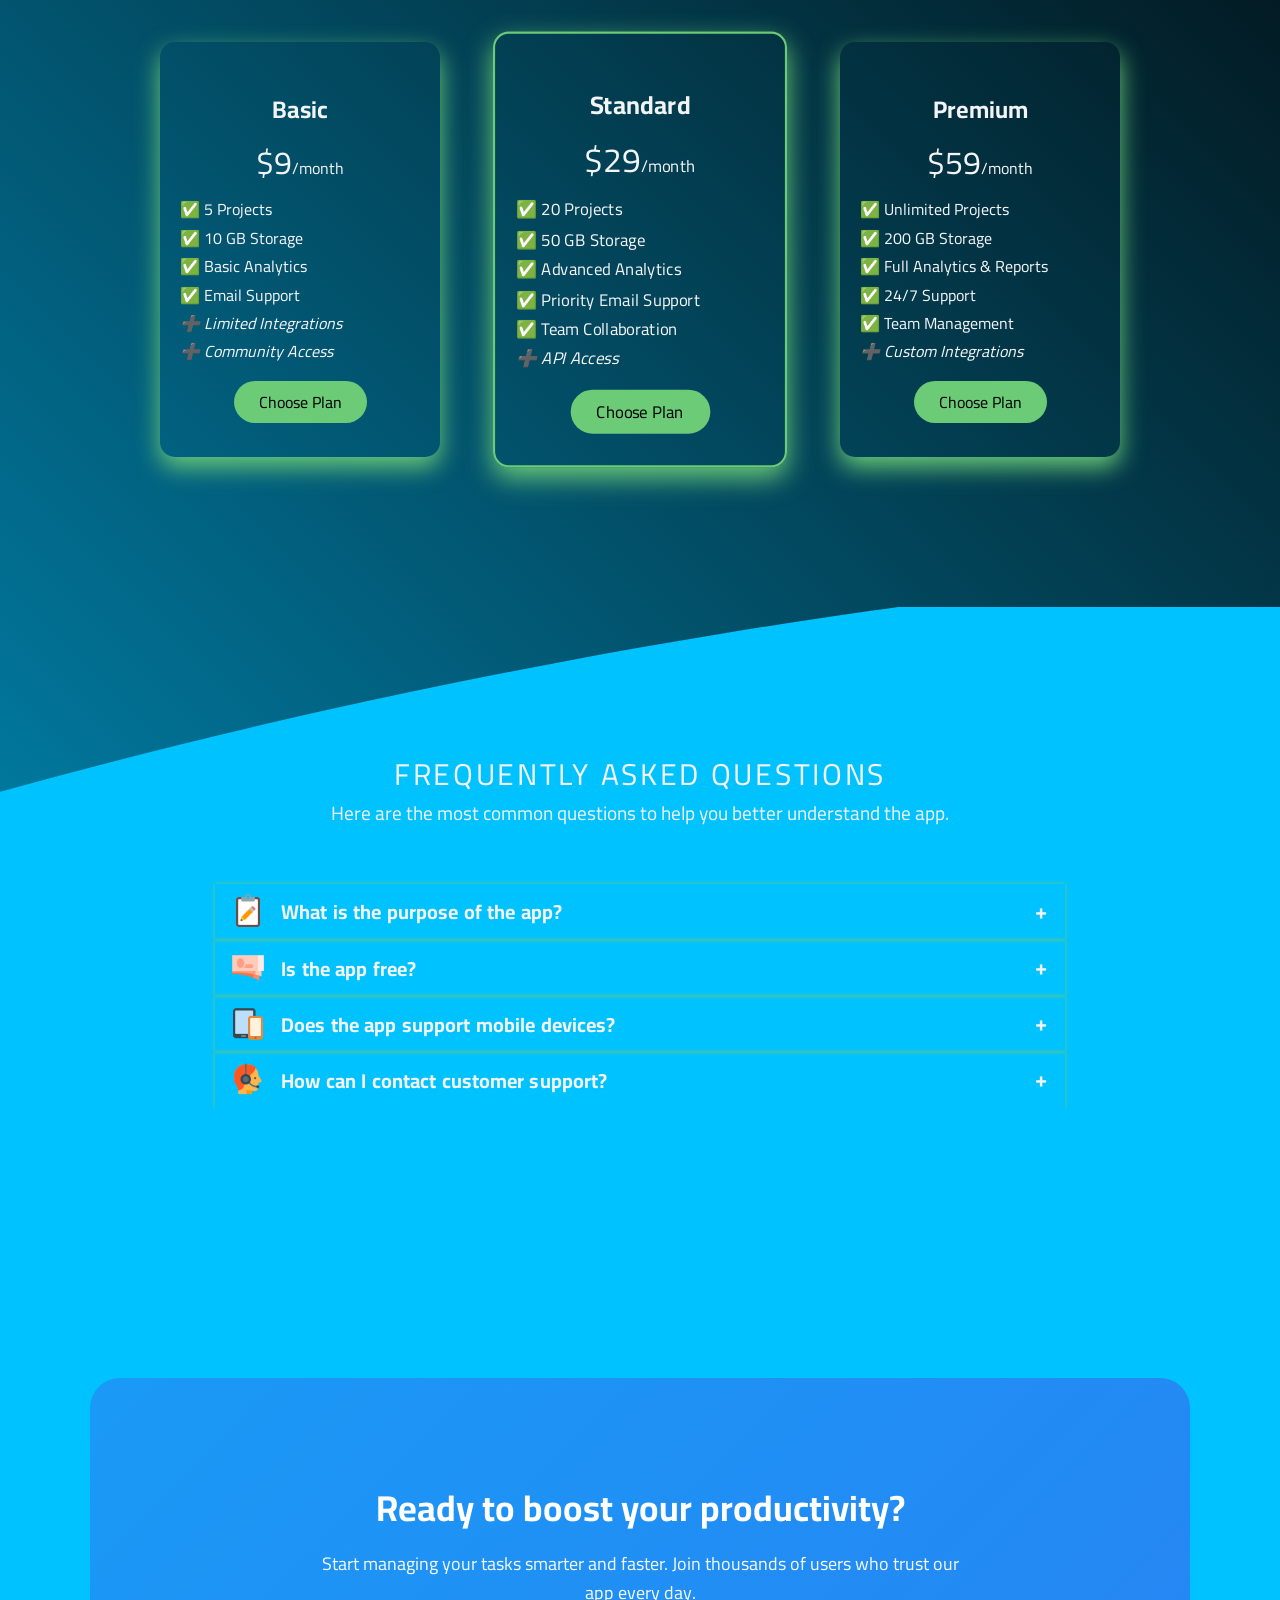
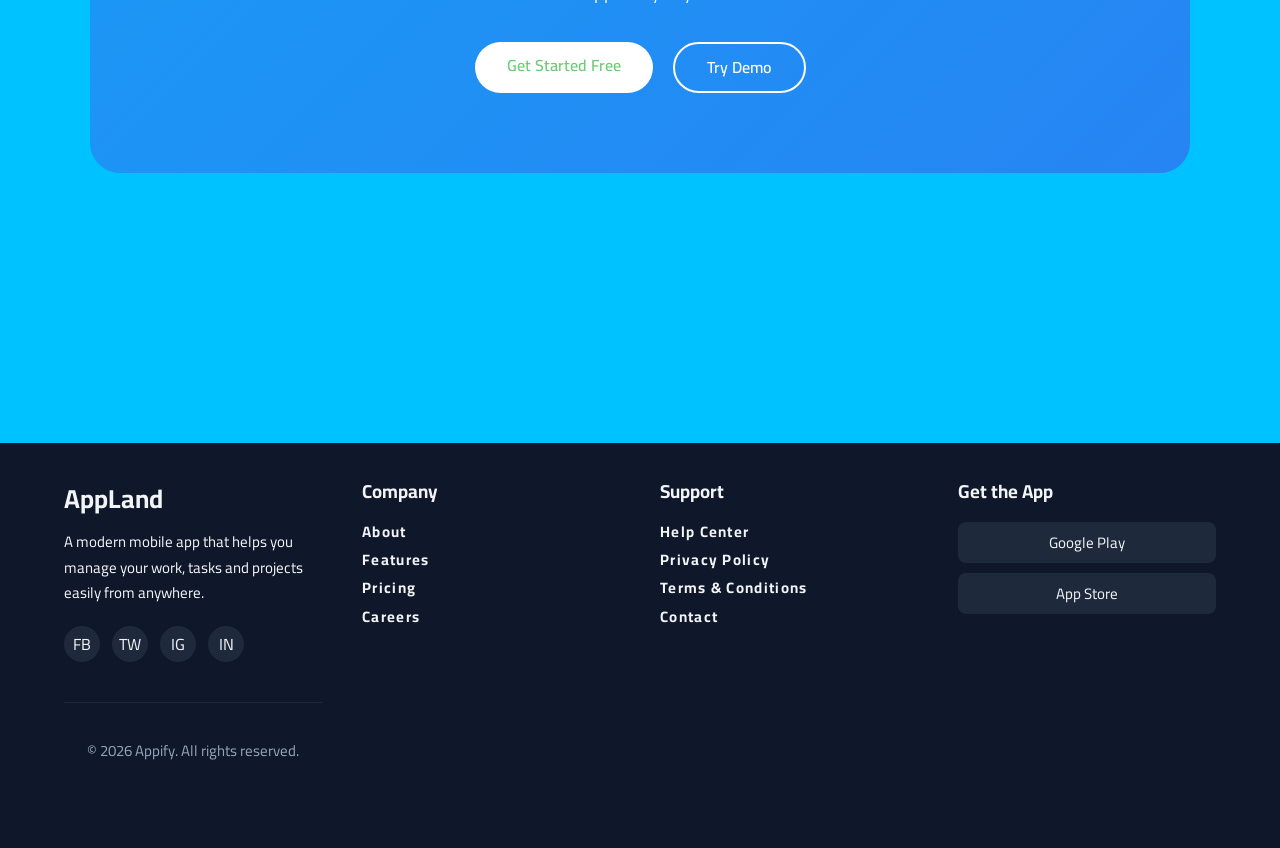
==== commit 823d6cdc: "saas" ====
--- a/index.html
+++ b/index.html
@@ -32,6 +32,12 @@
         font-style: normal;
         font-display: swap;
       }
+      
+      @font-face {
+  font-family: "Font Awesome 6 Free";
+  src: url("/webfonts/fa-solid-900.woff2") format("woff2");
+  font-display: swap;
+}
 
       body {
         margin: 0;
@@ -84,7 +90,8 @@
         );
       }
     </style>
-    <link rel="stylesheet" href="main.css" />
+  <link rel="stylesheet" href="main.css">
+
     <title>PixelNest</title>
     <link href="apple-touch-icon.png" type="image/x-icon" rel="icon" />
   </head>
@@ -105,7 +112,7 @@
             <button class="Other othercolor">Other Services</button>
             <div class="Other-Services opacty">
               <img
-                src="img/input.webp"
+                src="img/input(1).avif"
                 alt=""
                 style="width: 200px"
                 class="hide-mobile"
@@ -139,7 +146,7 @@
           </div>
         </div>
         <img
-        src="img/input.webp"
+        src="img/input(1).avif"
         alt="PixelNest App Preview"
         width="900"
         height="747"
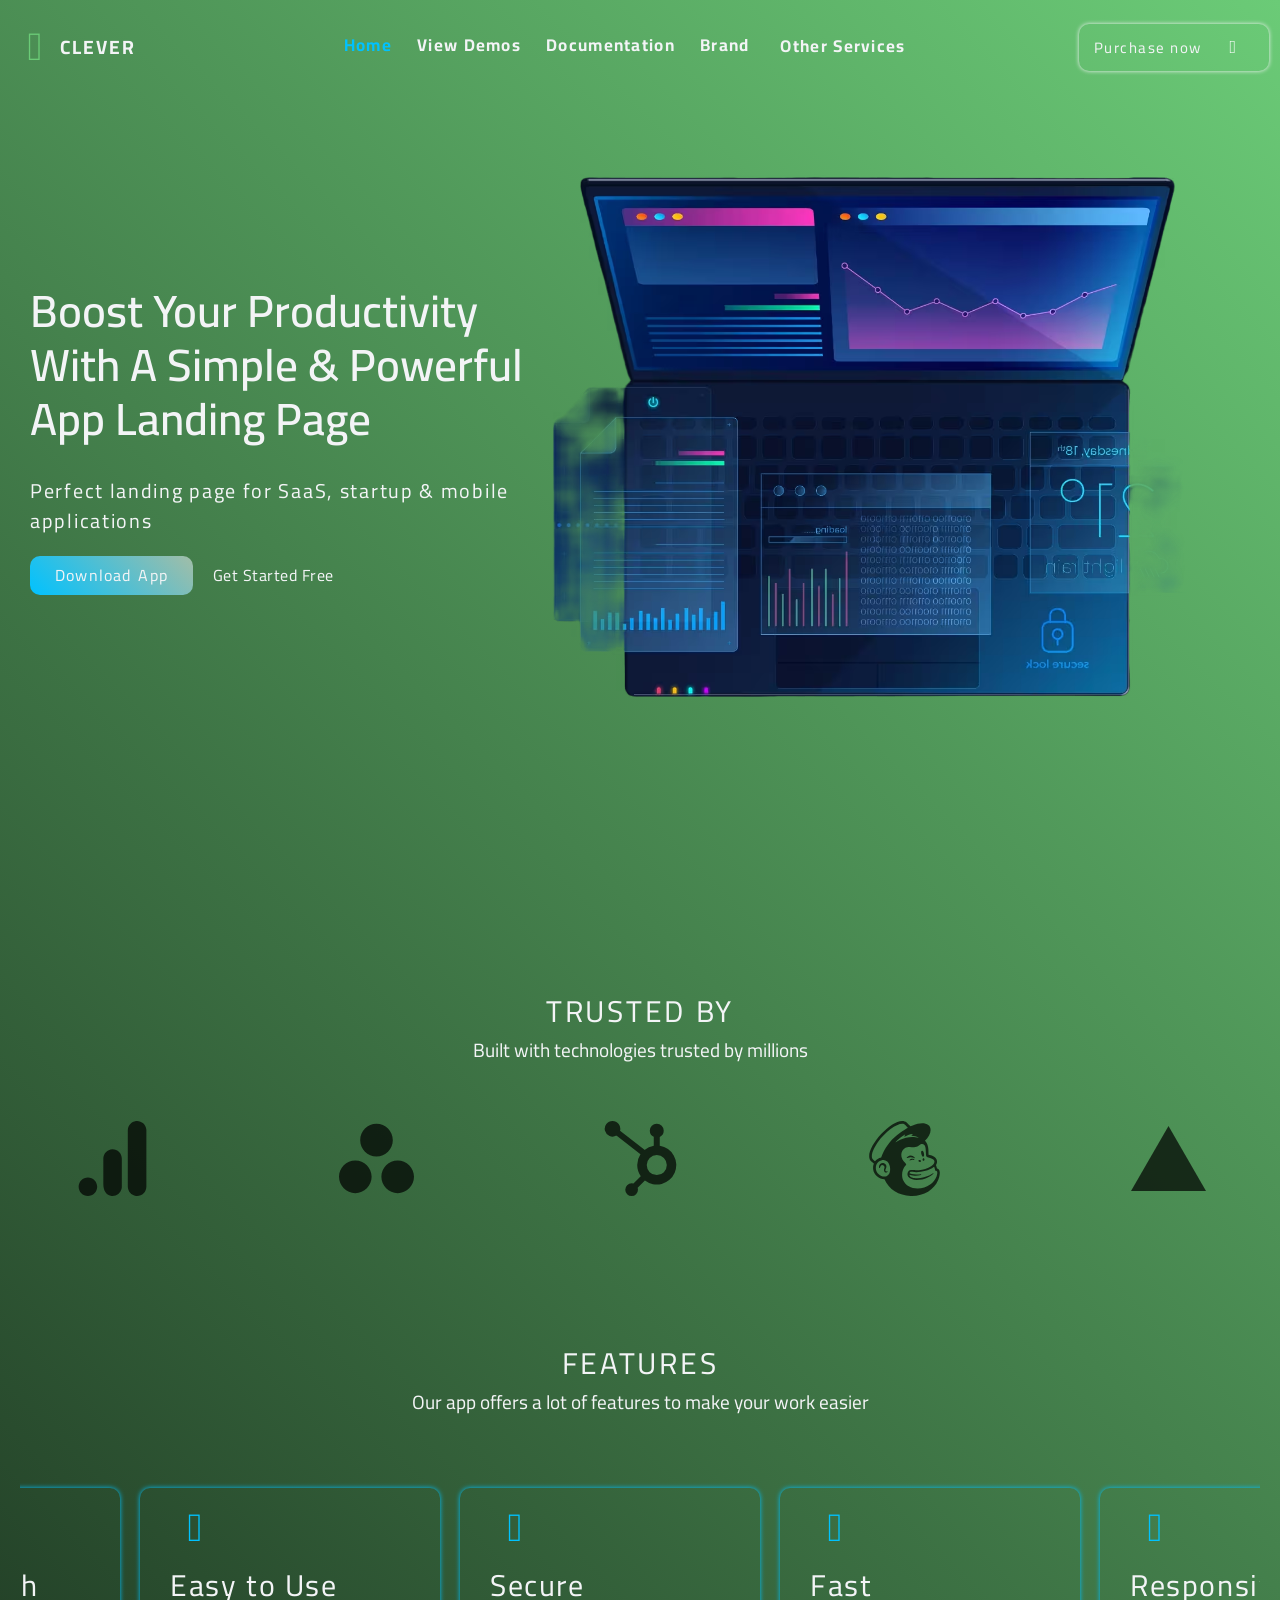
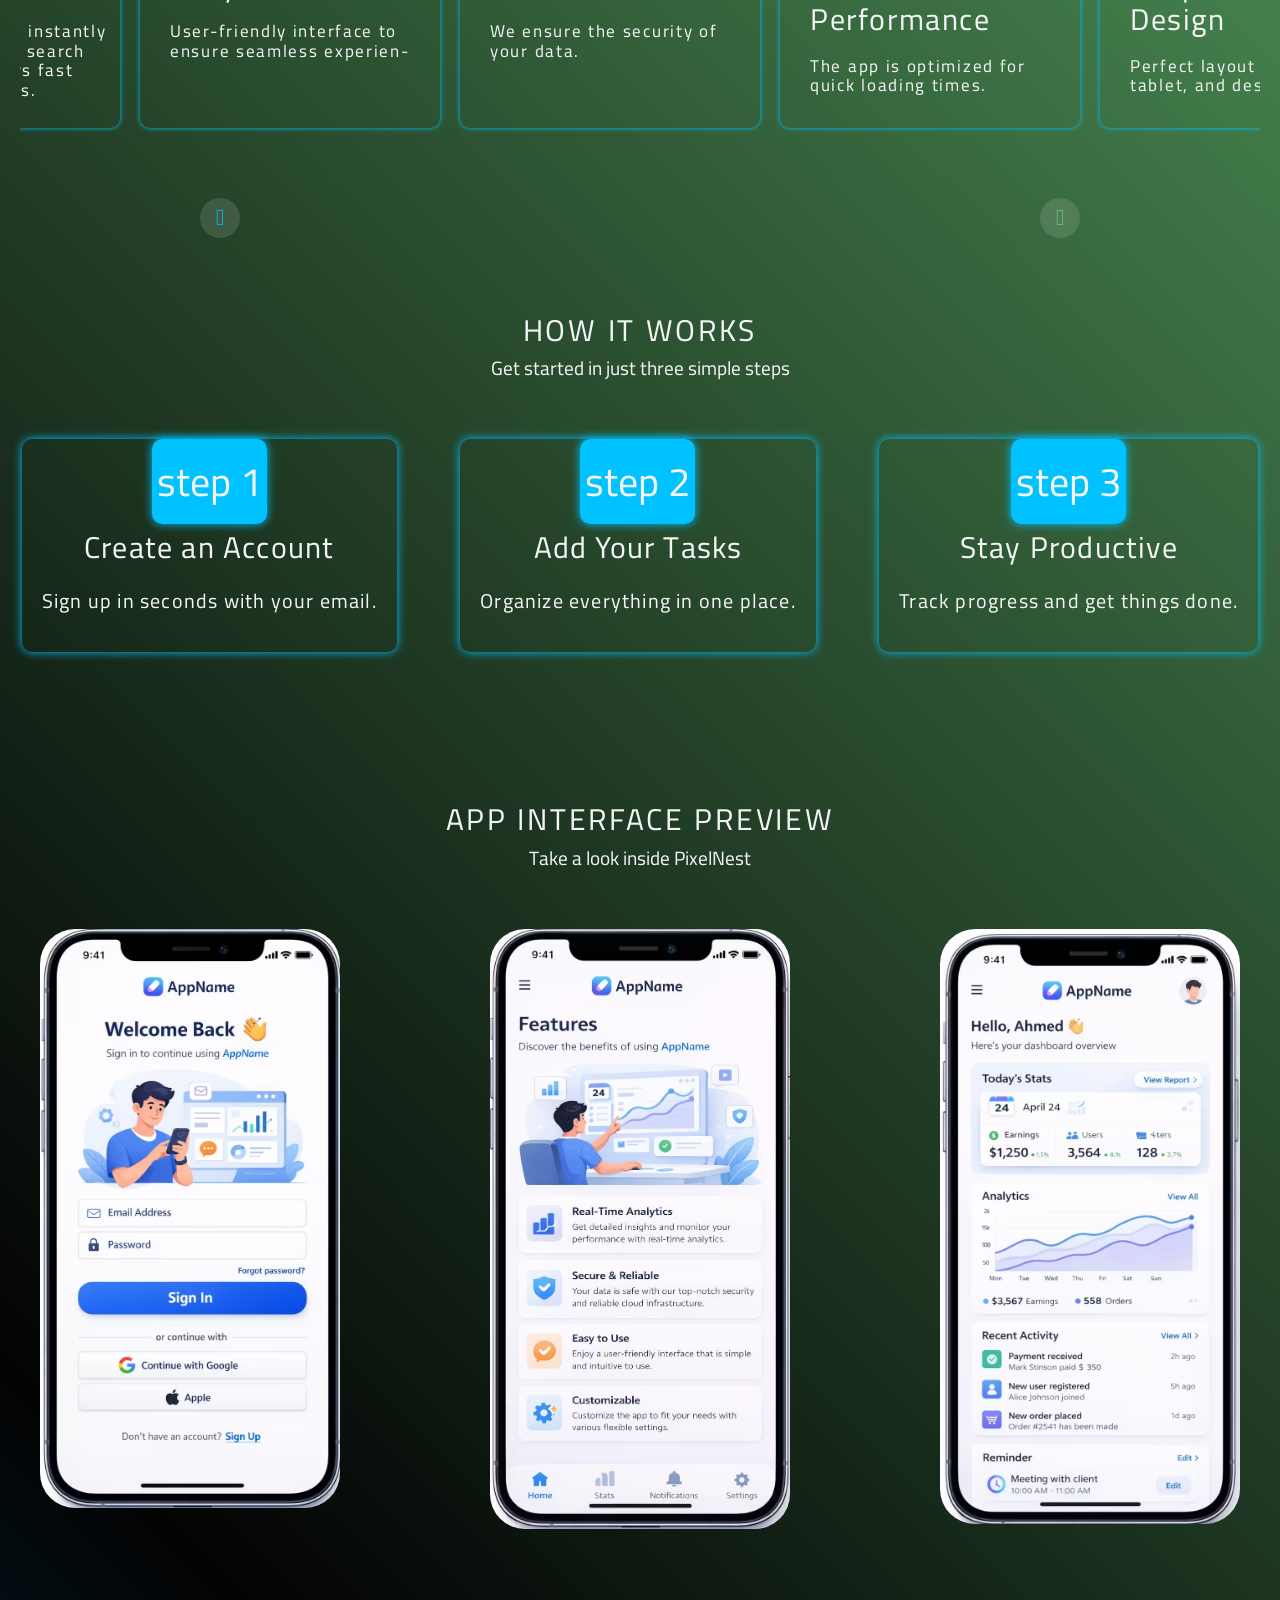
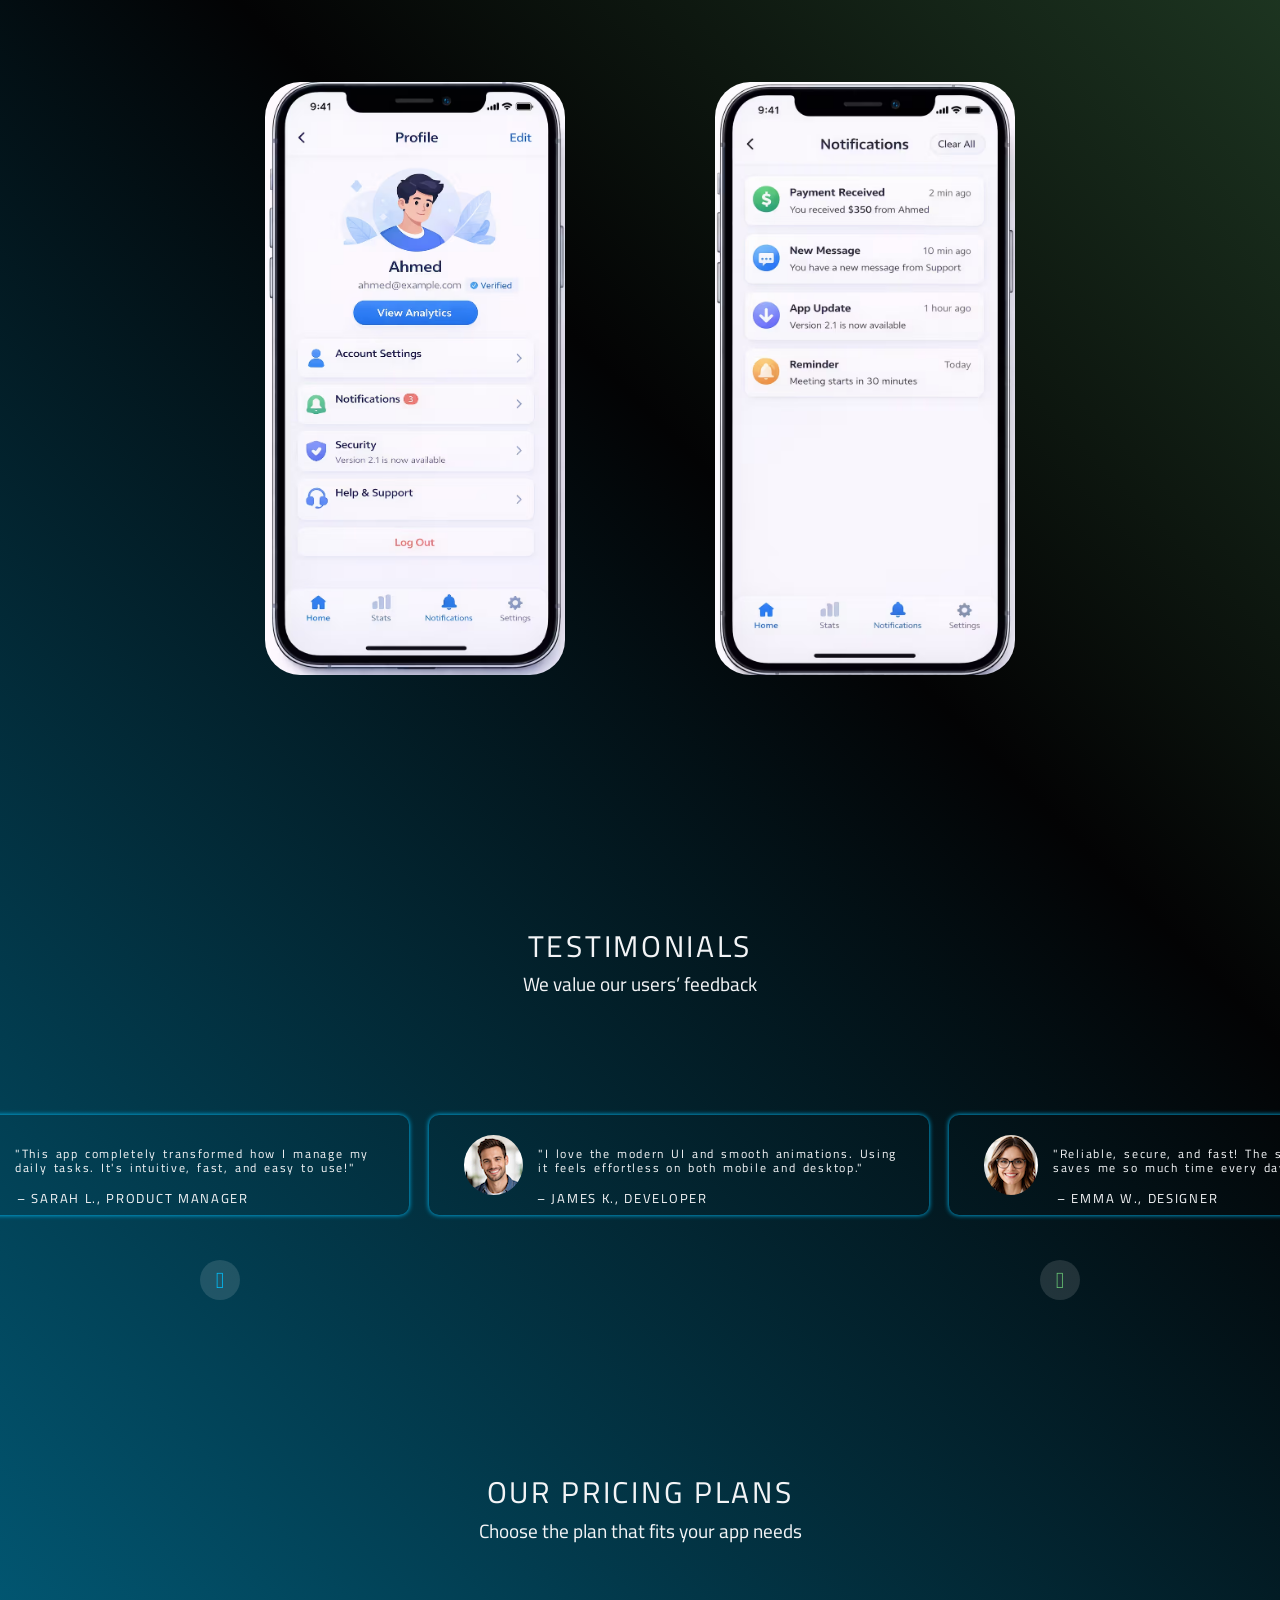
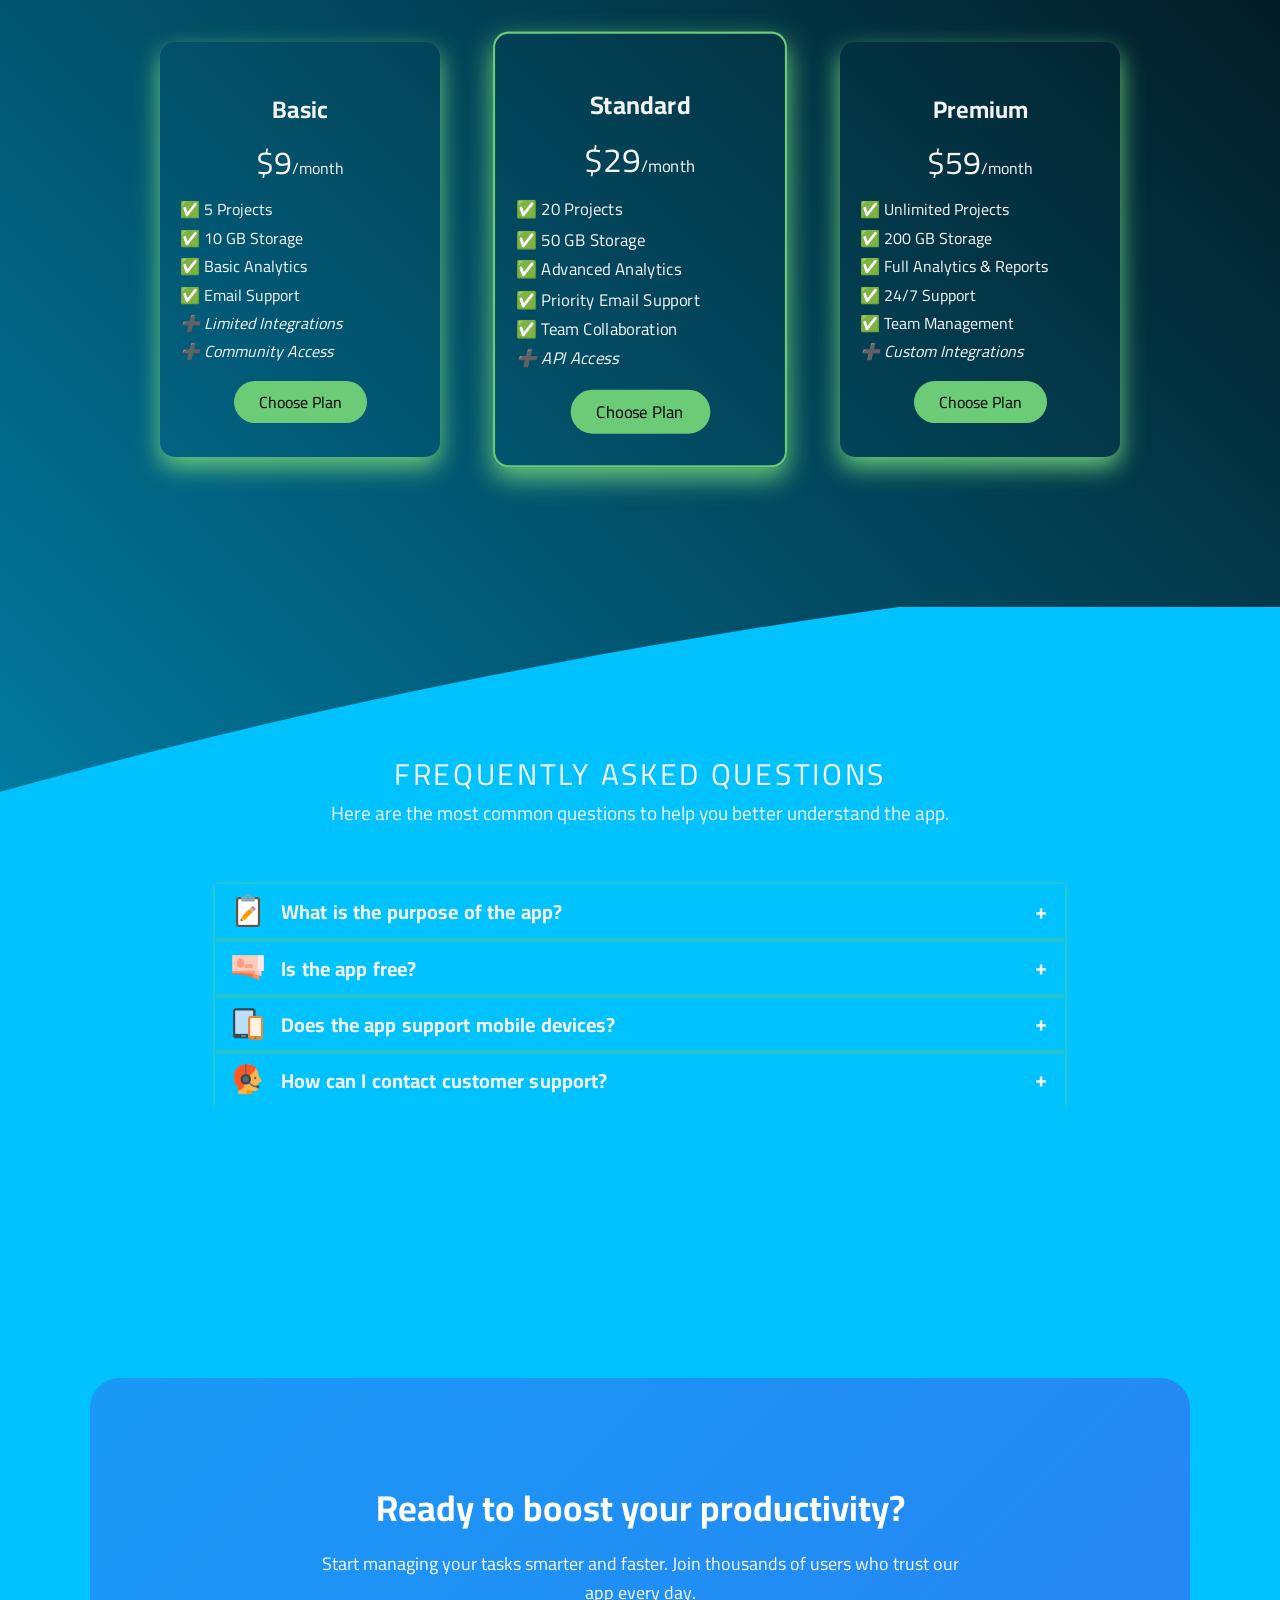
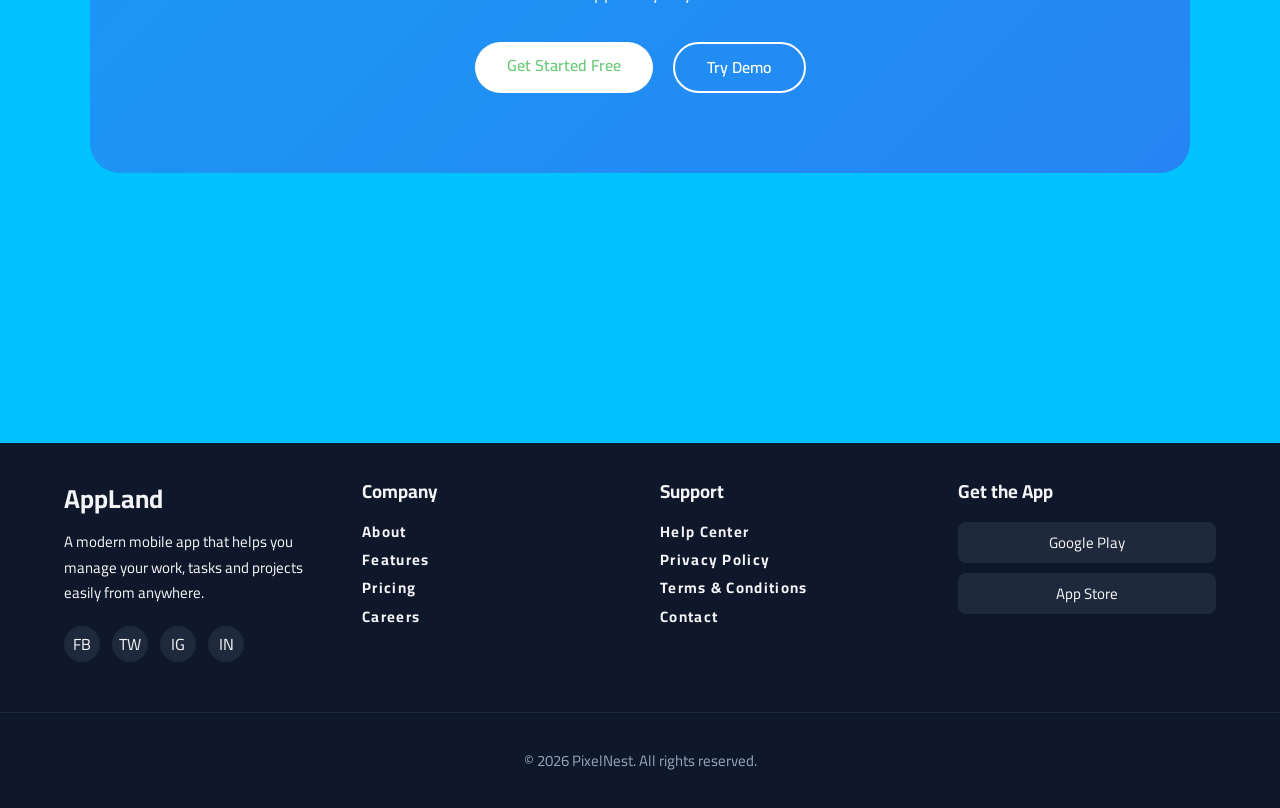
==== commit fe8c11bb: "saas" ====
--- a/index.html
+++ b/index.html
@@ -1,4 +1,4 @@
-<!DOCTYPE html>
+<!doctype html>
 <html lang="en">
   <head>
     <meta charset="UTF-8" />
@@ -32,12 +32,12 @@
         font-style: normal;
         font-display: swap;
       }
-      
+
       @font-face {
-  font-family: "Font Awesome 6 Free";
-  src: url("/webfonts/fa-solid-900.woff2") format("woff2");
-  font-display: swap;
-}
+        font-family: "Font Awesome 6 Free";
+        src: url("/webfonts/fa-solid-900.woff2") format("woff2");
+        font-display: swap;
+      }
 
       body {
         margin: 0;
@@ -90,7 +90,8 @@
         );
       }
     </style>
-  <link rel="stylesheet" href="main.css">
+    <link rel="stylesheet" href="css/all.css" />
+    <link rel="stylesheet" href="main.css" />
 
     <title>PixelNest</title>
     <link href="apple-touch-icon.png" type="image/x-icon" rel="icon" />
@@ -108,25 +109,17 @@
           <li><a href="#Screenshots">View Demos</a></li>
           <li><a href="#works">Documentation</a></li>
           <li><a href="#Brand">Brand</a></li>
-          <li>
+          <li style="position: relative">
             <button class="Other othercolor">Other Services</button>
             <div class="Other-Services opacty">
-              <img
-                src="img/input(1).avif"
-                alt=""
-                style="width: 200px"
-                class="hide-mobile"
-              />
-            <ul class="ulserver">
-              
-              <li><a href="#Features">Features</a></li>
-              <li><a href="#Testimonials">Testimonials</a></li>
-              <li><a href="#Pricing">Pricing</a></li>
-              <li><a href="#Questions">Support</a></li>
-              <li><a href="#Contact">Contact</a></li>
-            </ul>
-            </div>
-            
+              <ul class="ulserver">
+                <li><a href="#Features">Features</a></li>
+                <li><a href="#Testimonials">Testimonials</a></li>
+                <li><a href="#Pricing">Pricing</a></li>
+                <li><a href="#Questions">Support</a></li>
+                <li><a href="#Contact">Contact</a></li>
+              </ul>
+            </div>
           </li>
         </ul>
         <a href="#" class="header-purches">
@@ -146,12 +139,12 @@
           </div>
         </div>
         <img
-        src="img/input(1).avif"
-        alt="PixelNest App Preview"
-        width="900"
-        height="747"
-        loading="eager"
-        class="contener-compewter"
+          src="img/input(1).avif"
+          alt="PixelNest App Preview"
+          width="900"
+          height="747"
+          loading="eager"
+          class="contener-compewter"
         />
       </div>
       <div class="TrustedBy" id="Brand">
@@ -590,9 +583,11 @@
             <button class="store-btn">Google Play</button>
             <button class="store-btn">App Store</button>
           </div>
-          <div class="footer-bottom">
-            <p>© <span class="years"></span> Appify. All rights reserved.</p>
-          </div>
+        </div>
+
+        <div class="footer-bottom">
+          <p>© <span class="years"></span> PixelNest. All rights reserved.</p>
+        </div>
       </footer>
     </div>
     <script src="main.js" defer></script>
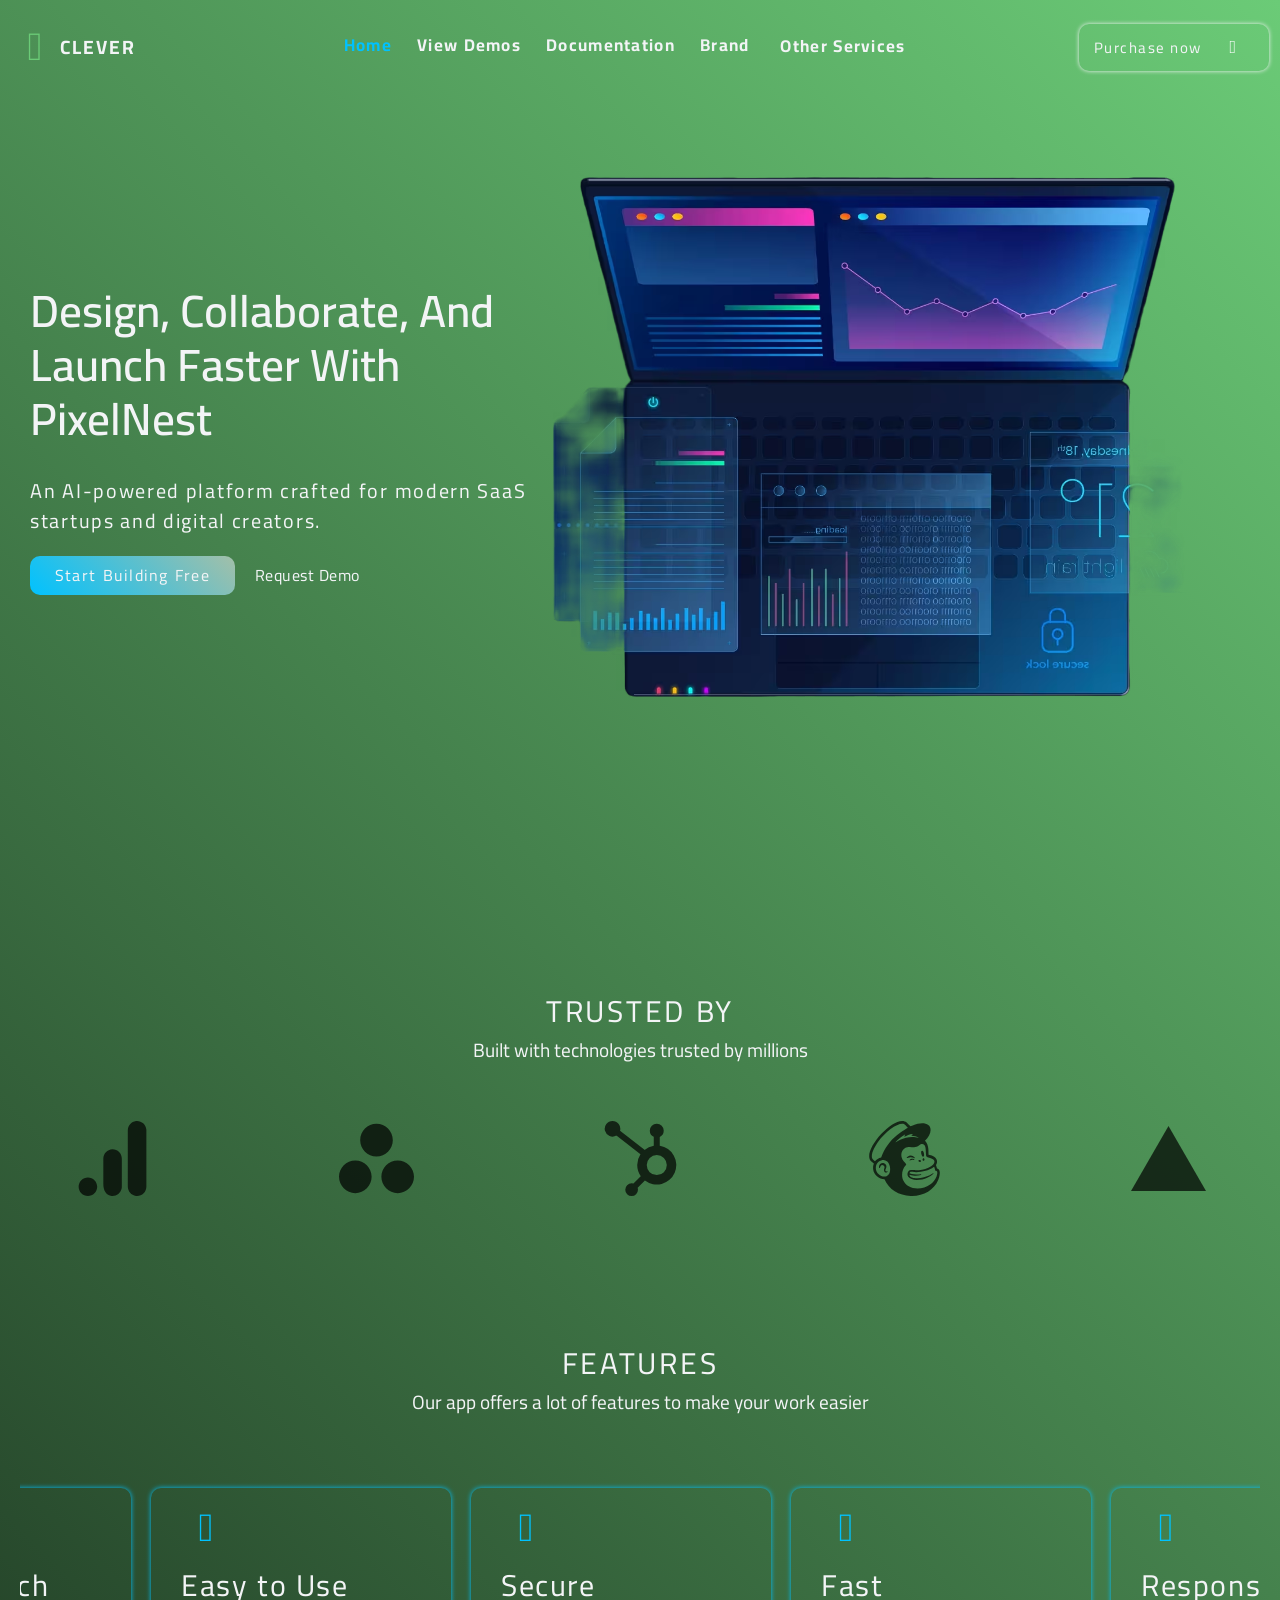
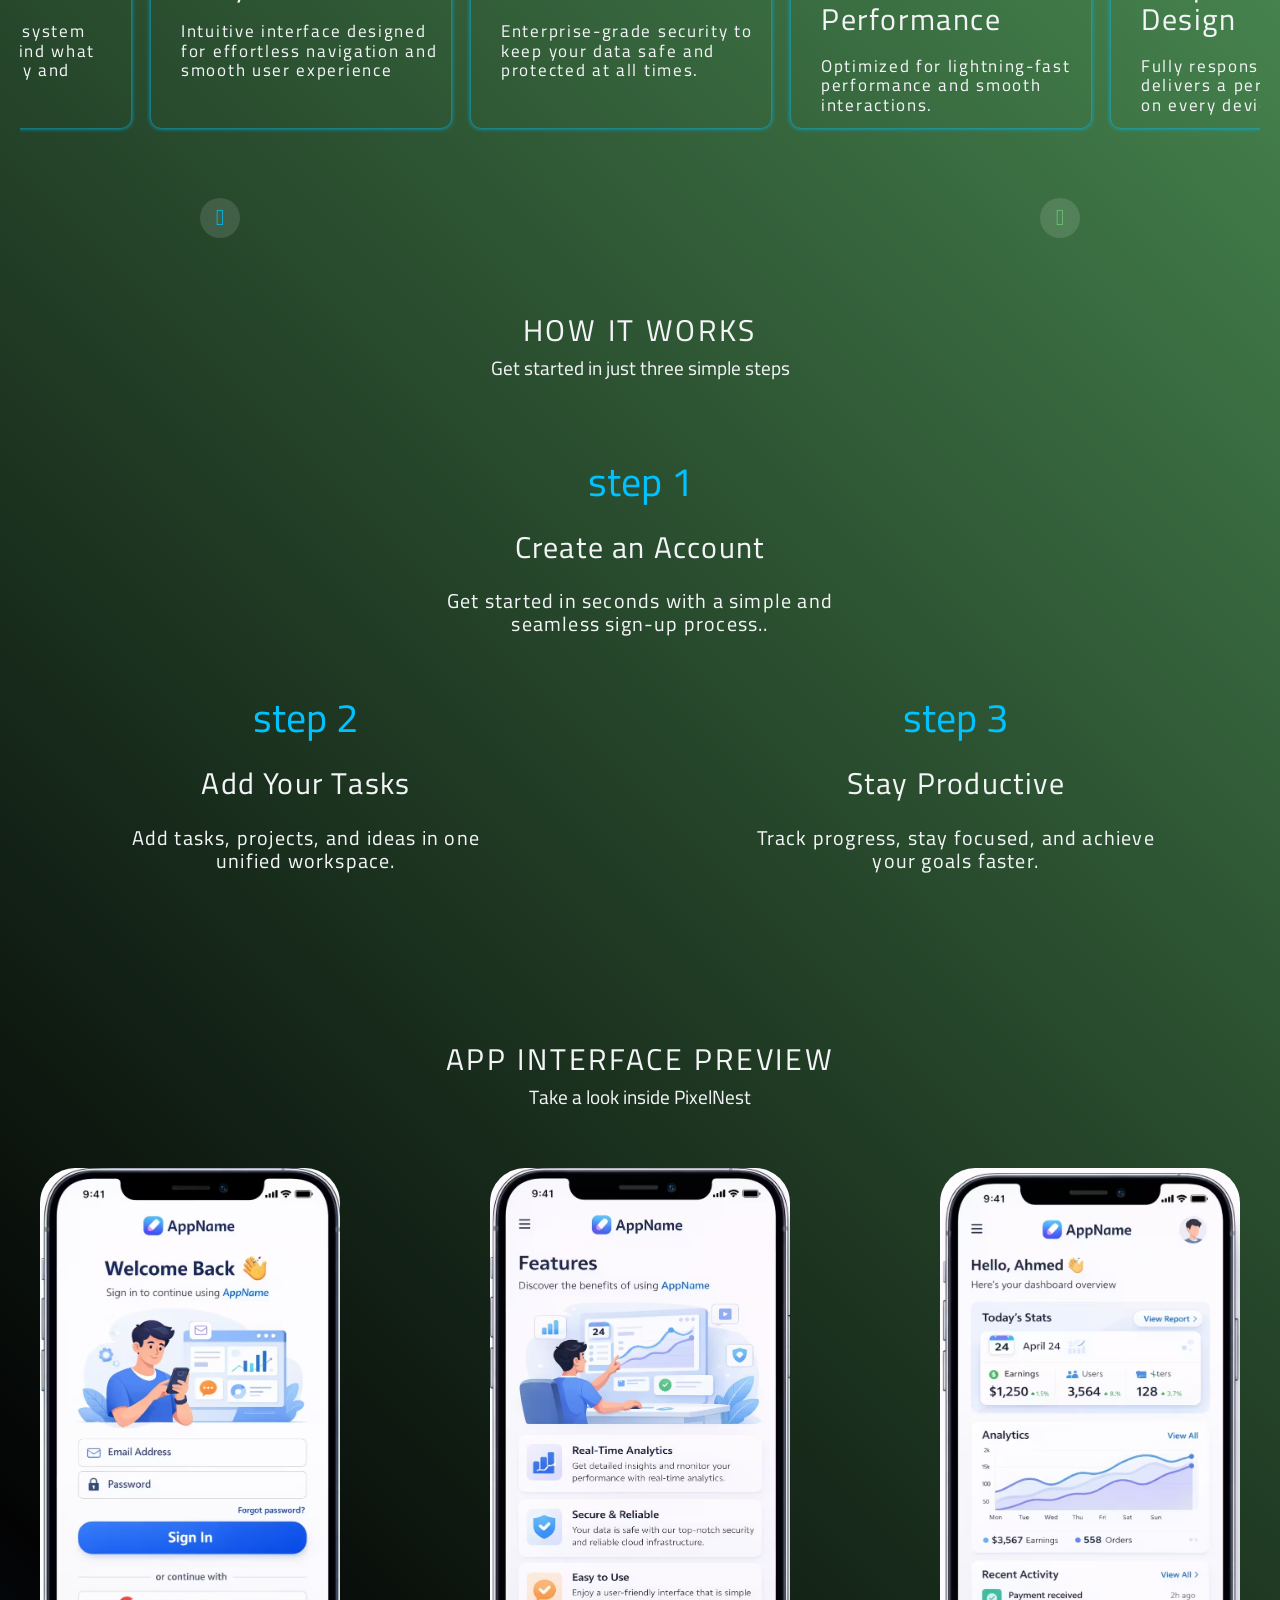
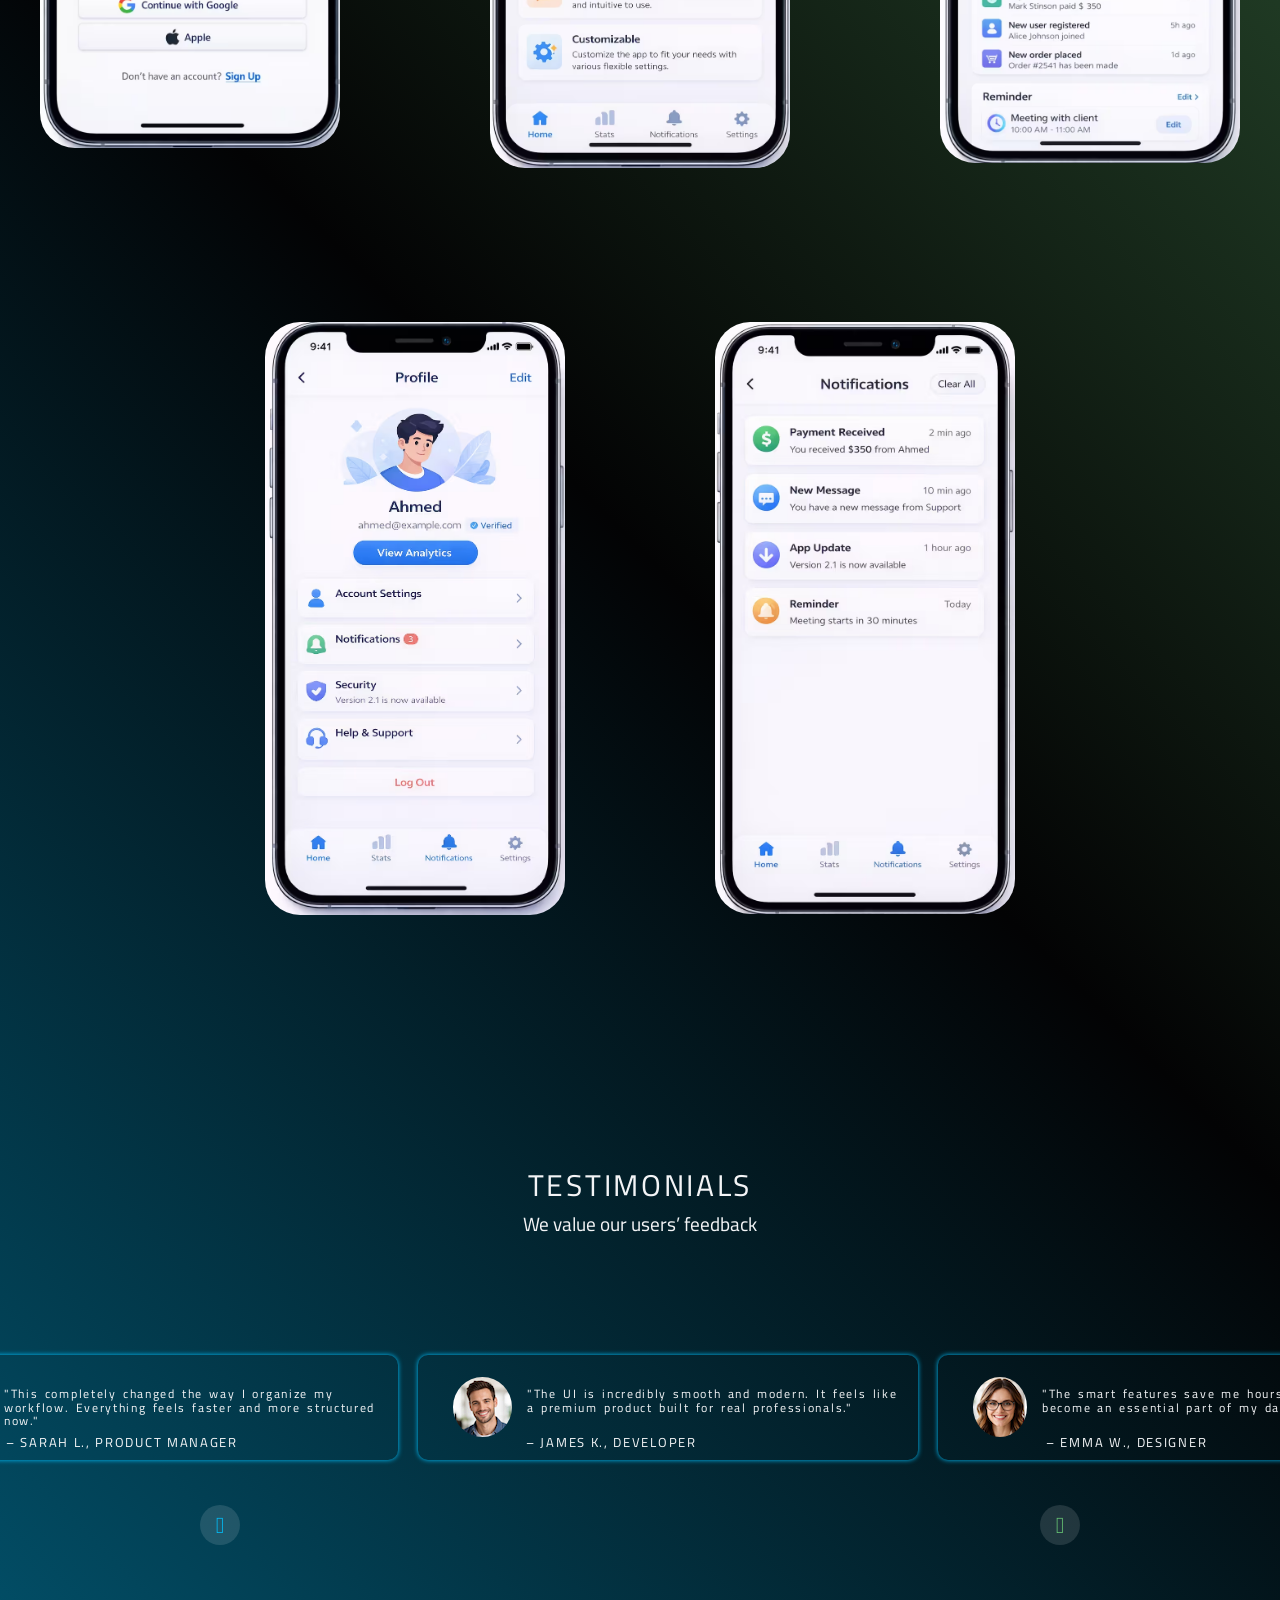
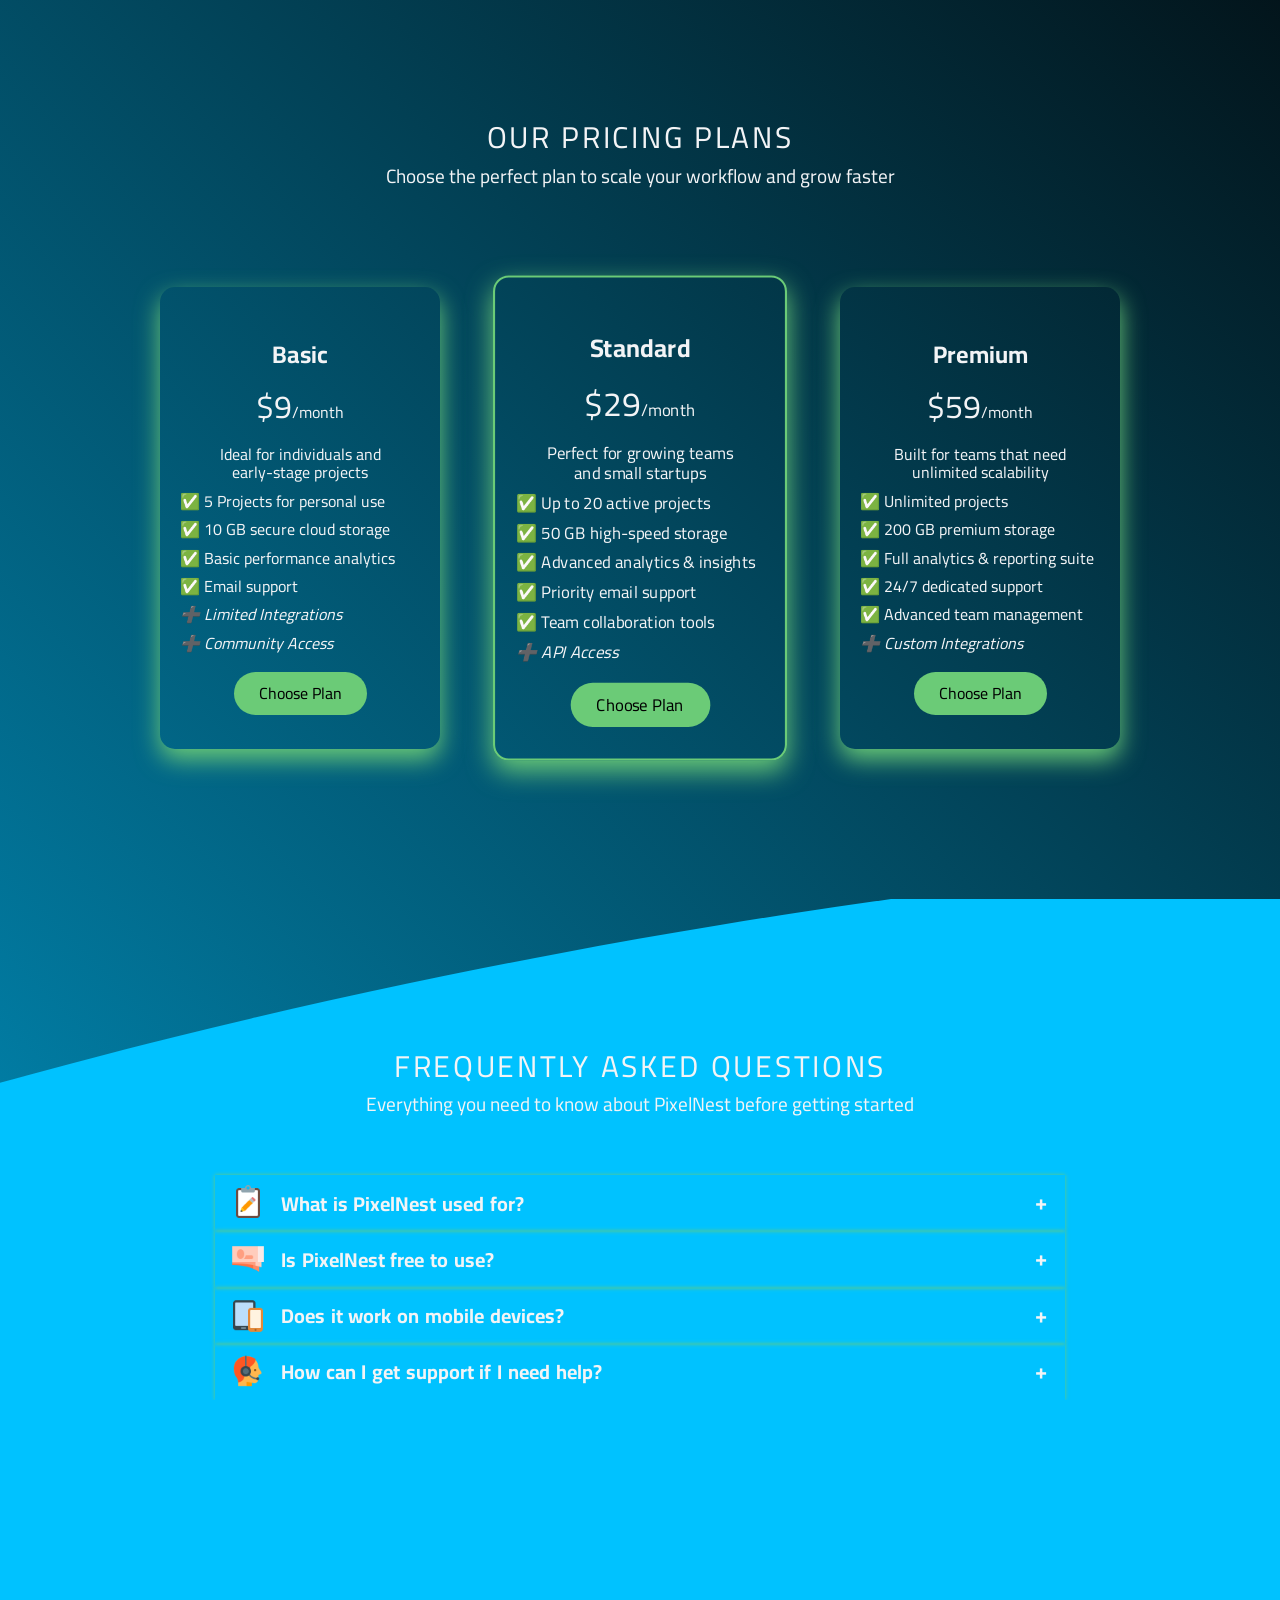
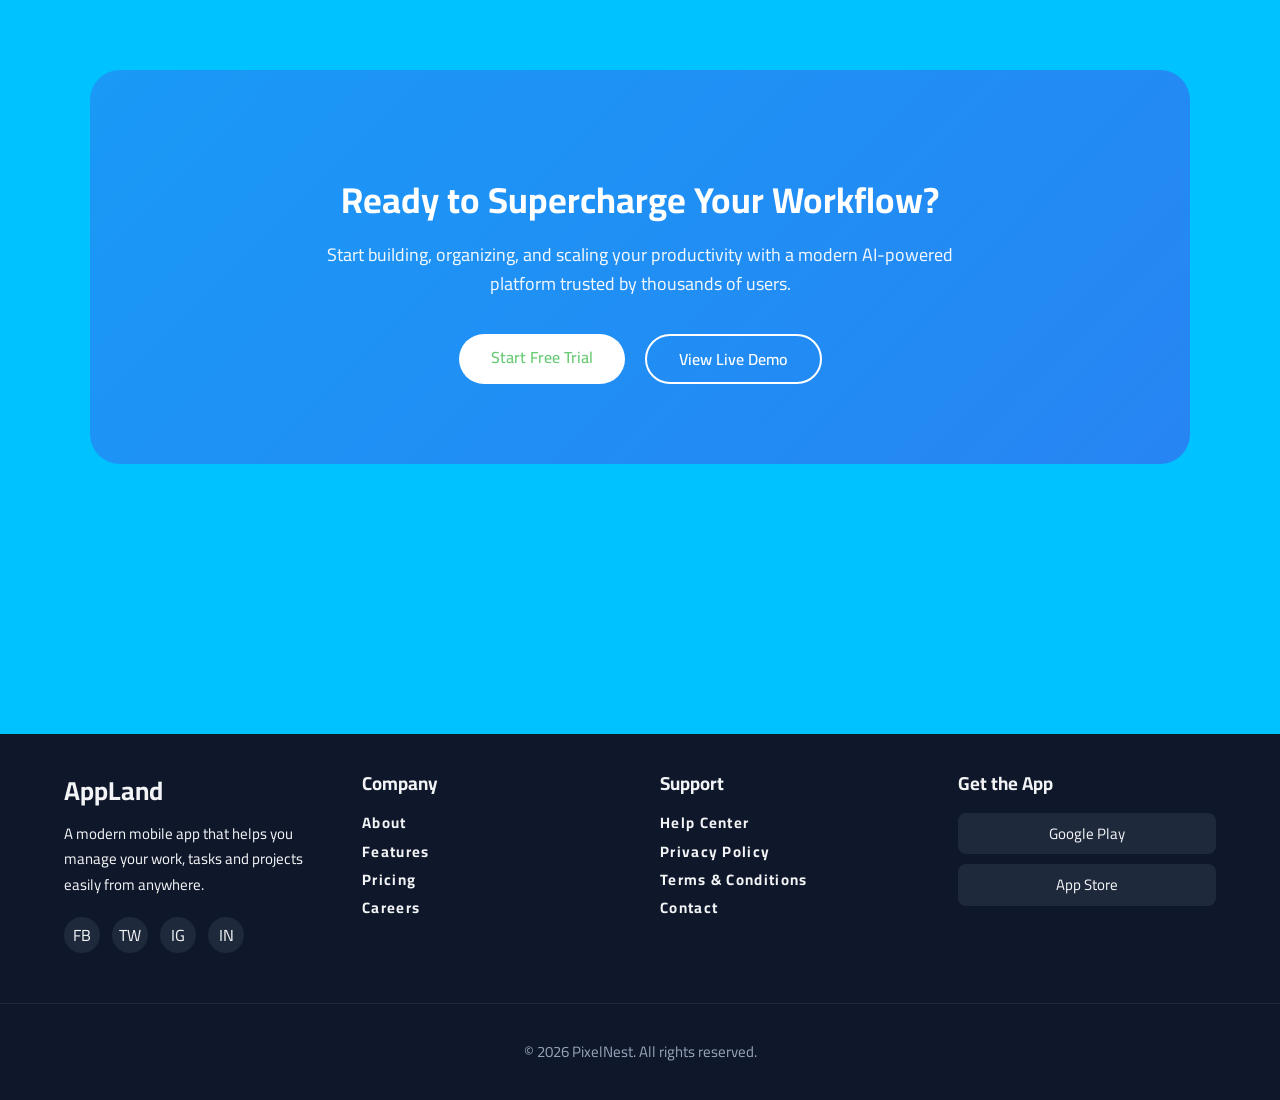
==== commit 8b98c0f1: "update project" ====
--- a/index.html
+++ b/index.html
@@ -129,13 +129,15 @@
       </div>
       <div class="prent-contener" id="Home">
         <div class="contener-list fade-in-left">
-          <h2>
-            Boost Your Productivity with a Simple & Powerful App Landing Page
-          </h2>
-          <p>Perfect landing page for SaaS, startup & mobile applications</p>
+          <h2>Design, Collaborate, and Launch Faster with PixelNest</h2>
+          <p>
+            An AI-powered platform crafted for modern SaaS startups and digital
+            creators.
+          </p>
+
           <div class="buttum">
-            <a href="#" class="buttum-primry">Download App</a>
-            <a href="#" class="buttum-scondry">Get Started Free</a>
+            <a href="#" class="buttum-primry">Start Building Free</a>
+            <a href="#" class="buttum-scondry">Request Demo</a>
           </div>
         </div>
         <img
@@ -174,47 +176,68 @@
             <div class="Features-box-flex">
               <i class="fa-solid fa-cloud"></i>
               <h2>Easy to Use</h2>
-              <p>User-friendly interface to ensure seamless experien-</p>
+              <p>
+                Intuitive interface designed for effortless navigation and
+                smooth user experience
+              </p>
             </div>
             <div class="Features-box-flex">
               <i class="fa-solid fa-shield"></i>
               <h2>Secure</h2>
-              <p>We ensure the security of your data.</p>
+              <p>
+                Enterprise-grade security to keep your data safe and protected
+                at all times.
+              </p>
             </div>
             <div class="Features-box-flex">
               <i class="fa-solid fa-bolt"></i>
               <h2>Fast Performance</h2>
-              <p>The app is optimized for quick loading times.</p>
+              <p>
+                Optimized for lightning-fast performance and smooth
+                interactions.
+              </p>
             </div>
             <div class="Features-box-flex">
               <i class="fa-solid fa-mobile-button"></i>
               <h2>Responsive Design</h2>
-              <p>Perfect layout on mobile, tablet, and desktop.</p>
+              <p>
+                Fully responsive design that delivers a perfect experience on
+                every device.
+              </p>
             </div>
             <div class="Features-box-flex">
               <i class="fa-solid fa-film"></i>
               <h2>Smooth Animations</h2>
-              <p>Smooth transitions and scroll animations.</p>
+              <p>
+                Subtle, smooth animations that enhance user experience without
+                distraction.
+              </p>
             </div>
             <div class="Features-box-flex">
               <i class="fa-solid fa-palette"></i>
               <h2>Clean & Modern UI</h2>
-              <p>Minimal and modern user interface.</p>
+              <p>Minimal, modern UI designed for clarity and focus.</p>
             </div>
             <div class="Features-box-flex">
               <i class="fa-solid fa-screwdriver-wrench"></i>
               <h2>Easy Customization</h2>
-              <p>Well-organized and easy-to-edit code.</p>
+              <p>
+                Well-structured and developer-friendly code for easy
+                customization.
+              </p>
             </div>
             <div class="Features-box-flex">
               <i class="fa-solid fa-wallet"></i>
               <h2>Pricing Plans</h2>
-              <p>Flexible pricing plans for all users.</p>
+              <p>
+                Flexible pricing plans designed to fit individuals, startups,
+                and growing teams.
+              </p>
             </div>
             <div class="Features-box-flex">
               <i class="fa-solid fa-star"></i>
               <h2>Testimonials Section</h2>
-              <p>Real user feedback to build trust.</p>
+              <p>Real user feedback that builds trust and credibility.</p>
             </div>
             <div class="Features-box-flex">
               <i class="fa-solid fa-globe"></i>
@@ -224,14 +247,17 @@
             <div class="Features-box-flex">
               <i class="fa-solid fa-magnifying-glass"></i>
               <h2>SEO Friendly</h2>
-              <p>Structured HTML for better SEO results.</p>
+              <p>
+                Built with SEO best practices to maximize visibility and search
+                engine rankings.
+              </p>
             </div>
             <div class="Features-box-flex">
               <i class="fa-solid fa-brain logo-icon"></i>
               <h2>Smart Search</h2>
               <p>
-                Find what you need instantly with our intelligent search system
-                that delivers fast and accurate results.
+                Intelligent search system that helps users find what they need
+                instantly and accurately
               </p>
             </div>
           </div>
@@ -244,17 +270,20 @@
           <div class="steap fade-in-scaleX">
             <span>step 1</span>
             <h2>Create an Account</h2>
-            <p>Sign up in seconds with your email.</p>
+            <p>
+              Get started in seconds with a simple and seamless sign-up
+              process..
+            </p>
           </div>
           <div class="steap fade-in-scaleX">
             <span>step 2</span>
             <h2>Add Your Tasks</h2>
-            <p>Organize everything in one place.</p>
+            <p>Add tasks, projects, and ideas in one unified workspace.</p>
           </div>
           <div class="steap fade-in-scaleX">
             <span>step 3</span>
             <h2>Stay Productive</h2>
-            <p>Track progress and get things done.</p>
+            <p>Track progress, stay focused, and achieve your goals faster.</p>
           </div>
         </div>
       </div>
@@ -359,8 +388,8 @@
                 class="Testimonials-avatar"
               />
               <p class="Testimonials-box-flex-p">
-                "This app completely transformed how I manage my daily tasks.
-                It's intuitive, fast, and easy to use!"
+                "This completely changed the way I organize my workflow.
+                Everything feels faster and more structured now."
               </p>
               <span>– Sarah L., Product Manager</span>
             </div>
@@ -371,8 +400,8 @@
                 class="Testimonials-avatar"
               />
               <p class="Testimonials-box-flex-p">
-                "I love the modern UI and smooth animations. Using it feels
-                effortless on both mobile and desktop."
+                "The UI is incredibly smooth and modern. It feels like a premium
+                product built for real professionals."
               </p>
               <span>– James K., Developer</span>
             </div>
@@ -383,8 +412,8 @@
                 class="Testimonials-avatar"
               />
               <p class="Testimonials-box-flex-p">
-                "Reliable, secure, and fast! The smart search feature saves me
-                so much time every day."
+                "The smart features save me hours every week. It’s become an
+                essential part of my daily work."
               </p>
               <span>– Emma W., Designer</span>
             </div>
@@ -395,8 +424,8 @@
                 class="Testimonials-avatar"
               />
               <p class="Testimonials-box-flex-p">
-                "Flexible pricing plans and excellent support. Highly recommend
-                for anyone looking for efficiency."
+                "From performance to design, everything feels well thought out.
+                It just works perfectly."
               </p>
               <span>– Michael T., Entrepreneur</span>
             </div>
@@ -407,8 +436,8 @@
                 class="Testimonials-avatar"
               />
               <p class="Testimonials-box-flex-p">
-                "Cross-browser compatibility and SEO-friendly structure make
-                this app a perfect choice for my team."
+                "The SEO structure and speed are excellent. It’s rare to see
+                such a polished SaaS template."
               </p>
               <span>– Linda R., Marketing Specialist</span>
             </div>
@@ -418,7 +447,9 @@
       <div class="Pricing" id="Pricing">
         <div class="Pricing-header">
           <h2 class="head-list">Our Pricing Plans</h2>
-          <p class="head-p">Choose the plan that fits your app needs</p>
+          <p class="head-p">
+            Choose the perfect plan to scale your workflow and grow faster
+          </p>
         </div>
         <div class="Pricing-container">
           <!-- Basic Plan -->
@@ -426,10 +457,11 @@
             <h3>Basic</h3>
             <p class="Price">$9<span>/month</span></p>
             <ul>
-              <li>✅ 5 Projects</li>
-              <li>✅ 10 GB Storage</li>
-              <li>✅ Basic Analytics</li>
-              <li>✅ Email Support</li>
+              <li class="pd">Ideal for individuals and early-stage projects</li>
+              <li>✅ 5 Projects for personal use</li>
+              <li>✅ 10 GB secure cloud storage</li>
+              <li>✅ Basic performance analytics</li>
+              <li>✅ Email support</li>
               <li class="optional">➕ Limited Integrations</li>
               <li class="optional">➕ Community Access</li>
             </ul>
@@ -441,11 +473,12 @@
             <h3>Standard</h3>
             <p class="Price">$29<span>/month</span></p>
             <ul>
-              <li>✅ 20 Projects</li>
-              <li>✅ 50 GB Storage</li>
-              <li>✅ Advanced Analytics</li>
-              <li>✅ Priority Email Support</li>
-              <li>✅ Team Collaboration</li>
+              <li class="pd">Perfect for growing teams and small startups</li>
+              <li>✅ Up to 20 active projects</li>
+              <li>✅ 50 GB high-speed storage</li>
+              <li>✅ Advanced analytics & insights</li>
+              <li>✅ Priority email support</li>
+              <li>✅ Team collaboration tools</li>
               <li class="optional">➕ API Access</li>
             </ul>
             <button class="btn">Choose Plan</button>
@@ -456,11 +489,14 @@
             <h3>Premium</h3>
             <p class="Price">$59<span>/month</span></p>
             <ul>
-              <li>✅ Unlimited Projects</li>
-              <li>✅ 200 GB Storage</li>
-              <li>✅ Full Analytics & Reports</li>
-              <li>✅ 24/7 Support</li>
-              <li>✅ Team Management</li>
+              <li class="pd">
+                Built for teams that need unlimited scalability
+              </li>
+              <li>✅ Unlimited projects</li>
+              <li>✅ 200 GB premium storage</li>
+              <li>✅ Full analytics & reporting suite</li>
+              <li>✅ 24/7 dedicated support</li>
+              <li>✅ Advanced team management</li>
               <li class="optional">➕ Custom Integrations</li>
             </ul>
             <button class="btn">Choose Plan</button>
@@ -471,53 +507,54 @@
         <div class="box-head">
           <h2 class="head-list">Frequently Asked Questions</h2>
           <p class="head-p">
-            Here are the most common questions to help you better understand the
-            app.
+            Everything you need to know about PixelNest before getting started
           </p>
         </div>
         <div class="Questions-container">
           <div class="faq-question">
             <div class="faq-question-img">
               <img src="img/Q/task.png" alt="" />
-              <h2>What is the purpose of the app?</h2>
+              <h2>What is PixelNest used for?</h2>
               <span class="faq-icon">+</span>
             </div>
             <p class="faq-answer">
-              This app helps you manage your daily tasks easily and quickly with
-              a simple and efficient user interface.
+              PixelNest is a modern SaaS platform designed to help you manage
+              tasks, workflows, and digital projects in one simple and powerful
+              workspace.
             </p>
           </div>
           <div class="faq-question">
             <div class="faq-question-img">
               <img src="img/Q/money.png" alt="" />
-              <h2>Is the app free?</h2>
+              <h2>Is PixelNest free to use?</h2>
               <span class="faq-icon">+</span>
             </div>
             <p class="faq-answer">
-              Yes, the app offers a free plan with basic features, and there are
-              paid plans to unlock advanced features.
+              Yes. You can start with a free plan that includes essential
+              features. Premium plans unlock advanced tools, automation, and
+              team collaboration.
             </p>
           </div>
           <div class="faq-question">
             <div class="faq-question-img">
               <img src="img/Q/smartphone-tablet.png" alt="" />
-              <h2>Does the app support mobile devices?</h2>
+              <h2>Does it work on mobile devices?</h2>
               <span class="faq-icon">+</span>
             </div>
             <p class="faq-answer">
-              Yes, the app is compatible with all mobile devices on both iOS and
-              Android.
+              Absolutely. PixelNest is fully responsive and optimized for all
+              devices, including smartphones, tablets, and desktops.
             </p>
           </div>
           <div class="faq-question">
             <div class="faq-question-img">
               <img src="img/Q/customer-support.png" alt="" />
-              <h2>How can I contact customer support?</h2>
+              <h2>How can I get support if I need help?</h2>
               <span class="faq-icon">+</span>
             </div>
             <p class="faq-answer">
-              You can reach the support team via email or through the help
-              section inside the app.
+              Our support team is available via email and in-app support to help
+              you with any issues or questions anytime.
             </p>
           </div>
         </div>
@@ -525,15 +562,15 @@
       <div class="coll" id="Contact ">
         <section class="cta fade-in">
           <div class="cta-content">
-            <h2>Ready to boost your productivity?</h2>
+            <h2>Ready to Supercharge Your Workflow?</h2>
             <p>
-              Start managing your tasks smarter and faster. Join thousands of
-              users who trust our app every day.
+              Start building, organizing, and scaling your productivity with a
+              modern AI-powered platform trusted by thousands of users.
             </p>
 
             <div class="cta-buttons">
-              <a href="#" class="btn primary">Get Started Free</a>
-              <a href="#" class="btn secondary">Try Demo </a>
+              <a href="#" class="btn primary">Start Free Trial</a>
+              <a href="#" class="btn secondary">View Live Demo</a>
             </div>
           </div>
         </section>
